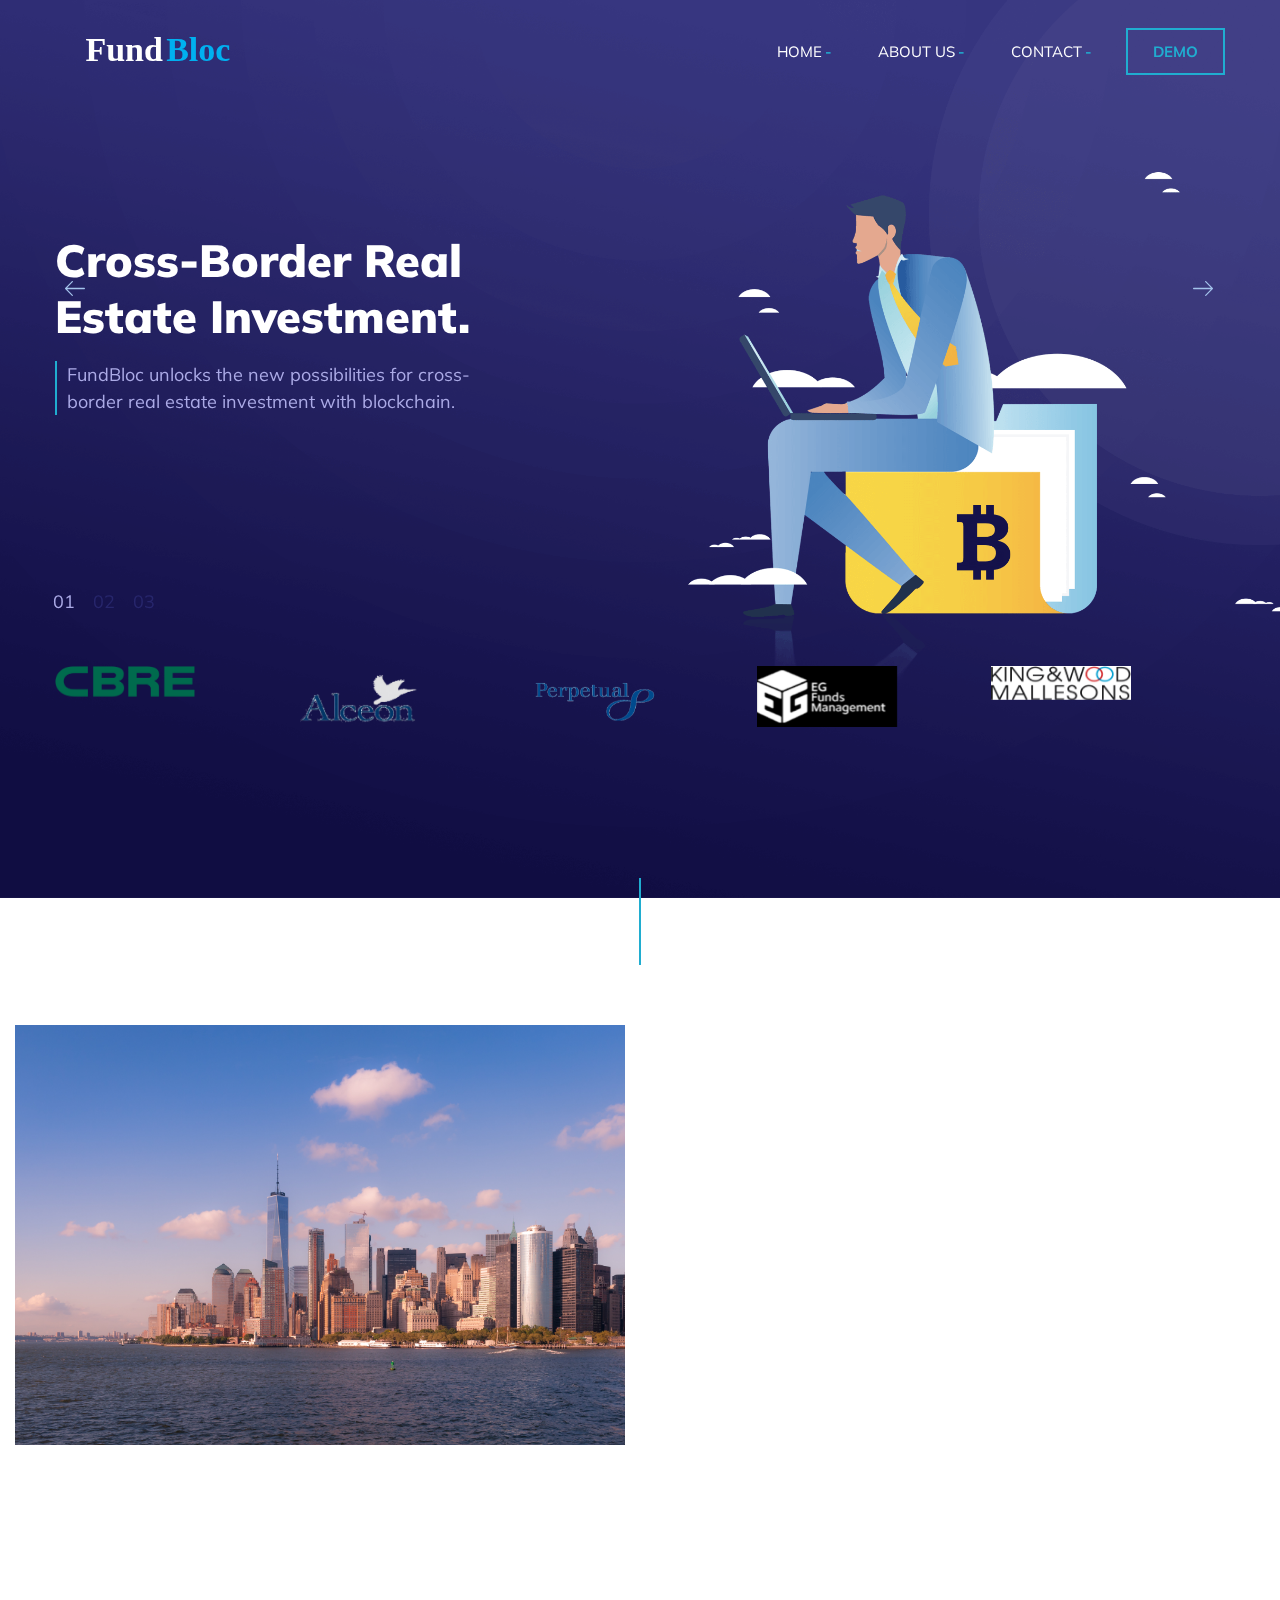
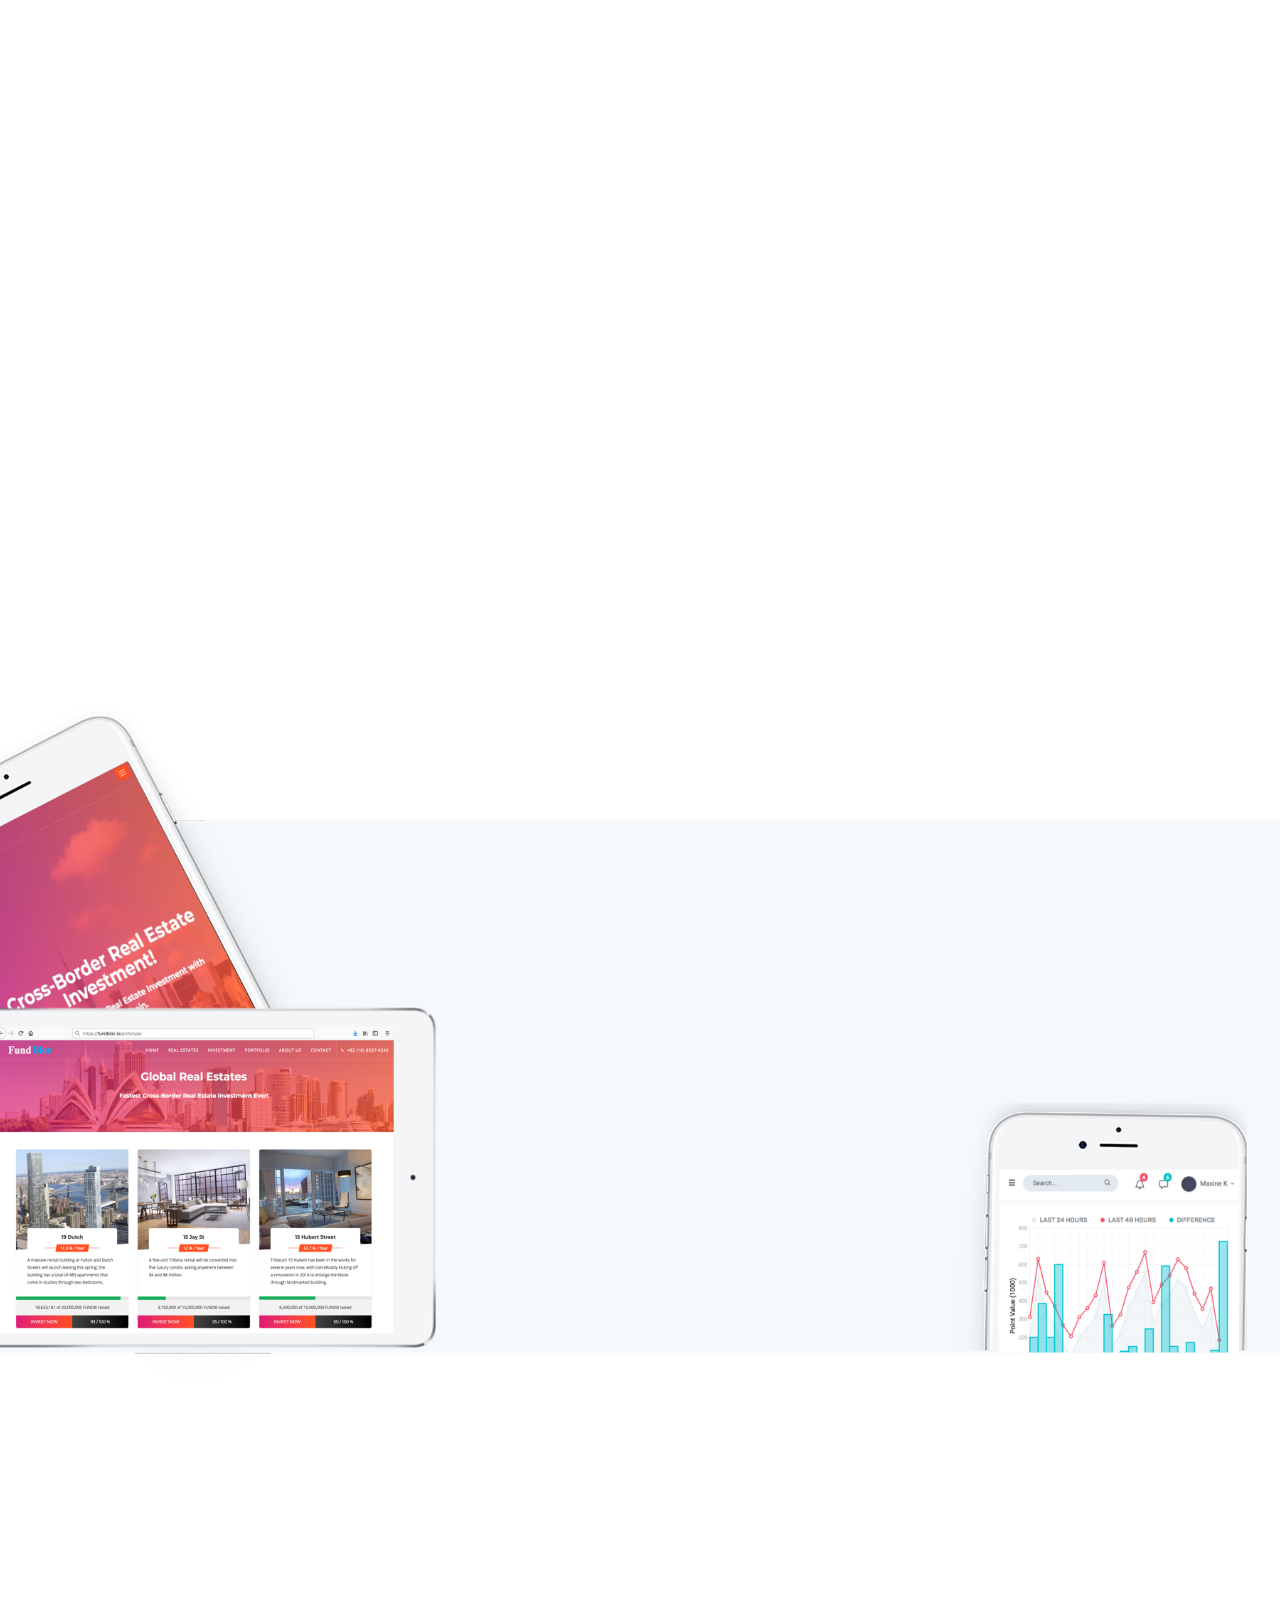
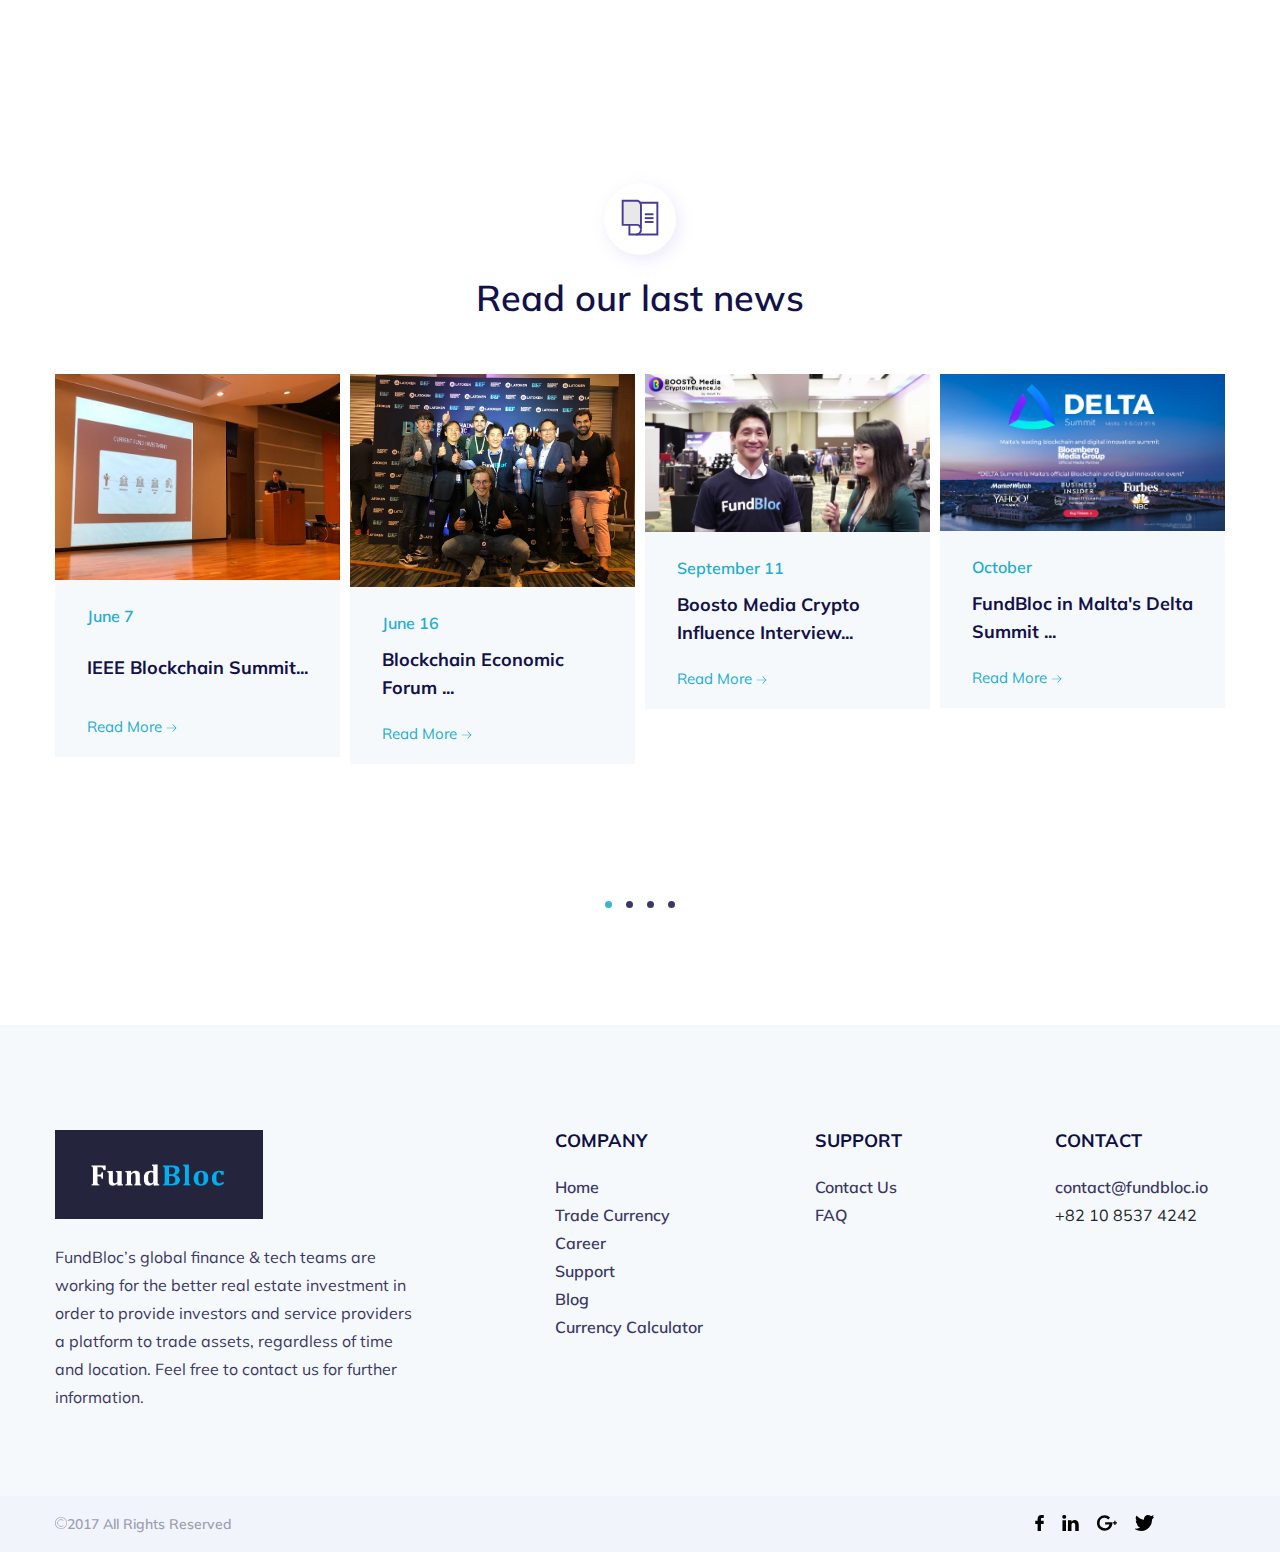
==== index.html @ 7fe64083 "upload" ====
<!DOCTYPE html>
<html lang="en">
<head>
	<meta charset="UTF-8">
	<title>FundBloc - Real Estate Investment with Blockchain</title>
	<meta name="viewport" content="width=device-width, initial-scale=1, maximum-scale=1.5">
	<!-- Framework Css -->
	<link rel="stylesheet" type="text/css" href="assets/css/lib/bootstrap.min.css">
	<!-- Owl Carousel -->
	<link rel="stylesheet" type="text/css" href="assets/css/lib/owl.carousel.min.css">
	<!-- Slick Carousel -->
	<link rel="stylesheet" type="text/css" href="assets/css/lib/slick.css">
	<!-- Animation -->
	<link rel="stylesheet" type="text/css" href="assets/css/lib/animations.min.css">
	<!-- Google Font -->
	<link href="https://fonts.googleapis.com/css?family=Muli:300,400,400i,600,700,700i,800,900" rel="stylesheet">
	<!-- Style Theme -->
	<link rel="stylesheet" type="text/css" href="assets/css/style.css">
	<!-- Responsive Theme -->
	<link rel="stylesheet" type="text/css" href="assets/css/responsive.css">
	<!-- Style Straight Theme -->
	<link rel="stylesheet" type="text/css" href="assets/css/style-straight.css">
</head>
<body>
<div class="wrapper">
	<!--===================== Header ========================-->
	<header>
		<div class="container">
			<div class="row align-items-center">
				<div class="col-xl-3 col-lg-3 col-md-12">
					<a href="index.html">
						<img src="assets/img/logo_trans.svg" class="logo" alt="images">
					</a>
				</div>
				<div class="col-xl-9 col-lg-9 col-md-12 text-right">
					<!--===================== Header Block ========================-->
					<div class="header-block">
						<ul class="nav-menu list-unstyled list-inline">

							<li class="list-inline-item"><a href="index.html">HOME<span>-</span></a></li>
							<li class="list-inline-item"><a href="about-us-straight.html">ABOUT US<span>-</span></a></li>

							<li class="list-inline-item"><a href="contact-straight.html">CONTACT<span>-</span></a></li>


									</ul>
						<div class="text-center">
							<a href="http://141.223.124.72:8888/fundbloc/prototype/index.html" class="blue-brd-btn">DEMO</a>
						</div>
					</div>
					<button class="mobile-btn">
						<span></span>
					</button>
					<!--===================== End of Header Block ========================-->
				</div>
			</div>
		</div>
	</header>
	<!--===================== End of Header ========================-->
	<!--===================== Slider ========================-->
	<div class="courusel-container">
		<div class="container">
			<div class="row">
				<div class="col-xl-12">
					<div id="sync1" class="owl-carousel owl-theme">
						<div class="item">
							<div class="inside">
								<h1>Cross-Border Real Estate Investment.</h1>
								<p>FundBloc unlocks the new possibilities for cross-border real estate investment with blockchain.</p>

							</div>
						</div>
						<div class="item">
							<div class="inside">
								<h1>Tokenization of Real Estates.</h1>
								<p>FundBloc connects investors and real estates, regardless of their time and residency.</p>

							</div>						</div>
						<div class="item">
							<div class="inside">
								<h1>Asset Tokenization Protocol.</h1>
								<p> FundBloc enables investors to broaden their spectrum of investment, and asset management companies to advertise and raise fund worldwide..</p>

							</div>
						</div>
					</div>
					<div id="sync2" class="owl-carousel owl-theme">
						<div class="item">
							<span>01</span>
						</div>
						<div class="item">
							<span>02</span>
						</div>
						<div class="item">
							<span>03</span>
						</div>
					</div>


					<div class="main-slider-logo-block owl-carousel owl-theme">
						<div class="item">
							<img src="assets/img/slider-logo-1.png" alt="images">
						</div>
						<div class="item">
							<img src="assets/img/slider-logo-2.png" alt="images">
						</div>
						<div class="item">
							<img src="assets/img/slider-logo-3.png" alt="images">
						</div>
						<div class="item">
							<img src="assets/img/slider-logo-4.png" alt="images">
						</div>
						<div class="item">
							<img src="assets/img/slider-logo-5.png" alt="images">
						</div>
						<div class="item">
							<img src="assets/img/slider-logo-6.png" alt="images">
						</div>
						<div class="item">
							<img src="assets/img/slider-logo-7.png" alt="images">
						</div>
						<div class="item">
							<img src="assets/img/slider-logo-8.png" alt="images">
						</div>
					</div>

				</div>
			</div>
		</div>
	</div>
	<!--===================== End of Slider ========================-->


	<!--===================== philosophy Block ========================-->
	<div class="philosophy-block">
		<div class="container-fluid">
			<div class="row animatedParent">

				<div class="col-md-6 animated bounceinright delay-250 float-right">
					<img src="assets/img/nyc.jpg" style="height: 420px" class="animated delay-250 float-right">

				</div>

				<div class="col-md-6 philosophy-div2 animated bounceInRight delay-500">
					<h4>Our Vision</h4>
					<h2 class="h2-main">Real Estate X Blockchain</h2>
					<p>We like blockchain, but we should not make it as a religion. We are building a solution which runs under current regulation.</p>
					<p>FundBloc’s vision is to build a more trusted, efficient system where all real estate registries are based on blockchain technology and can be combined into a transparent and secure worldwide distributed ledger.</p>

					<!-- <a href="blog-grid.html" class="see-brd-btn">Learn More</a> -->
				</div>
			</div>
		</div>
	</div>
	<!--===================== End of philosophy Block ========================-->





	<!--===================== Reasons Block ========================-->
	<div class="container">
		<div class="row reasons-block animatedParent">
			<div class="col-xl-4 col-lg-4 col-12 animated bounceInLeft delay-250">
				<h2 class="h2-main">Why we disrupt real estate industry with blockchain</h2>
			</div>
			<div class="col-xl-8 col-lg-8 col-12">
				<div class="row">
					<div class="col-sm-6 animated bounceInRight delay-250">
						<!--===================== Reason Block Cont ========================-->
						<div class="reason-block-cont">
							<div class="reasons-icon-div">
								<img src="assets/img/reason-icon1.svg" alt="images">
							</div>
							<div class="reasons-desc-div">
								<h4>Information Asymmetry</h4>
								<p>Utilizing the nature of distributed ledger, the investors would have more access to the hidden opportunities in real estate investment.</p>
							</div>
						</div>
						<!--===================== End of Reason Block Cont ========================-->
					</div>
					<div class="col-sm-6 animated bounceInRight delay-250">
						<!--===================== Reason Block Cont ========================-->
						<div class="reason-block-cont">
							<div class="reasons-icon-div">
								<img src="assets/img/reason-icon2.svg" alt="images">
							</div>
							<div class="reasons-desc-div">
								<h4>Time Consuming Process</h4>
								<p>Utilizing Blockchain-based platform, global investors are able to buy and sell their real estate investment funds, the shares of REITS, or asset-backed tokens in any minute, 24/7, freeing fund management companies from barriers of time and space.</p>
							</div>
						</div>
						<!--===================== End of Reason Block Cont ========================-->
					</div>
					<div class="col-sm-6 animated bounceInRight delay-500">
						<!--===================== Reason Block Cont ========================-->
						<div class="reason-block-cont">
							<div class="reasons-icon-div">
								<img src="assets/img/reason-icon3.svg" alt="images">
							</div>
							<div class="reasons-desc-div">
								<h4>High Transaction Cost</h4>
								<p>Asset owners and financial institutions can tokenize their properties and products by themselves, and transactions are verified and stored in the distributed ledger under the mutual consensus of delegated nodes.</p>
							</div>
						</div>
						<!--===================== End of Reason Block Cont ========================-->
					</div>
					<div class="col-sm-6 animated bounceInRight delay-500">
						<!--===================== Reason Block Cont ========================-->
						<div class="reason-block-cont">
							<div class="reasons-icon-div">
								<img src="assets/img/reason-icon4.svg" alt="images">
							</div>
							<div class="reasons-desc-div">
								<h4>Lack of Liquidity</h4>
								<p>Investors can buy and sell as much as they want to trade via a secondary market that are set forth by a blockchain-based platform.</p>
							</div>
						</div>
						<!--===================== End of Reason Block Cont ========================-->
					</div>
				</div>
			</div>
		</div>
	</div>
	<!--===================== End of Reasons Block ========================-->

	<!--===================== Iphone Block ========================-->
	<div class="iphone-block animatedParent">
		<div class="container">
			<div class="row">
				<div class="col-xl-12 text-center animated growIn">
					<div class="icon">
						<img src="assets/img/icon-phone.svg" alt="icon-phone">
					</div>
					<h2 class="h2-main">FundBloc DEMO</h2>
					<p>Live DEMO shows how FundBloc's real estate investment service will work. <br>Experience easy and fast real estate investment. <br> Beta service is coming soon...</p>
					<a href="http://141.223.124.72:8888/fundbloc/prototype/index.html" class="see-brd-btn">Learn More</a>
				</div>
			</div>
		</div>
	</div>
	<!--===================== End of Iphone Block ========================-->
	<!--===================== Live Currency ========================-->
	<div class="container-fluid live-currency animatedParent">
		<div class="row align-items-center">
			<div class="col-lg-4 col-md-4 offset-lg-1 live-currency-div1 animated bounceInLeft delay-250">
				<h4>Real Estate Investment</h4>
				<h2 class="h2-main">Cryptocurrencies Supported</h2>
				<p>Currently investors can invest in global real estates with Bitcoin, Ethereum, Ethereum Classic, Litecoin, Dash and IOTA. Fiat and more cryptocurrencies will be supported soon.</p>
				<!--<a href="calculator.html" class="see-brd-btn">To Calculator</a>-->
			</div>
			<div class="col-lg-7 col-md-8 live-currency-div2 animated bounceInRight delay-500">
				<img  src="assets/img/line-bitcoin.png" alt="images">
				<div class="live-currency-cont">
					<div>
						<h4>Ethereum</h4>

					</div>
					<div>
						<h4>Bitcoin</h4>

					</div>
					<div>
						<h4>IOTA</h4>
						<!-- <p>$0.5669</p> -->
					</div>
				</div>
			</div>
		</div>
	</div>
	<!--===================== End of Live Currency ========================-->


		<!--===================== Last Mews ========================-->
	<div class="container">
		<div class="row">
			<div class="col-xl-12">
				<div class="last-news-title-wrap text-center">
					<div class="icon">
						<img src="assets/img/news-icon.svg" alt="icon-phone">
					</div>
					<h2 class="h2-main">Read our last news</h2>
				</div>
				<div id="news-owl-carousel" class="owl-carousel news-owl-carousel">
					<div class="item">
						<!--===================== Last News ========================-->
						<article class="post">
							<div class="last-news-img-wrap">
								<img src="assets/img/news1.jpg" alt="images">
							</div>
							<div class="last-news-info-wrap">
								<h4 class="last-news-date">June 7</h4>
								<a href="http://sites.ieee.org/bcsummitkorea-2018/"><h4 class="last-news-title">IEEE Blockchain Summit...</h4></a>
								<a href="http://sites.ieee.org/bcsummitkorea-2018/" class="read-more-btn">Read More <svg xmlns="http://www.w3.org/2000/svg" xmlns:xlink="http://www.w3.org/1999/xlink" width="11" height="8" viewBox="0 0 11 8"><defs><path id="zqnma2" d="M246.3 6201.78a.31.31 0 0 1 0 .44l-3.26 3.3a.3.3 0 0 1-.44 0 .31.31 0 0 1 0-.45l2.73-2.76h-8.41a.31.31 0 0 1-.31-.31c0-.17.14-.31.3-.31h8.42l-2.73-2.76a.31.31 0 0 1 0-.44.3.3 0 0 1 .44 0z"/></defs><g><g transform="translate(-236 -6198)"><use fill="#20add0" xlink:href="#zqnma2"/></g></g></svg></a>
							</div>
						</article>
						<!--===================== End of Last News ========================-->
					</div>
					<div class="item">
						<!--===================== Last News ========================-->
						<article class="post">
							<div class="last-news-img-wrap">
								<img src="assets/img/news2.jpg" alt="images">
							</div>
							<div class="last-news-info-wrap">
								<h4 class="last-news-date">June 16</h4>
								<a href="http://bef.latoken.com/"><h4 class="last-news-title">Blockchain Economic Forum ...</h4></a>
								<a href="http://bef.latoken.com/" class="read-more-btn">Read More <svg xmlns="http://www.w3.org/2000/svg" xmlns:xlink="http://www.w3.org/1999/xlink" width="11" height="8" viewBox="0 0 11 8"><defs><path id="zqnma3" d="M246.3 6201.78a.31.31 0 0 1 0 .44l-3.26 3.3a.3.3 0 0 1-.44 0 .31.31 0 0 1 0-.45l2.73-2.76h-8.41a.31.31 0 0 1-.31-.31c0-.17.14-.31.3-.31h8.42l-2.73-2.76a.31.31 0 0 1 0-.44.3.3 0 0 1 .44 0z"/></defs><g><g transform="translate(-236 -6198)"><use fill="#20add0" xlink:href="#zqnma3"/></g></g></svg></a>
							</div>
						</article>
						<!--===================== End of Last News ========================-->
					</div>
					<div class="item">
						<!--===================== Last News ========================-->
						<article class="post">
							<div class="last-news-img-wrap">
								<img src="assets/img/news3.jpg" alt="images">
							</div>
							<div class="last-news-info-wrap">
								<h4 class="last-news-date">September 11</h4>
								<a href="https://www.youtube.com/watch?v=82fVPiIVsNo"><h4 class="last-news-title">Boosto Media Crypto Influence Interview...</h4></a>
								<a href="https://www.youtube.com/watch?v=82fVPiIVsNo" class="read-more-btn">Read More <svg xmlns="http://www.w3.org/2000/svg" xmlns:xlink="http://www.w3.org/1999/xlink" width="11" height="8" viewBox="0 0 11 8"><defs><path id="zqnma4" d="M246.3 6201.78a.31.31 0 0 1 0 .44l-3.26 3.3a.3.3 0 0 1-.44 0 .31.31 0 0 1 0-.45l2.73-2.76h-8.41a.31.31 0 0 1-.31-.31c0-.17.14-.31.3-.31h8.42l-2.73-2.76a.31.31 0 0 1 0-.44.3.3 0 0 1 .44 0z"/></defs><g><g transform="translate(-236 -6198)"><use fill="#20add0" xlink:href="#zqnma4"/></g></g></svg></a>
							</div>
						</article>
						<!--===================== End of Last News ========================-->
					</div>
					<div class="item">
						<!--===================== Last News ========================-->
						<article class="post">
							<div class="last-news-img-wrap">
								<img src="assets/img/news4.jpg" alt="images">
							</div>
							<div class="last-news-info-wrap">
								<h4 class="last-news-date">October</h4>
								<a href="https://delta-summit.com/2018/09/17/fund-bloc/"><h4 class="last-news-title">FundBloc in Malta's Delta Summit ...</h4></a>
								<a href="https://delta-summit.com/2018/09/17/fund-bloc/" class="read-more-btn">Read More <svg xmlns="http://www.w3.org/2000/svg" xmlns:xlink="http://www.w3.org/1999/xlink" width="11" height="8" viewBox="0 0 11 8"><defs><path id="zqnma5" d="M246.3 6201.78a.31.31 0 0 1 0 .44l-3.26 3.3a.3.3 0 0 1-.44 0 .31.31 0 0 1 0-.45l2.73-2.76h-8.41a.31.31 0 0 1-.31-.31c0-.17.14-.31.3-.31h8.42l-2.73-2.76a.31.31 0 0 1 0-.44.3.3 0 0 1 .44 0z"/></defs><g><g transform="translate(-236 -6198)"><use fill="#20add0" xlink:href="#zqnma5"/></g></g></svg></a>
							</div>
						</article>
						<!--===================== End of Last News ========================-->
					</div>
					<div class="item">
						<!--===================== Last News ========================-->
						<article class="post">
							<div class="last-news-img-wrap">
								<img src="assets/img/new-image1.jpg" alt="images">
							</div>
							<div class="last-news-info-wrap">
								<h4 class="last-news-date">12/08</h4>
								<a href="single-blog.html"><h4 class="last-news-title">Best Ways To Get Seller  Leads In 2017: Tips From ...</h4></a>
								<a href="#" class="read-more-btn">Read More <svg xmlns="http://www.w3.org/2000/svg" xmlns:xlink="http://www.w3.org/1999/xlink" width="11" height="8" viewBox="0 0 11 8"><defs><path id="zqnma6" d="M246.3 6201.78a.31.31 0 0 1 0 .44l-3.26 3.3a.3.3 0 0 1-.44 0 .31.31 0 0 1 0-.45l2.73-2.76h-8.41a.31.31 0 0 1-.31-.31c0-.17.14-.31.3-.31h8.42l-2.73-2.76a.31.31 0 0 1 0-.44.3.3 0 0 1 .44 0z"/></defs><g><g transform="translate(-236 -6198)"><use fill="#20add0" xlink:href="#zqnma6"/></g></g></svg></a>
							</div>
						</article>
						<!--===================== End of Last News ========================-->
					</div>
					<div class="item">
						<!--===================== Last News ========================-->
						<article class="post">
							<div class="last-news-img-wrap">
								<img src="assets/img/new-image1.jpg" alt="images">
							</div>
							<div class="last-news-info-wrap">
								<h4 class="last-news-date">14/09</h4>
								<a href="single-blog.html"><h4 class="last-news-title">Best Ways To Get Seller  Leads In 2017: Tips From ...</h4></a>
								<a href="#" class="read-more-btn">Read More <svg xmlns="http://www.w3.org/2000/svg" xmlns:xlink="http://www.w3.org/1999/xlink" width="11" height="8" viewBox="0 0 11 8"><defs><path id="zqnma7" d="M246.3 6201.78a.31.31 0 0 1 0 .44l-3.26 3.3a.3.3 0 0 1-.44 0 .31.31 0 0 1 0-.45l2.73-2.76h-8.41a.31.31 0 0 1-.31-.31c0-.17.14-.31.3-.31h8.42l-2.73-2.76a.31.31 0 0 1 0-.44.3.3 0 0 1 .44 0z"/></defs><g><g transform="translate(-236 -6198)"><use fill="#20add0" xlink:href="#zqnma7"/></g></g></svg></a>
							</div>
						</article>
						<!--===================== End of Last News ========================-->
					</div>
					<div class="item">
						<!--===================== Last News ========================-->
						<article class="post">
							<div class="last-news-img-wrap">
								<img src="assets/img/new-image1.jpg" alt="images">
							</div>
							<div class="last-news-info-wrap">
								<h4 class="last-news-date">22/09</h4>
								<a href="single-blog.html"><h4 class="last-news-title">Best Ways To Get Seller  Leads In 2017: Tips From ...</h4></a>
								<a href="#" class="read-more-btn">Read More <svg xmlns="http://www.w3.org/2000/svg" xmlns:xlink="http://www.w3.org/1999/xlink" width="11" height="8" viewBox="0 0 11 8"><defs><path id="zqnma8" d="M246.3 6201.78a.31.31 0 0 1 0 .44l-3.26 3.3a.3.3 0 0 1-.44 0 .31.31 0 0 1 0-.45l2.73-2.76h-8.41a.31.31 0 0 1-.31-.31c0-.17.14-.31.3-.31h8.42l-2.73-2.76a.31.31 0 0 1 0-.44.3.3 0 0 1 .44 0z"/></defs><g><g transform="translate(-236 -6198)"><use fill="#20add0" xlink:href="#zqnma8"/></g></g></svg></a>
							</div>
						</article>
						<!--===================== End of Last News ========================-->
					</div>
					<div class="item">
						<!--===================== Last News ========================-->
						<article class="post">
							<div class="last-news-img-wrap">
								<img src="assets/img/new-image1.jpg" alt="images">
							</div>
							<div class="last-news-info-wrap">
								<h4 class="last-news-date">12/10</h4>
								<a href="single-blog.html"><h4 class="last-news-title">Best Ways To Get Seller  Leads In 2017: Tips From ...</h4></a>
								<a href="#" class="read-more-btn">Read More <svg xmlns="http://www.w3.org/2000/svg" xmlns:xlink="http://www.w3.org/1999/xlink" width="11" height="8" viewBox="0 0 11 8"><defs><path id="zqnma9" d="M246.3 6201.78a.31.31 0 0 1 0 .44l-3.26 3.3a.3.3 0 0 1-.44 0 .31.31 0 0 1 0-.45l2.73-2.76h-8.41a.31.31 0 0 1-.31-.31c0-.17.14-.31.3-.31h8.42l-2.73-2.76a.31.31 0 0 1 0-.44.3.3 0 0 1 .44 0z"/></defs><g><g transform="translate(-236 -6198)"><use fill="#20add0" xlink:href="#zqnma9"/></g></g></svg></a>
							</div>
						</article>
						<!--===================== End of Last News ========================-->
					</div>
					<div class="item">
						<!--===================== Last News ========================-->
						<article class="post">
							<div class="last-news-img-wrap">
								<img src="assets/img/new-image1.jpg" alt="images">
							</div>
							<div class="last-news-info-wrap">
								<h4 class="last-news-date">12/08</h4>
								<a href="single-blog.html"><h4 class="last-news-title">Best Ways To Get Seller  Leads In 2017: Tips From ...</h4></a>
								<a href="#" class="read-more-btn">Read More <svg xmlns="http://www.w3.org/2000/svg" xmlns:xlink="http://www.w3.org/1999/xlink" width="11" height="8" viewBox="0 0 11 8"><defs><path id="zqnma10" d="M246.3 6201.78a.31.31 0 0 1 0 .44l-3.26 3.3a.3.3 0 0 1-.44 0 .31.31 0 0 1 0-.45l2.73-2.76h-8.41a.31.31 0 0 1-.31-.31c0-.17.14-.31.3-.31h8.42l-2.73-2.76a.31.31 0 0 1 0-.44.3.3 0 0 1 .44 0z"/></defs><g><g transform="translate(-236 -6198)"><use fill="#20add0" xlink:href="#zqnma10"/></g></g></svg></a>
							</div>
						</article>
						<!--===================== End of Last News ========================-->
					</div>
					<div class="item">
						<!--===================== Last News ========================-->
						<article class="post">
							<div class="last-news-img-wrap">
								<img src="assets/img/new-image1.jpg" alt="images">
							</div>
							<div class="last-news-info-wrap">
								<h4 class="last-news-date">14/09</h4>
								<a href="single-blog.html"><h4 class="last-news-title">Best Ways To Get Seller  Leads In 2017: Tips From ...</h4></a>
								<a href="#" class="read-more-btn">Read More <svg xmlns="http://www.w3.org/2000/svg" xmlns:xlink="http://www.w3.org/1999/xlink" width="11" height="8" viewBox="0 0 11 8"><defs><path id="zqnma11" d="M246.3 6201.78a.31.31 0 0 1 0 .44l-3.26 3.3a.3.3 0 0 1-.44 0 .31.31 0 0 1 0-.45l2.73-2.76h-8.41a.31.31 0 0 1-.31-.31c0-.17.14-.31.3-.31h8.42l-2.73-2.76a.31.31 0 0 1 0-.44.3.3 0 0 1 .44 0z"/></defs><g><g transform="translate(-236 -6198)"><use fill="#20add0" xlink:href="#zqnma11"/></g></g></svg></a>
							</div>
						</article>
						<!--===================== End of Last News ========================-->
					</div>
					<div class="item">
						<!--===================== Last News ========================-->
						<article class="post">
							<div class="last-news-img-wrap">
								<img src="assets/img/new-image1.jpg" alt="images">
							</div>
							<div class="last-news-info-wrap">
								<h4 class="last-news-date">22/09</h4>
								<a href="single-blog.html"><h4 class="last-news-title">Best Ways To Get Seller  Leads In 2017: Tips From ...</h4></a>
								<a href="#" class="read-more-btn">Read More <svg xmlns="http://www.w3.org/2000/svg" xmlns:xlink="http://www.w3.org/1999/xlink" width="11" height="8" viewBox="0 0 11 8"><defs><path id="zqnma12" d="M246.3 6201.78a.31.31 0 0 1 0 .44l-3.26 3.3a.3.3 0 0 1-.44 0 .31.31 0 0 1 0-.45l2.73-2.76h-8.41a.31.31 0 0 1-.31-.31c0-.17.14-.31.3-.31h8.42l-2.73-2.76a.31.31 0 0 1 0-.44.3.3 0 0 1 .44 0z"/></defs><g><g transform="translate(-236 -6198)"><use fill="#20add0" xlink:href="#zqnma12"/></g></g></svg></a>
							</div>
						</article>
						<!--===================== End of Last News ========================-->
					</div>
					<div class="item">
						<!--===================== Last News ========================-->
						<article class="post">
							<div class="last-news-img-wrap">
								<img src="assets/img/new-image1.jpg" alt="images">
							</div>
							<div class="last-news-info-wrap">
								<h4 class="last-news-date">12/10</h4>
								<a href="single-blog.html"><h4 class="last-news-title">Best Ways To Get Seller  Leads In 2017: Tips From ...</h4></a>
								<a href="#" class="read-more-btn">Read More <svg xmlns="http://www.w3.org/2000/svg" xmlns:xlink="http://www.w3.org/1999/xlink" width="11" height="8" viewBox="0 0 11 8"><defs><path id="zqnma13" d="M246.3 6201.78a.31.31 0 0 1 0 .44l-3.26 3.3a.3.3 0 0 1-.44 0 .31.31 0 0 1 0-.45l2.73-2.76h-8.41a.31.31 0 0 1-.31-.31c0-.17.14-.31.3-.31h8.42l-2.73-2.76a.31.31 0 0 1 0-.44.3.3 0 0 1 .44 0z"/></defs><g><g transform="translate(-236 -6198)"><use fill="#20add0" xlink:href="#zqnma13"/></g></g></svg></a>
							</div>
						</article>
						<!--===================== End of Last News ========================-->
					</div>
					<div class="item">
						<!--===================== Last News ========================-->
						<article class="post">
							<div class="last-news-img-wrap">
								<img src="assets/img/new-image1.jpg" alt="images">
							</div>
							<div class="last-news-info-wrap">
								<h4 class="last-news-date">12/08</h4>
								<a href="single-blog.html"><h4 class="last-news-title">Best Ways To Get Seller  Leads In 2017: Tips From ...</h4></a>
								<a href="#" class="read-more-btn">Read More <svg xmlns="http://www.w3.org/2000/svg" xmlns:xlink="http://www.w3.org/1999/xlink" width="11" height="8" viewBox="0 0 11 8"><defs><path id="zqnma14" d="M246.3 6201.78a.31.31 0 0 1 0 .44l-3.26 3.3a.3.3 0 0 1-.44 0 .31.31 0 0 1 0-.45l2.73-2.76h-8.41a.31.31 0 0 1-.31-.31c0-.17.14-.31.3-.31h8.42l-2.73-2.76a.31.31 0 0 1 0-.44.3.3 0 0 1 .44 0z"/></defs><g><g transform="translate(-236 -6198)"><use fill="#20add0" xlink:href="#zqnma14"/></g></g></svg></a>
							</div>
						</article>
						<!--===================== End of Last News ========================-->
					</div>
					<div class="item">
						<!--===================== Last News ========================-->
						<article class="post">
							<div class="last-news-img-wrap">
								<img src="assets/img/new-image1.jpg" alt="images">
							</div>
							<div class="last-news-info-wrap">
								<h4 class="last-news-date">14/09</h4>
								<a href="single-blog.html"><h4 class="last-news-title">Best Ways To Get Seller  Leads In 2017: Tips From ...</h4></a>
								<a href="#" class="read-more-btn">Read More <svg xmlns="http://www.w3.org/2000/svg" xmlns:xlink="http://www.w3.org/1999/xlink" width="11" height="8" viewBox="0 0 11 8"><defs><path id="zqnma15" d="M246.3 6201.78a.31.31 0 0 1 0 .44l-3.26 3.3a.3.3 0 0 1-.44 0 .31.31 0 0 1 0-.45l2.73-2.76h-8.41a.31.31 0 0 1-.31-.31c0-.17.14-.31.3-.31h8.42l-2.73-2.76a.31.31 0 0 1 0-.44.3.3 0 0 1 .44 0z"/></defs><g><g transform="translate(-236 -6198)"><use fill="#20add0" xlink:href="#zqnma15"/></g></g></svg></a>
							</div>
						</article>
						<!--===================== End of Last News ========================-->
					</div>
					<div class="item">
						<!--===================== Last News ========================-->
						<article class="post">
							<div class="last-news-img-wrap">
								<img src="assets/img/new-image1.jpg" alt="images">
							</div>
							<div class="last-news-info-wrap">
								<h4 class="last-news-date">22/09</h4>
								<a href="single-blog.html"><h4 class="last-news-title">Best Ways To Get Seller  Leads In 2017: Tips From ...</h4></a>
								<a href="#" class="read-more-btn">Read More <svg xmlns="http://www.w3.org/2000/svg" xmlns:xlink="http://www.w3.org/1999/xlink" width="11" height="8" viewBox="0 0 11 8"><defs><path id="zqnma16" d="M246.3 6201.78a.31.31 0 0 1 0 .44l-3.26 3.3a.3.3 0 0 1-.44 0 .31.31 0 0 1 0-.45l2.73-2.76h-8.41a.31.31 0 0 1-.31-.31c0-.17.14-.31.3-.31h8.42l-2.73-2.76a.31.31 0 0 1 0-.44.3.3 0 0 1 .44 0z"/></defs><g><g transform="translate(-236 -6198)"><use fill="#20add0" xlink:href="#zqnma16"/></g></g></svg></a>
							</div>
						</article>
						<!--===================== End of Last News ========================-->
					</div>
					<div class="item">
						<!--===================== Last News ========================-->
						<article class="post">
							<div class="last-news-img-wrap">
								<img src="assets/img/new-image1.jpg" alt="images">
							</div>
							<div class="last-news-info-wrap">
								<h4 class="last-news-date">12/10</h4>
								<a href="single-blog.html"><h4 class="last-news-title">Best Ways To Get Seller  Leads In 2017: Tips From ...</h4></a>
								<a href="#" class="read-more-btn">Read More <svg xmlns="http://www.w3.org/2000/svg" xmlns:xlink="http://www.w3.org/1999/xlink" width="11" height="8" viewBox="0 0 11 8"><defs><path id="zqnma17" d="M246.3 6201.78a.31.31 0 0 1 0 .44l-3.26 3.3a.3.3 0 0 1-.44 0 .31.31 0 0 1 0-.45l2.73-2.76h-8.41a.31.31 0 0 1-.31-.31c0-.17.14-.31.3-.31h8.42l-2.73-2.76a.31.31 0 0 1 0-.44.3.3 0 0 1 .44 0z"/></defs><g><g transform="translate(-236 -6198)"><use fill="#20add0" xlink:href="#zqnma17"/></g></g></svg></a>
							</div>
						</article>
						<!--===================== End of Last News ========================-->
					</div>
				</div>
			</div>
		</div>
	</div>
	<!--===================== End of Last Mews ========================-->
	<!--===================== Footer ========================-->
	<footer>
		<div class="container">
			<div class="row footer-menu-wrap">
				<div class="col-xl-4 col-lg-4 col-md-6 col-12">
					<div class="logo">
						<a href="index.html"><img src="assets/img/logo.png" alt="images"></a>
						<p>FundBloc’s global finance & tech teams are working for the better real estate investment in order to provide investors and service providers a platform to trade assets, regardless of time and location. Feel free to contact us for further information.</p>
					</div>
				</div>
				<div class="col-xl-3 col-lg-3 col-md-6 col-12">
					<div class="inside-column">
						<h4 class="title">Company</h4>
						<ul class="list-unstyled">
							<li><a href="index.html">Home</a></li>
							<li><a href="trade-currency-straight.html">Trade Currency</a></li>
							<li><a href="about-us-straight.html">Career</a></li>
							<li><a href="contact-straight.html">Support</a></li>
							<li><a href="blog-grid-straight.html">Blog</a></li>
							<li><a href="calculator-straight.html">Currency Calculator</a></li>
						</ul>
					</div>
				</div>
				<div class="col-xl-3 col-lg-2 col-md-6 col-12">
					<div class="inside">
						<h4 class="title">Support</h4>
						<ul class="list-unstyled">
							<li><a href="contact-straight.html">Contact Us</a></li>
							<li><a href="faq-straight.html">FAQ</a></li>
						</ul>
					</div>
				</div>
				<div class="col-xl-2 col-lg-3 col-md-6 col-12">
					<h4 class="title">Contact</h4>
					<ul class="list-unstyled">
						<li><a href="#">contact@fundbloc.io</a></li>
						<li>+82 10 8537 4242</li>
					</ul>
				</div>
			</div>
		</div>
		<!--===================== Copyright ========================-->
		<div class="copyright">
			<div class="container">
				<div class="row align-items-center">
					<div class="col-md-6 col-6">
						<p><img class="svg social-link" src="assets/img/copyright.svg" alt="images">2017 All Rights Reserved</p>
					</div>
					<div class="col-md-6 col-6">
						<div class="footer-social-wrapper">
							<a href="#">
								<svg xmlns="http://www.w3.org/2000/svg" width="9" height="16" viewBox="0 0 16 30">
									<path id="f" class="cls-1" d="M2246.4,13660h-3.84c-4.31,0-7.1,2.9-7.1,7.4v3.4h-3.86a0.622,0.622,0,0,0-.6.6v4.9a0.561,0.561,0,0,0,.6.6h3.86v12.5a0.624,0.624,0,0,0,.61.6h5.03a0.622,0.622,0,0,0,.6-0.6v-12.5h4.51a0.564,0.564,0,0,0,.61-0.6v-4.9a0.453,0.453,0,0,0-.18-0.4,0.666,0.666,0,0,0-.42-0.2h-4.52v-2.9c0-1.4.33-2.1,2.11-2.1h2.59a0.622,0.622,0,0,0,.6-0.6v-4.6A0.622,0.622,0,0,0,2246.4,13660Z" transform="translate(-2231 -13660)"></path>
								</svg>
							</a>
							<a href="#">
								<svg xmlns="http://www.w3.org/2000/svg" width="17" height="16" viewBox="0 0 32 31">
									<path id="in" class="cls-1" d="M2329,13679v12h-6.86v-11.2c0-2.8-.99-4.7-3.47-4.7a3.781,3.781,0,0,0-3.52,2.5,5.146,5.146,0,0,0-.23,1.7v11.7h-6.86s0.09-19,0-20.9h6.86v2.9c-0.01.1-.03,0.1-0.05,0.1h0.05v-0.1a6.812,6.812,0,0,1,6.18-3.4C2325.62,13669.6,2329,13672.6,2329,13679Zm-28.12-19a3.622,3.622,0,0,0-3.88,3.6,3.567,3.567,0,0,0,3.79,3.6h0.05A3.609,3.609,0,1,0,2300.88,13660Zm-3.47,31h6.86v-20.9h-6.86v20.9Z" transform="translate(-2297 -13660)"></path>
								</svg>
							</a>
							<a href="#">
								<svg xmlns="http://www.w3.org/2000/svg" width="20" height="16" viewBox="0 0 39.18 30.4">
									<path id="g" class="cls-1" d="M2396.48,13673.8h-14.04v4.7h8.57a10.039,10.039,0,1,1-9.57-13.1,9.772,9.772,0,0,1,7.13,3l3.4-3.7a14.923,14.923,0,0,0-10.53-4.4,15.2,15.2,0,0,0,0,30.4,15.382,15.382,0,0,0,15.04-12.2v-4.7h0Zm9.12,0h-2.87v-2.9h-2.46v2.9h-2.87v2.5h2.87v2.9h2.46v-2.9h2.87v-2.5Z" transform="translate(-2366.41 -13660.3)"></path>
								</svg>
							</a>
							<a href="#">
								<svg xmlns="http://www.w3.org/2000/svg" width="19" height="16" viewBox="0 0 37 31">
									<path id="t" class="cls-1" d="M2477.16,13663.6a11.4,11.4,0,0,1-1.79.6,7.626,7.626,0,0,0,1.61-2.9,0.513,0.513,0,0,0-.19-0.6,0.583,0.583,0,0,0-.68-0.1,12.96,12.96,0,0,1-4.16,1.7,7.79,7.79,0,0,0-5.56-2.3,8.016,8.016,0,0,0-7.95,8.1,10.152,10.152,0,0,0,.07,1.1,20.1,20.1,0,0,1-13.96-7.6,0.5,0.5,0,0,0-.51-0.2,0.518,0.518,0,0,0-.47.3,8.22,8.22,0,0,0,.82,9.3,4.52,4.52,0,0,1-1.07-.5,0.445,0.445,0,0,0-.58.1,0.589,0.589,0,0,0-.3.5v0.1a8.331,8.331,0,0,0,3.89,7,1.329,1.329,0,0,0-.61-0.1,0.442,0.442,0,0,0-.56.2,0.616,0.616,0,0,0-.12.6,8.051,8.051,0,0,0,5.82,5.4,13.329,13.329,0,0,1-7.51,2.2,9.421,9.421,0,0,1-1.68-.1,0.608,0.608,0,0,0-.64.4,0.563,0.563,0,0,0,.24.7,20.894,20.894,0,0,0,11.59,3.5,20.343,20.343,0,0,0,15.96-7.2,23.09,23.09,0,0,0,5.54-14.8c0-.2-0.01-0.4-0.01-0.7a14.182,14.182,0,0,0,3.55-3.8,0.729,0.729,0,0,0-.04-0.8A0.6,0.6,0,0,0,2477.16,13663.6Z" transform="translate(-2441 -13660)"></path>
								</svg>
							</a>
						</div>
					</div>
				</div>
			</div>
		</div>
		<!--===================== End of Copyright ========================-->
	</footer>
	<!--===================== End of Footer ========================-->
</div><!--wrapper-->
<script src="assets/js/lib/jquery-3.2.1.js"></script>
<script src="assets/js/lib/popper.min.js"></script>
<script src="assets/js/lib/bootstrap.min.js"></script>
<script src="assets/js/lib/owl.carousel.min.js"></script>
<script src="assets/js/lib/masonry.pkgd.min.js"></script>
<script src="assets/js/lib/slick.min.js"></script>
<script src="assets/js/lib/css3-animate-it.js"></script>
<script src="assets/js/main.js"></script>
</body>
</html>
---- assets/css/lib/animations.min.css ----
@media only screen and (min-width: 1200px){
    /*animations*/

    /******************
    * Bounce in right *
    *******************/


    .animated { 
        -webkit-animation-duration: 1s; 
        animation-duration: 1s; 
        -webkit-animation-fill-mode: both; 
        animation-fill-mode: both; 
    } 
    .slow{
         -webkit-animation-duration: 1.5s; 
        animation-duration: 1.5s; 
        -webkit-animation-fill-mode: both; 
        animation-fill-mode: both; 
    }
    .slower{
         -webkit-animation-duration: 2s; 
        animation-duration: 2s; 
        -webkit-animation-fill-mode: both; 
        animation-fill-mode: both; 
    }
    .slowest{
         -webkit-animation-duration: 3s; 
        animation-duration: 3s; 
        -webkit-animation-fill-mode: both; 
        animation-fill-mode: both; 
    }

    /* Added by Andy Meetan */
    .delay-250 {
        -webkit-animation-delay:0.25s;
        -moz-animation-delay:0.25s;
        -o-animation-delay:0.25s;
        animation-delay:0.25s;
    }
    .delay-500 {
        -webkit-animation-delay:0.5s;
        -moz-animation-delay:0.5s;
        -o-animation-delay:0.5s;
        animation-delay:0.5s;
    }
    .delay-750 {
        -webkit-animation-delay:0.75s;
        -moz-animation-delay:0.75s;
        -o-animation-delay:0.75s;
        animation-delay:0.75s;
    }
    .delay-1000 {
        -webkit-animation-delay:1.0s;
        -moz-animation-delay:1.0s;
        -o-animation-delay:1.0s;
        animation-delay:1.0s;
    }
    .delay-1250 {
        -webkit-animation-delay:1.25s;
        -moz-animation-delay:1.25s;
        -o-animation-delay:1.25s;
        animation-delay:1.25s;
    }
    .delay-1500 {
        -webkit-animation-delay:1.5s;
        -moz-animation-delay:1.5s;
        -o-animation-delay:1.5s;
        animation-delay:1.5s;
    }
    .delay-1750 {
        -webkit-animation-delay:1.75s;
        -moz-animation-delay:1.75s;
        -o-animation-delay:1.75s;
        animation-delay:1.75s;
    }
    .delay-2000 {
        -webkit-animation-delay:2.0s;
        -moz-animation-delay:2.0s;
        -o-animation-delay:2.0s;
        animation-delay:2.0s;
    }
    .delay-2500 {
        -webkit-animation-delay:2.5s;
        -moz-animation-delay:2.5s;
        -o-animation-delay:2.5s;
        animation-delay:2.5s;
    }
    .delay-2000 {
        -webkit-animation-delay:2.0s;
        -moz-animation-delay:2.0s;
        -o-animation-delay:2.0s;
        animation-delay:2.0s;
    }
    .delay-2500 {
        -webkit-animation-delay:2.5s;
        -moz-animation-delay:2.5s;
        -o-animation-delay:2.5s;
        animation-delay:2.5s;
    }
    .delay-3000 {
        -webkit-animation-delay:3.0s;
        -moz-animation-delay:3.0s;
        -o-animation-delay:3.0s;
        animation-delay:3.0s;
    }
    .delay-3500 {
        -webkit-animation-delay:3.5s;
        -moz-animation-delay:3.5s;
        -o-animation-delay:3.5s;
        animation-delay:3.5s;
    }

    .bounceInRight, .bounceInLeft, .bounceInUp, .bounceInDown{
        opacity:0;
        -webkit-transform: translateX(400px); 
        transform: translateX(400px); 
    }
    .fadeInRight, .fadeInLeft, .fadeInUp, .fadeInDown{
        opacity:0;
        -webkit-transform: translateX(400px); 
        transform: translateX(400px); 
    }

    .flipInX, .flipInY, .rotateIn, .rotateInUpLeft, .rotateInUpRight, .rotateInDownLeft, .rotateDownUpRight, .rollIn{
        opacity:0;
    }

    .lightSpeedInRight, .lightSpeedInLeft{
        opacity:0;
        -webkit-transform: translateX(400px); 
        transform: translateX(400px); 
    }

    /***********
    * bounceIn *
    ************/
    @-webkit-keyframes bounceIn { 
        0% { 
            opacity: 0; 
            -webkit-transform: scale(.3); 
        } 

        50% { 
            opacity: 1; 
            -webkit-transform: scale(1.05); 
        } 

        70% { 
            -webkit-transform: scale(.9); 
        } 

        100% { 
             -webkit-transform: scale(1); 
        } 
    } 

    @keyframes bounceIn { 
        0% { 
            opacity: 0; 
            transform: scale(.3); 
        } 

        50% { 
            opacity: 1; 
            transform: scale(1.05); 
        } 

        70% { 
            transform: scale(.9); 
        } 

        100% { 
            transform: scale(1); 
        } 
    } 

    .bounceIn.go { 
        -webkit-animation-name: bounceIn; 
        animation-name: bounceIn; 
    }

    /****************
    * bounceInRight *
    ****************/

    @-webkit-keyframes bounceInRight { 
        0% { 
            opacity: 0; 
            
            -webkit-transform: translateX(400px); 
        } 
        60% { 
            
            -webkit-transform: translateX(-30px); 
        } 
        80% { 
            -webkit-transform: translateX(10px); 
        } 
        100% {
        opacity: 1;
         
            -webkit-transform: translateX(0); 
        } 
    } 

    @keyframes bounceInRight { 
        0% { 
            opacity: 0; 
            
            transform: translateX(400px); 
        } 
        60% { 
            
            transform: translateX(-30px); 
        } 
        80% { 
            transform: translateX(10px); 
        } 
        100% {
        opacity: 1;
         
            transform: translateX(0); 
        } 
    } 


    .bounceInRight.go { 
        -webkit-animation-name: bounceInRight; 
        animation-name: bounceInRight; 
    }

    /******************
    * Bounce in left *
    *******************/

    @-webkit-keyframes bounceInLeft { 
        0% { 
            opacity: 0; 
            
            -webkit-transform: translateX(-400px); 
        } 
        60% { 
           
            -webkit-transform: translateX(30px); 
        } 
        80% { 
            -webkit-transform: translateX(-10px); 
        } 
        100% {
            opacity: 1;
             
            -webkit-transform: translateX(0); 
        } 
    } 

    @keyframes bounceInLeft { 
        0% { 
            opacity: 0; 
            
            transform: translateX(-400px); 
        } 
        60% { 
           
            transform: translateX(30px); 
        } 
        80% { 
            transform: translateX(-10px); 
        } 
        100% {
            opacity: 1;
             
            transform: translateX(0); 
        } 
    } 

    .bounceInLeft.go { 
        -webkit-animation-name: bounceInLeft; 
        animation-name: bounceInLeft; 
    }

    /******************
    * Bounce in up *
    *******************/

    @-webkit-keyframes bounceInUp { 
        0% { 
            opacity: 0; 
            
            -webkit-transform: translateY(400px); 
        } 
        60% { 
           
            -webkit-transform: translateY(-30px); 
        } 
        80% { 
            -webkit-transform: translateY(10px); 
        } 
        100% {
            opacity: 1;
             
            -webkit-transform: translateY(0); 
        } 
    } 

    @keyframes bounceInUp { 
        0% { 
            opacity: 0; 
            
            transform: translateY(400px); 
        } 
        60% { 
           
            transform: translateY(-30px); 
        } 
        80% { 
            transform: translateY(10px); 
        } 
        100% {
            opacity: 1;
             
            transform: translateY(0); 
        } 
    } 

    .bounceInUp.go { 
        -webkit-animation-name: bounceInUp; 
        animation-name: bounceInUp; 
    }


    /******************
    * Bounce in down *
    *******************/

    @-webkit-keyframes bounceInDown { 
        0% { 
            opacity: 0; 
            
            -webkit-transform: translateY(-400px); 
        } 
        60% { 
           
            -webkit-transform: translateY(30px); 
        } 
        80% { 
            -webkit-transform: translateY(-10px); 
        } 
        100% {
            opacity: 1;
             
            -webkit-transform: translateY(0); 
        } 
    } 

    @keyframes bounceInDown { 
        0% { 
            opacity: 0; 
            
            transform: translateY(-400px); 
        } 
        60% { 
           
            transform: translateY(30px); 
        } 
        80% { 
            transform: translateY(-10px); 
        } 
        100% {
            opacity: 1;
             
            transform: translateY(0); 
        } 
    } 

    .bounceInDown.go { 
        -webkit-animation-name: bounceInDown; 
        animation-name: bounceInDown; 
    }


    /**********
    * Fade In *
    **********/ 
    @-webkit-keyframes fadeIn { 
        0% {opacity: 0;} 
        100% {opacity: 1;
            display:block;} 
    } 
    @keyframes fadeIn { 
        0% {opacity: 0;} 
        100% {opacity: 1;
            display:block;} 
    }
    .fadeIn{
        opacity:0;
    }
    .fadeIn.go { 
        -webkit-animation-name: fadeIn; 
        animation-name: fadeIn; 
    }

    /**********
    * Grow in *
    ***********/

    @-webkit-keyframes growIn { 
        0% { 
            -webkit-transform: scale(0.2); 
            opacity:0;
        } 
        50% { 
            -webkit-transform: scale(1.2); 
            
        } 
        100% { 
            -webkit-transform: scale(1); 
            opacity:1;
        } 
    } 
    @keyframes growIn { 
        0% { 
            transform: scale(0.2); 
            opacity:0;
        } 
        50% { 
            transform: scale(1.2); 
            
        } 
        100% { 
            transform: scale(1); 
            opacity:1;
        } 
    } 
    .growIn { 

        -webkit-transform: scale(0.2);
        transform: scale(0.2);
        opacity:0;
    }
    .growIn.go{
        -webkit-animation-name: growIn; 
        animation-name: growIn; 
    }

    /********
    * Shake *
    ********/
    @-webkit-keyframes shake { 
        0%, 100% {-webkit-transform: translateX(0);} 
        10%, 30%, 50%, 70%, 90% {-webkit-transform: translateX(-10px);} 
        20%, 40%, 60%, 80% {-webkit-transform: translateX(10px);} 
    } 
    @keyframes shake { 
        0%, 100% {transform: translateX(0);} 
        10%, 30%, 50%, 70%, 90% {transform: translateX(-10px);} 
        20%, 40%, 60%, 80% {transform: translateX(10px);} 
    } 
    .shake.go { 
        -webkit-animation-name: shake; 
        animation-name: shake; 
    }

    /********
    * ShakeUp *
    ********/
    @-webkit-keyframes shakeUp { 
        0%, 100% {-webkit-transform: translateY(0);} 
        10%, 30%, 50%, 70%, 90% {-webkit-transform: translateY(-10px);} 
        20%, 40%, 60%, 80% {-webkit-transform: translateY(10px);} 
    } 
    @keyframes shakeUp { 
        0%, 100% {transform: translateY(0);} 
        10%, 30%, 50%, 70%, 90% {transform: translateY(-10px);} 
        20%, 40%, 60%, 80% {transform: translateY(10px);} 
    } 
    .shakeUp.go { 
        -webkit-animation-name: shakeUp; 
        animation-name: shakeUp; 
    }

    /*************
    * FadeInLeft *
    *************/

    @-webkit-keyframes fadeInLeft { 
        0% { 
            opacity: 0; 
            -webkit-transform: translateX(-400px); 
        } 
        50%{
           opacity: 0.3; 
        }
        100% { 
            opacity: 1; 
            -webkit-transform: translateX(0); 
        } 
    } 
    @keyframes fadeInLeft { 
        0% { 
            opacity: 0; 
            transform: translateX(-400px); 
        } 
        50%{
           opacity: 0.3; 
        }
        100% { 
            opacity: 1; 
            transform: translateX(0); 
        } 
    } 
    .fadeInLeft{ 
        opacity: 0; 
        -webkit-transform: translateX(-400px); 
        transform: translateX(-400px);
    }
    .fadeInLeft.go { 
        -webkit-animation-name: fadeInLeft; 
        animation-name: fadeInLeft; 
    }


    /*************
    * FadeInRight *
    *************/

    @-webkit-keyframes fadeInRight { 
        0% { 
            opacity: 0; 
            -webkit-transform: translateX(400px); 
        } 
        50%{
           opacity: 0.3; 
        }
        100% { 
            opacity: 1; 
            -webkit-transform: translateX(0); 
        } 
    } 
    @keyframes fadeInRight { 
        0% { 
            opacity: 0; 
            transform: translateX(400px); 
        } 
        50%{
           opacity: 0.3; 
        }
        100% { 
            opacity: 1; 
            transform: translateX(0); 
        } 
    } 
    .fadeInRight{ 
        opacity: 0; 
        -webkit-transform: translateX(400px); 
        transform: translateX(400px);
    }
    .fadeInRight.go { 
        -webkit-animation-name: fadeInRight; 
        animation-name: fadeInRight; 
    }

    /*************
    * FadeInUp *
    *************/

    @-webkit-keyframes fadeInUp { 
        0% { 
            opacity: 0; 
            -webkit-transform: translateY(400px); 
        } 
        50%{
           opacity: 0.3; 
        }
        100% { 
            opacity: 1; 
            -webkit-transform: translateY(0); 
        } 
    } 
    @keyframes fadeInUp { 
        0% { 
            opacity: 0; 
            transform: translateY(400px); 
        } 
        50%{
           opacity: 0.3; 
        }
        100% { 
            opacity: 1; 
            transform: translateY(0); 
        } 
    } 
    .fadeInUp{ 
        opacity: 0; 
        -webkit-transform: translateY(400px); 
        transform: translateY(400px);
    }
    .fadeInUp.go { 
        -webkit-animation-name: fadeInUp; 
        animation-name: fadeInUp; 
    }

    /*************
    * FadeInDown *
    *************/

    @-webkit-keyframes fadeInDown { 
        0% { 
            opacity: 0; 
            -webkit-transform: translateY(-400px); 
        } 
        50%{
           opacity: 0.3; 
        }
        100% { 
            opacity: 1; 
            -webkit-transform: translateY(0); 
        } 
    } 
    @keyframes fadeInDown { 
        0% { 
            opacity: 0; 
            transform: translateY(-400px); 
        } 
        50%{
           opacity: 0.3; 
        }
        100% { 
            opacity: 1; 
            transform: translateY(0); 
        } 
    } 
    .fadeInDown{ 
        opacity: 0; 
        -webkit-transform: translateY(-400px); 
        transform: translateY(-400px);
    }
    .fadeInDown.go { 
        -webkit-animation-name: fadeInDown; 
        animation-name: fadeInDown; 
    }

    /*****************
    * rotateIn *
    *****************/
    @-webkit-keyframes rotateIn { 
        0% { 
            -webkit-transform-origin: center center; 
            -webkit-transform: rotate(-200deg); 
            opacity: 0; 
        } 
        100% { 
            -webkit-transform-origin: center center; 
            -webkit-transform: rotate(0); 
            opacity: 1; 
        } 
    } 
    @keyframes rotateIn { 
        0% { 
            transform-origin: center center; 
            transform: rotate(-200deg); 
            opacity: 0; 
        } 
        100% { 
            transform-origin: center center; 
            transform: rotate(0); 
            opacity: 1; 
        } 
    } 
    .rotateIn.go { 
        -webkit-animation-name: rotateIn; 
        animation-name: rotateIn; 
    }

    /*****************
    * rotateInUpLeft *
    *****************/

    @-webkit-keyframes rotateInUpLeft { 
        0% { 
            -webkit-transform-origin: left bottom; 
            -webkit-transform: rotate(90deg); 
            opacity: 0; 
        } 
        100% { 
            -webkit-transform-origin: left bottom; 
            -webkit-transform: rotate(0); 
            opacity: 1; 
        } 
    } 
    @keyframes rotateInUpLeft { 
        0% { 
            transform-origin: left bottom; 
            transform: rotate(90deg); 
            opacity: 0; 
        } 
        100% { 
            transform-origin: left bottom; 
            transform: rotate(0); 
            opacity: 1; 
        } 
    } 
    .rotateInUpLeft.go { 
        -webkit-animation-name: rotateInUpLeft; 
        animation-name: rotateInUpLeft; 
    }

    /*******************
    * rotateInDownLeft *
    *******************/
    @-webkit-keyframes rotateInDownLeft { 
        0% { 
            -webkit-transform-origin: left bottom; 
            -webkit-transform: rotate(-90deg); 
            opacity: 0; 
        } 
        100% { 
            -webkit-transform-origin: left bottom; 
            -webkit-transform: rotate(0); 
            opacity: 1; 
        } 
    } 
    @keyframes rotateInDownLeft { 
        0% { 
            transform-origin: left bottom; 
            transform: rotate(-90deg); 
            opacity: 0; 
        } 
        100% { 
            transform-origin: left bottom; 
            transform: rotate(0); 
            opacity: 1; 
        } 
    } 
    .rotateInDownLeft.go { 
        -webkit-animation-name: rotateInDownLeft; 
        animation-name: rotateInDownLeft; 
    }

    /******************
    * rotateInUpRight *
    *******************/

    @-webkit-keyframes rotateInUpRight { 
        0% { 
            -webkit-transform-origin: right bottom; 
            -webkit-transform: rotate(-90deg); 
            opacity: 0; 
        } 
        100% { 
            -webkit-transform-origin: right bottom; 
            -webkit-transform: rotate(0); 
            opacity: 1; 
        } 
    } 
    @keyframes rotateInUpRight { 
        0% { 
            transform-origin: right bottom; 
            transform: rotate(-90deg); 
            opacity: 0; 
        } 
        100% { 
            transform-origin: right bottom; 
            transform: rotate(0); 
            opacity: 1; 
        } 
    } 
    .rotateInUpRight.go { 
        -webkit-animation-name: rotateInUpRight; 
        animation-name: rotateInUpRight; 
    }

    /********************
    * rotateInDownRight *
    ********************/

    @-webkit-keyframes rotateInDownRight { 
        0% { 
            -webkit-transform-origin: right bottom; 
            -webkit-transform: rotate(90deg); 
            opacity: 0; 
        } 
        100% { 
            -webkit-transform-origin: right bottom; 
            -webkit-transform: rotate(0); 
            opacity: 1; 
        } 
    } 
    @keyframes rotateInDownRight { 
        0% { 
            transform-origin: right bottom; 
            transform: rotate(90deg); 
            opacity: 0; 
        } 
        100% { 
            transform-origin: right bottom; 
            transform: rotate(0); 
            opacity: 1; 
        } 
    } 
    .rotateInDownRight.go { 
        -webkit-animation-name: rotateInDownRight; 
        animation-name: rotateInDownRight; 
    }

    /*********
    * rollIn *
    **********/

    @-webkit-keyframes rollIn { 
        0% { opacity: 0; -webkit-transform: translateX(-100%) rotate(-120deg); } 
        100% { opacity: 1; -webkit-transform: translateX(0px) rotate(0deg); } 
    } 
    @keyframes rollIn { 
        0% { opacity: 0; transform: translateX(-100%) rotate(-120deg); } 
        100% { opacity: 1; transform: translateX(0px) rotate(0deg); } 
    } 
    .rollIn.go { 
        -webkit-animation-name: rollIn; 
        animation-name: rollIn; 
    }

    /*********
    * wiggle *
    **********/

    @-webkit-keyframes wiggle { 
        0% { -webkit-transform: skewX(9deg); } 
        10% { -webkit-transform: skewX(-8deg); } 
        20% { -webkit-transform: skewX(7deg); } 
        30% { -webkit-transform: skewX(-6deg); } 
        40% { -webkit-transform: skewX(5deg); } 
        50% { -webkit-transform: skewX(-4deg); } 
        60% { -webkit-transform: skewX(3deg); } 
        70% { -webkit-transform: skewX(-2deg); } 
        80% { -webkit-transform: skewX(1deg); } 
        90% { -webkit-transform: skewX(0deg); } 
        100% { -webkit-transform: skewX(0deg); } 
    } 
    @keyframes wiggle { 
        0% { transform: skewX(9deg); } 
        10% { transform: skewX(-8deg); } 
        20% { transform: skewX(7deg); } 
        30% { transform: skewX(-6deg); } 
        40% { transform: skewX(5deg); } 
        50% { transform: skewX(-4deg); } 
        60% { transform: skewX(3deg); } 
        70% { transform: skewX(-2deg); } 
        80% { transform: skewX(1deg); } 
        90% { transform: skewX(0deg); } 
        100% { transform: skewX(0deg); } 
    } 
    .wiggle.go { 
        -webkit-animation-name: wiggle; 
        animation-name: wiggle; 
        -webkit-animation-timing-function: ease-in; 
        animation-timing-function: ease-in; 
    } 

    /********
    * swing *
    *********/

    @-webkit-keyframes swing { 
        20%, 40%, 60%, 80%, 100% { -webkit-transform-origin: top center; } 
        20% { -webkit-transform: rotate(15deg); } 
        40% { -webkit-transform: rotate(-10deg); } 
        60% { -webkit-transform: rotate(5deg); } 
        80% { -webkit-transform: rotate(-5deg); } 
        100% { -webkit-transform: rotate(0deg); } 
    } 
    @keyframes swing { 
        20% { transform: rotate(15deg); } 
        40% { transform: rotate(-10deg); } 
        60% { transform: rotate(5deg); } 
        80% { transform: rotate(-5deg); } 
        100% { transform: rotate(0deg); } 
    } 
    .swing.go { 
        -webkit-transform-origin: top center; 
        transform-origin: top center; 
        -webkit-animation-name: swing; 
        animation-name: swing; 
    }

    /*******
    * tada *
    ********/

    @-webkit-keyframes tada { 
        0% {-webkit-transform: scale(1);} 
        10%, 20% {-webkit-transform: scale(0.9) rotate(-3deg);} 
        30%, 50%, 70%, 90% {-webkit-transform: scale(1.1) rotate(3deg);} 
        40%, 60%, 80% {-webkit-transform: scale(1.1) rotate(-3deg);} 
        100% {-webkit-transform: scale(1) rotate(0);} 
    } 
    @keyframes tada { 
        0% {transform: scale(1);} 
        10%, 20% {transform: scale(0.9) rotate(-3deg);} 
        30%, 50%, 70%, 90% {transform: scale(1.1) rotate(3deg);} 
        40%, 60%, 80% {transform: scale(1.1) rotate(-3deg);} 
        100% {transform: scale(1) rotate(0);} 
    } 
    .tada.go { 
        -webkit-animation-name: tada; 
        animation-name: tada; 
    }

    /*********
    * wobble *
    **********/

    @-webkit-keyframes wobble { 
      0% { -webkit-transform: translateX(0%); } 
      15% { -webkit-transform: translateX(-25%) rotate(-5deg); } 
      30% { -webkit-transform: translateX(20%) rotate(3deg); } 
      45% { -webkit-transform: translateX(-15%) rotate(-3deg); } 
      60% { -webkit-transform: translateX(10%) rotate(2deg); } 
      75% { -webkit-transform: translateX(-5%) rotate(-1deg); } 
      100% { -webkit-transform: translateX(0%); } 
    } 
    @keyframes wobble { 
      0% { transform: translateX(0%); } 
      15% { transform: translateX(-25%) rotate(-5deg); } 
      30% { transform: translateX(20%) rotate(3deg); } 
      45% { transform: translateX(-15%) rotate(-3deg); } 
      60% { transform: translateX(10%) rotate(2deg); } 
      75% { transform: translateX(-5%) rotate(-1deg); } 
      100% { transform: translateX(0%); } 
    } 
    .wobble.go { 
        -webkit-animation-name: wobble; 
        animation-name: wobble; 
    }

    /********
    * pulse *
    *********/

    @-webkit-keyframes pulse { 
        0% { -webkit-transform: scale(1); } 
        50% { -webkit-transform: scale(1.1); } 
        100% { -webkit-transform: scale(1); } 
    } 
    @keyframes pulse { 
        0% { transform: scale(1); } 
        50% { transform: scale(1.1); } 
        100% { transform: scale(1); } 
    } 
    .pulse.go { 
        -webkit-animation-name: pulse; 
        animation-name: pulse; 
    }

    /***************
    * lightSpeedInRight *
    ****************/
    @-webkit-keyframes lightSpeedInRight { 
       0% { -webkit-transform: translateX(100%) skewX(-30deg); opacity: 0; } 
        60% { -webkit-transform: translateX(-20%) skewX(30deg); opacity: 1; } 
        80% { -webkit-transform: translateX(0%) skewX(-15deg); opacity: 1; } 
        100% { -webkit-transform: translateX(0%) skewX(0deg); opacity: 1; } 
    } 
    @keyframes lightSpeedInRight { 
        0% { transform: translateX(100%) skewX(-30deg); opacity: 0; } 
        60% { transform: translateX(-20%) skewX(30deg); opacity: 1; } 
        80% { transform: translateX(0%) skewX(-15deg); opacity: 1; } 
        100% { transform: translateX(0%) skewX(0deg); opacity: 1; } 
    } 
    .lightSpeedInRight.go { 
        -webkit-animation-name: lightSpeedInRight; 
        animation-name: lightSpeedInRight; 
        -webkit-animation-timing-function: ease-out; 
        animation-timing-function: ease-out; 
    } 

    /***************
    * lightSpeedInLeft *
    ****************/
    @-webkit-keyframes lightSpeedInLeft { 
       0% { -webkit-transform: translateX(-100%) skewX(30deg); opacity: 0; } 
        60% { -webkit-transform: translateX(20%) skewX(-30deg); opacity: 1; } 
        80% { -webkit-transform: translateX(0%) skewX(15deg); opacity: 1; } 
        100% { -webkit-transform: translateX(0%) skewX(0deg); opacity: 1; } 
    } 
    @keyframes lightSpeedInLeft { 
        0% { transform: translateX(-100%) skewX(30deg); opacity: 0; } 
        60% { transform: translateX(20%) skewX(-30deg); opacity: 1; } 
        80% { transform: translateX(0%) skewX(15deg); opacity: 1; } 
        100% { transform: translateX(0%) skewX(0deg); opacity: 1; } 
    } 
    .lightSpeedInLeft.go { 
        -webkit-animation-name: lightSpeedInLeft; 
        animation-name: lightSpeedInLeft; 
        -webkit-animation-timing-function: ease-out; 
        animation-timing-function: ease-out; 
    } 


    /*******
    * Flip *
    *******/
    @-webkit-keyframes flip { 
        0% { 
            -webkit-transform: perspective(400px) rotateY(0); 
            -webkit-animation-timing-function: ease-out; 
        } 
        40% { 
            -webkit-transform: perspective(400px) translateZ(150px) rotateY(170deg); 
            -webkit-animation-timing-function: ease-out; 
        } 
        50% { 
            -webkit-transform: perspective(400px) translateZ(150px) rotateY(190deg) scale(1); 
            -webkit-animation-timing-function: ease-in; 
        } 
        80% { 
            -webkit-transform: perspective(400px) rotateY(360deg) scale(.95); 
            -webkit-animation-timing-function: ease-in; 
        } 
        100% { 
            -webkit-transform: perspective(400px) scale(1); 
            -webkit-animation-timing-function: ease-in; 
        } 
    }
    @keyframes flip { 
        0% { 
            transform: perspective(400px) rotateY(0); 
            animation-timing-function: ease-out; 
        } 
        40% { 
            transform: perspective(400px) translateZ(150px) rotateY(170deg); 
            animation-timing-function: ease-out; 
        } 
        50% { 
            transform: perspective(400px) translateZ(150px) rotateY(190deg) scale(1); 
            animation-timing-function: ease-in; 
        } 
        80% { 
            transform: perspective(400px) rotateY(360deg) scale(.95); 
            animation-timing-function: ease-in; 
        } 
        100% { 
            transform: perspective(400px) scale(1); 
            animation-timing-function: ease-in; 
        } 
    } 
    .flip.go { 
        -webkit-backface-visibility: visible !important; 
        -webkit-animation-name: flip; 
        backface-visibility: visible !important; 
        animation-name: flip; 
    }

    /**********
    * flipInX *
    **********/
    @-webkit-keyframes flipInX { 
        0% { 
            -webkit-transform: perspective(400px) rotateX(90deg); 
            opacity: 0; 
        } 
        40% { 
            -webkit-transform: perspective(400px) rotateX(-10deg); 
        } 
        70% { 
            -webkit-transform: perspective(400px) rotateX(10deg); 
        } 
        100% { 
            -webkit-transform: perspective(400px) rotateX(0deg); 
            opacity: 1; 
        } 
    } 
    @keyframes flipInX { 
        0% { 
            transform: perspective(400px) rotateX(90deg); 
            opacity: 0; 
        } 
        40% { 
            transform: perspective(400px) rotateX(-10deg); 
        } 
        70% { 
            transform: perspective(400px) rotateX(10deg); 
        } 
        100% { 
            transform: perspective(400px) rotateX(0deg); 
            opacity: 1; 
        } 
    } 
    .flipInX.go { 
        -webkit-backface-visibility: visible !important; 
        -webkit-animation-name: flipInX; 
        backface-visibility: visible !important; 
        animation-name: flipInX; 
    }

    /**********
    * flipInY *
    **********/

    @-webkit-keyframes flipInY { 
        0% { 
            -webkit-transform: perspective(400px) rotateY(90deg); 
            opacity: 0; 
        } 
        40% { 
            -webkit-transform: perspective(400px) rotateY(-10deg); 
        } 
        70% { 
            -webkit-transform: perspective(400px) rotateY(10deg); 
        } 
        100% { 
            -webkit-transform: perspective(400px) rotateY(0deg); 
            opacity: 1; 
        } 
    } 
    @keyframes flipInY { 
        0% { 
            transform: perspective(400px) rotateY(90deg); 
            opacity: 0; 
        } 
        40% { 
            transform: perspective(400px) rotateY(-10deg); 
        } 
        70% { 
            transform: perspective(400px) rotateY(10deg); 
        } 
        100% { 
            transform: perspective(400px) rotateY(0deg); 
            opacity: 1; 
        } 
    } 
    .flipInY.go { 
        -webkit-backface-visibility: visible !important; 
        -webkit-animation-name: flipInY; 
        backface-visibility: visible !important; 
        animation-name: flipInY; 
    }

    /*****************
    * Out animations *
    *****************/


    /************
    * bounceOut *
    *************/
    @-webkit-keyframes bounceOut { 
        0% { 
            -webkit-transform: scale(1); 
        } 
        25% { 
            -webkit-transform: scale(.95); 
        } 
        50% { 
            opacity: 1; 
            -webkit-transform: scale(1.1); 
        } 
        100% { 
            opacity: 0; 
            -webkit-transform: scale(.3); 
        } 
    } 
    @keyframes bounceOut { 
        0% { 
            transform: scale(1); 
        } 
        25% { 
            transform: scale(.95); 
        } 
        50% { 
            opacity: 1; 
            transform: scale(1.1); 
        } 
        100% { 
            opacity: 0; 
            transform: scale(.3); 
        } 
    } 
    .bounceOut.goAway { 
        -webkit-animation-name: bounceOut; 
        animation-name: bounceOut; 
    }

    /************
    * bounceOutUp *
    *************/
    @-webkit-keyframes bounceOutUp { 
        0% { 
            -webkit-transform: translateY(0); 
        } 
        20% { 
            opacity: 1; 
            -webkit-transform: translateY(20px); 
        } 
        100% { 
            opacity: 0; 
            -webkit-transform: translateY(-2000px); 
        } 
    } 
    @keyframes bounceOutUp { 
        0% { 
            transform: translateY(0); 
        } 
        20% { 
            opacity: 1; 
            transform: translateY(20px); 
        } 
        100% { 
            opacity: 0; 
            transform: translateY(-2000px); 
        } 
    } 
    .bounceOutUp.goAway { 
        -webkit-animation-name: bounceOutUp; 
        animation-name: bounceOutUp; 
    }

    /************
    * bounceOutDown *
    *************/
    @-webkit-keyframes bounceOutDown { 
        0% { 
            -webkit-transform: translateY(0); 
        } 
        20% { 
            opacity: 1; 
            -webkit-transform: translateY(-20px); 
        } 
        100% { 
            opacity: 0; 
            -webkit-transform: translateY(2000px); 
        } 
    } 
    @keyframes bounceOutDown { 
        0% { 
            transform: translateY(0); 
        } 
        20% { 
            opacity: 1; 
            transform: translateY(-20px); 
        } 
        100% { 
            opacity: 0; 
            transform: translateY(2000px); 
        } 
    } 
    .bounceOutDown.goAway { 
        -webkit-animation-name: bounceOutDown; 
        animation-name: bounceOutDown; 
    }


    /************
    * bounceOutLeft *
    *************/
    @-webkit-keyframes bounceOutLeft { 
        0% { 
            -webkit-transform: translateX(0); 
        } 
        20% { 
            opacity: 1; 
            -webkit-transform: translateX(20px); 
        } 
        100% { 
            opacity: 0; 
            -webkit-transform: translateX(-2000px); 
        } 
    } 
    @keyframes bounceOutLeft { 
        0% { 
            transform: translateX(0); 
        } 
        20% { 
            opacity: 1; 
            transform: translateX(20px); 
        } 
        100% { 
            opacity: 0; 
            transform: translateX(-2000px); 
        } 
    } 
    .bounceOutLeft.goAway { 
        -webkit-animation-name: bounceOutLeft; 
        animation-name: bounceOutLeft; 
    }

    /************
    * bounceOutRight *
    *************/
    @-webkit-keyframes bounceOutRight { 
        0% { 
            -webkit-transform: translateX(0); 
        } 
        20% { 
            opacity: 1; 
            -webkit-transform: translateX(-20px); 
        } 
        100% { 
            opacity: 0; 
            -webkit-transform: translateX(2000px); 
        } 
    } 
    @keyframes bounceOutRight { 
        0% { 
            transform: translateX(0); 
        } 
        20% { 
            opacity: 1; 
            transform: translateX(-20px); 
        } 
        100% { 
            opacity: 0; 
            transform: translateX(2000px); 
        } 
    } 
    .bounceOutRight.goAway { 
        -webkit-animation-name: bounceOutRight; 
        animation-name: bounceOutRight; 
    }

    /************
    * fadeOut *
    *************/
    @-webkit-keyframes fadeOut { 
        0% {opacity: 1;} 
        100% {opacity: 0;} 
    } 
    @keyframes fadeOut { 
        0% {opacity: 1;} 
        100% {opacity: 0;} 
    } 
    .fadeOut.goAway { 
        -webkit-animation-name: fadeOut; 
        animation-name: fadeOut; 
    }

    /************
    * fadeOutUp *
    *************/
    @-webkit-keyframes fadeOutUp { 
        0% { 
            opacity: 1; 
            -webkit-transform: translateY(0); 
        } 
        100% { 
            opacity: 0; 
            -webkit-transform: translateY(-2000px); 
        } 
    } 
    @keyframes fadeOutUp { 
        0% { 
            opacity: 1; 
            transform: translateY(0); 
        } 
        100% { 
            opacity: 0; 
            transform: translateY(-2000px); 
        } 
    } 
    .fadeOutUp.goAway { 
        -webkit-animation-name: fadeOutUp; 
        animation-name: fadeOutUp; 
    }

    /************
    * fadeOutDown *
    *************/
    @-webkit-keyframes fadeOutDown { 
        0% { 
            opacity: 1; 
            -webkit-transform: translateY(0); 
        } 
        100% { 
            opacity: 0; 
            -webkit-transform: translateY(2000px); 
        } 
    } 
    @keyframes fadeOutDown { 
        0% { 
            opacity: 1; 
            transform: translateY(0); 
        } 
        100% { 
            opacity: 0; 
            transform: translateY(2000px); 
        } 
    } 
    .fadeOutDown.goAway { 
        -webkit-animation-name: fadeOutDown; 
        animation-name: fadeOutDown; 
    }

    /************
    * fadeOutLeft *
    *************/
    @-webkit-keyframes fadeOutLeft { 
        0% { 
            opacity: 1; 
            -webkit-transform: translateX(0); 
        } 
        100% { 
            opacity: 0; 
            -webkit-transform: translateX(-2000px); 
        } 
    } 
    @keyframes fadeOutLeft { 
        0% { 
            opacity: 1; 
            transform: translateX(0); 
        } 
        100% { 
            opacity: 0; 
            transform: translateX(-2000px); 
        } 
    } 
    .fadeOutLeft.goAway { 
        -webkit-animation-name: fadeOutLeft; 
        animation-name: fadeOutLeft; 
    }

    /************
    * fadeOutRight *
    *************/
    @-webkit-keyframes fadeOutRight { 
        0% { 
            opacity: 1; 
            -webkit-transform: translateX(0); 
        } 
        100% { 
            opacity: 0; 
            -webkit-transform: translateX(2000px); 
        } 
    } 
    @keyframes fadeOutRight { 
        0% { 
            opacity: 1; 
            transform: translateX(0); 
        } 
        100% { 
            opacity: 0; 
            transform: translateX(2000px); 
        } 
    } 
    .fadeOutRight.goAway { 
        -webkit-animation-name: fadeOutRight; 
        animation-name: fadeOutRight; 
    }
    /************
    * flipOutX *
    *************/
    @-webkit-keyframes flipOutX { 
        0% { 
            -webkit-transform: perspective(400px) rotateX(0deg); 
            opacity: 1; 
        } 
        100% { 
            -webkit-transform: perspective(400px) rotateX(90deg); 
            opacity: 0; 
        } 
    } 
    @keyframes flipOutX { 
        0% { 
            transform: perspective(400px) rotateX(0deg); 
            opacity: 1; 
        } 
        100% { 
            transform: perspective(400px) rotateX(90deg); 
            opacity: 0; 
        } 
    } 
    .flipOutX.goAway { 
        -webkit-animation-name: flipOutX; 
        -webkit-backface-visibility: visible !important; 
        animation-name: flipOutX; 
        backface-visibility: visible !important; 
    }

    /************
    * flipOutY *
    *************/
    @-webkit-keyframes flipOutY { 
        0% { 
            -webkit-transform: perspective(400px) rotateY(0deg); 
            opacity: 1; 
        } 
        100% { 
            -webkit-transform: perspective(400px) rotateY(90deg); 
            opacity: 0; 
        } 
    } 
    @keyframes flipOutY { 
        0% { 
            transform: perspective(400px) rotateY(0deg); 
            opacity: 1; 
        } 
        100% { 
            transform: perspective(400px) rotateY(90deg); 
            opacity: 0; 
        } 
    } 
    .flipOutY { 
        -webkit-backface-visibility: visible !important; 
        -webkit-animation-name: flipOutY; 
        backface-visibility: visible !important; 
        animation-name: flipOutY; 
    }

    /************
    * lightSpeedOutRight *
    *************/
    @-webkit-keyframes lightSpeedOutRight { 
        0% { -webkit-transform: translateX(0%) skewX(0deg); opacity: 1; } 
        100% { -webkit-transform: translateX(100%) skewX(-30deg); opacity: 0; } 
    } 
    @keyframes lightSpeedOutRight { 
        0% { transform: translateX(0%) skewX(0deg); opacity: 1; } 
        100% { transform: translateX(100%) skewX(-30deg); opacity: 0; } 
    } 
    .lightSpeedOutRight.goAway { 
        -webkit-animation-name: lightSpeedOutRight; 
        animation-name: lightSpeedOutRight; 
        -webkit-animation-timing-function: ease-in; 
        animation-timing-function: ease-in; 
    } 


    /************
    * lightSpeedOutLeft *
    *************/
    @-webkit-keyframes lightSpeedOutLeft { 
        0% { -webkit-transform: translateX(0%) skewX(0deg); opacity: 1; } 
        100% { -webkit-transform: translateX(-100%) skewX(30deg); opacity: 0; } 
    } 
    @keyframes lightSpeedOutLeft { 
        0% { transform: translateX(0%) skewX(0deg); opacity: 1; } 
        100% { transform: translateX(-100%) skewX(30deg); opacity: 0; } 
    } 
    .lightSpeedOutLeft.goAway { 
        -webkit-animation-name: lightSpeedOutLeft; 
        animation-name: lightSpeedOutLeft; 
        -webkit-animation-timing-function: ease-in; 
        animation-timing-function: ease-in; 

    } 

    /************
    * rotateOut *
    *************/
    @-webkit-keyframes rotateOut { 
        0% { 
            -webkit-transform-origin: center center; 
            -webkit-transform: rotate(0); 
            opacity: 1; 
        } 
        100% { 
            -webkit-transform-origin: center center; 
            -webkit-transform: rotate(200deg); 
            opacity: 0; 
        } 
    } 
    @keyframes rotateOut { 
        0% { 
            transform-origin: center center; 
            transform: rotate(0); 
            opacity: 1; 
        } 
        100% { 
            transform-origin: center center; 
            transform: rotate(200deg); 
            opacity: 0; 
        } 
    } 
    .rotateOut.goAway { 
        -webkit-animation-name: rotateOut; 
        animation-name: rotateOut; 
    }


    /************
    * rotateOutUpLeft *
    *************/
    @-webkit-keyframes rotateOutUpLeft { 
        0% { 
            -webkit-transform-origin: left bottom; 
            -webkit-transform: rotate(0); 
            opacity: 1; 
        } 
        100% { 
            -webkit-transform-origin: left bottom; 
            -webkit-transform: rotate(-90deg); 
            opacity: 0; 
        } 
    } 
    @keyframes rotateOutUpLeft { 
        0% { 
            transform-origin: left bottom; 
            transform: rotate(0); 
            opacity: 1; 
        } 
        100% { 
            -transform-origin: left bottom; 
            -transform: rotate(-90deg); 
            opacity: 0; 
        } 
    } 
    .rotateOutUpLeft.goAway { 
        -webkit-animation-name: rotateOutUpLeft; 
        animation-name: rotateOutUpLeft; 
    }

    /************
    * rotateOutDownLeft *
    *************/

    @-webkit-keyframes rotateOutDownLeft { 
        0% { 
            -webkit-transform-origin: left bottom; 
            -webkit-transform: rotate(0); 
            opacity: 1; 
        } 
        100% { 
            -webkit-transform-origin: left bottom; 
            -webkit-transform: rotate(90deg); 
            opacity: 0; 
        } 
    } 
    @keyframes rotateOutDownLeft { 
        0% { 
            transform-origin: left bottom; 
            transform: rotate(0); 
            opacity: 1; 
        } 
        100% { 
            transform-origin: left bottom; 
            transform: rotate(90deg); 
            opacity: 0; 
        } 
    } 
    .rotateOutDownLeft.goAway { 
        -webkit-animation-name: rotateOutDownLeft; 
        animation-name: rotateOutDownLeft; 
    }
    /************
    * rotateOutUpRight *
    *************/

    @-webkit-keyframes rotateOutUpRight { 
        0% { 
            -webkit-transform-origin: right bottom; 
            -webkit-transform: rotate(0); 
            opacity: 1; 
        } 
        100% { 
            -webkit-transform-origin: right bottom; 
            -webkit-transform: rotate(90deg); 
            opacity: 0; 
        } 
    } 
    @keyframes rotateOutUpRight { 
        0% { 
            transform-origin: right bottom; 
            transform: rotate(0); 
            opacity: 1; 
        } 
        100% { 
            transform-origin: right bottom; 
            transform: rotate(90deg); 
            opacity: 0; 
        } 
    } 
    .rotateOutUpRight.goAway { 
        -webkit-animation-name: rotateOutUpRight; 
        animation-name: rotateOutUpRight; 
    }

    /************
    * rollOut *
    *************/
    @-webkit-keyframes rollOut { 
        0% { 
            opacity: 1; 
            -webkit-transform: translateX(0px) rotate(0deg); 
        } 
        100% { 
            opacity: 0; 
            -webkit-transform: translateX(100%) rotate(120deg); 
        } 
    } 
    @keyframes rollOut { 
        0% { 
            opacity: 1; 
            transform: translateX(0px) rotate(0deg); 
        } 
        100% { 
            opacity: 0; 
            transform: translateX(100%) rotate(120deg); 
        } 
    } 
    .rollOut.goAway { 
        -webkit-animation-name: rollOut; 
        animation-name: rollOut; 
    }
    /*****************
    * Short Animations
    *******************/

    /*********************
    * fadeInUpShort
    *********************/
    @-webkit-keyframes fadeInUpShort { 
        0% { 
            opacity: 0; 
            -webkit-transform: translateY(20px); 
        } 
        100% { 
            opacity: 1; 
            -webkit-transform: translateY(0); 
        } 
    } 

    @keyframes fadeInUpShort { 
        0% { 
            opacity: 0; 
            transform: translateY(20px); 
        } 
        100% { 
            opacity: 1; 
            transform: translateY(0); 
        } 
    } 
    .fadeInUpShort{
        opacity: 0; 
        -webkit-transform: translateY(20px); 
        transform: translateY(20px); 
    }
    .fadeInUpShort.go { 
        -webkit-animation-name: fadeInUpShort; 
        animation-name: fadeInUpShort; 
    }

    /*********************
    * fadeInDownShort
    *********************/
    @-webkit-keyframes fadeInDownShort { 
        0% { 
            opacity: 0; 
            -webkit-transform: translateY(-20px); 
        } 
        100% { 
            opacity: 1; 
            -webkit-transform: translateY(0); 
        } 
    } 

    @keyframes fadeInDownShort { 
        0% { 
            opacity: 0; 
            transform: translateY(-20px); 
        } 
        100% { 
            opacity: 1; 
            transform: translateY(0); 
        } 
    } 
    .fadeInDownShort{
        opacity: 0; 
        -webkit-transform: translateY(-20px); 
        transform: translateY(-20px); 
    }
    .fadeInDownShort.go { 
        -webkit-animation-name: fadeInDownShort; 
        animation-name: fadeInDownShort; 
    }

    /*********************
    * fadeInRightShort 
    *********************/
    @-webkit-keyframes fadeInRightShort { 
        0% { 
            opacity: 0; 
            -webkit-transform: translateX(20px); 
        } 
        100% { 
            opacity: 1; 
            -webkit-transform: translateX(0); 
        } 
    } 
    @keyframes fadeInRightShort { 
        0% { 
            opacity: 0; 
            transform: translateX(20px); 
        } 
        100% { 
            opacity: 1; 
            transform: translateX(0); 
        } 
    } 
    .fadeInRightShort { 
        opacity: 0; 
        -webkit-transform: translateX(20px);  
        transform: translateX(20px); 
    }
    .fadeInRightShort.go { 
        -webkit-animation-name: fadeInRightShort; 
        animation-name: fadeInRightShort; 
    }

    /*********************
    * fadeInLeftShort 
    *********************/
    @-webkit-keyframes fadeInLeftShort { 
        0% { 
            opacity: 0; 
            -webkit-transform: translateX(-20px); 
        } 
        100% { 
            opacity: 1; 
            -webkit-transform: translateX(0); 
        } 
    } 
    @keyframes fadeInLeftShort { 
        0% { 
            opacity: 0; 
            transform: translateX(-20px); 
        } 
        100% { 
            opacity: 1; 
            transform: translateX(0); 
        } 
    } 
    .fadeInLeftShort { 
        opacity: 0; 
        -webkit-transform: translateX(-20px);  
        transform: translateX(-20px); 
    }
    .fadeInLeftShort.go { 
        -webkit-animation-name: fadeInLeftShort; 
        animation-name: fadeInLeftShort; 
    }
}
---- assets/css/style.css ----
/*
Theme Name:     Cryptocurrency
Theme URI:      https://cryptocurrency-html.fruitfulcode.com/
Author:         fruitfulcode
Author URI:     https://fruitfulcode.com/
Description:    
Version:        1.0
License:        GNU General Public License v2 or later
License URI:    http://www.gnu.org/licenses/gpl-2.0.html
*/
/**
	Navigation Files

	01. Info
	02. Reset
	03. Base Style
	04. Header Style
	05. Elements
	06. Footer
	07. Slider
	08. About Us
	09. Trade Currency
	10. Contact
	11. Blog Grid
	12. Blog Widget
	13. Blog List
	14. Single Blog
	15. Login Signup
	16. Faq
	17. Error Page
	18. Calculator
	19. Style For Ie

 */
/*=================================
=            02. Reset            =
=================================*/
html,
body,
div,
span,
applet,
object,
iframe,
h1,
h2,
h3,
h4,
h5,
h6,
p,
blockquote,
pre,
a,
abbr,
acronym,
address,
big,
cite,
code,
del,
dfn,
em,
img,
ins,
kbd,
q,
s,
samp,
small,
strike,
strong,
sub,
sup,
tt,
var,
b,
u,
i,
center,
dl,
dt,
dd,
ol,
ul,
li,
fieldset,
form,
label,
legend,
table,
caption,
tbody,
tfoot,
thead,
tr,
th,
td,
article,
aside,
canvas,
details,
embed,
figure,
figcaption,
footer,
header,
hgroup,
menu,
nav,
output,
ruby,
section,
summary,
time,
mark,
audio,
video {
  margin: 0;
  padding: 0;
  border: 0;
  font-size: 100%;
  vertical-align: baseline;
}
/* HTML5 display-role reset for older browsers */
article,
aside,
details,
figcaption,
figure,
footer,
header,
hgroup,
menu,
nav,
section {
  display: block;
}
body {
  line-height: 1;
}
blockquote,
q {
  quotes: none;
}
blockquote:before,
blockquote:after,
q:before,
q:after {
  content: '';
}
button:focus {
  outline: none;
}
table {
  border-collapse: collapse;
  border-spacing: 0;
}
select {
  -webkit-appearance: none;
  -moz-appearance: none;
  -webkit-user-select: none;
     -moz-user-select: none;
      -ms-user-select: none;
          user-select: none;
}
select::-ms-expand {
  display: none;
}
label {
  font-weight: normal;
}
img {
  max-width: 100%;
  height: auto;
}
iframe {
  width: 100%;
}
/*=====  End of 02. Reset  ======*/
/*======================================
=            03. Base Style            =
======================================*/
/**
	Navigation File

	01. Global Style
	02. Custom Fonts
	03. Text Head
	04. Base Style Form
	05. Typography

 */
/* 01. Global Style
   ==================================== */
body {
  font-family: 'Muli', sans-serif;
  font-weight: 400;
}
h1 {
  font-size: 51px;
  font-weight: 900;
}
h2 {
  font-size: 45px;
  font-weight: 900;
}
h3 {
  font-size: 36px;
  font-weight: 700;
}
h4 {
  font-size: 22px;
  font-weight: 600;
}
h5 {
  font-size: 18px;
  font-weight: 600;
}
h6 {
  font-size: 16px;
  font-weight: 400;
}
a {
  transition: 0.2s linear;
}
a:hover {
  text-decoration: none;
}
p {
  color: #3a3864;
  font-size: 16px;
  line-height: 28px;
  font-weight: 400;
}
.wrapper {
  position: relative;
}
.blue-brd-btn {
  color: #20add0;
  padding: 14px 25px;
  border: 2px solid #20add0;
  font-size: 15px;
  text-align: center;
  font-weight: 700;
  display: inline-block;
  font-family: "Myriad-Pro-Regular", serif;
  transition: 0.2s linear;
}
.blue-brd-btn:hover {
  background: #20add0;
  color: #fff;
  text-decoration: none;
}
.see-brd-btn {
  color: #fff;
  padding: 14px 34px;
  display: inline-block;
  border: 2px solid #20add0;
  font-size: 15px;
  text-align: center;
  background: #20add0;
  cursor: pointer;
  font-family: "Myriad-Pro-Regular", serif;
  transition: 0.2s linear;
}
.see-brd-btn:hover {
  background: #110f46;
  border: 2px solid #110f46;
  color: #fff;
  text-decoration: none;
}
.h2-main {
  color: #131149;
  font-weight: 600;
  font-size: 36px;
  line-height: 51px;
  margin-bottom: 20px;
}
/* 02. Custom Fonts
   ==================================== */
@font-face {
  font-family: "Myriad-Pro-Regular";
  src: url("../fonts/Myriad-Pro Regular.eot");
  src: url("../fonts/Myriad-Pro Regular.ttf") format("truetype"), url("../fonts/Myriad-Pro Regular.woff") format("woff"), url("../fonts/Myriad-Pro Regular.otf") format("opentype");
  font-weight: normal;
  font-style: normal;
}
/* 03. Text Head
   ==================================== */
.text-head h5 {
  font-size: 18px;
  color: #20add0;
  margin-bottom: 25px;
}
/* 04. Base Style Form
   ==================================== */
form.custom-form input,
form.custom-form textarea {
  padding: 5px 0;
  font-size: 16px;
  color: #131149;
  background-color: transparent;
  border-radius: 0;
  border-width: 0 0 2px 0;
  border-color: #d0d3e3;
  width: 100%;
}
form.custom-form input:focus,
form.custom-form textarea:focus {
  outline: none;
  box-shadow: none;
  background-color: transparent;
}
form.custom-form .see-brd-btn {
  padding: 14px 53px;
}
form.custom-form textarea {
  resize: none;
  height: 37px;
}
form.custom-form label {
  position: absolute;
  -ms-transform: translateY(9px);
      transform: translateY(9px);
  left: 0;
  transition: all 0.25s ease;
  backface-visibility: hidden;
  pointer-events: none;
  font-size: 15px;
  font-weight: 600;
  color: #706fa4;
  letter-spacing: 0.5px;
}
form.custom-form label.active {
  -ms-transform: translateY(-25px);
      transform: translateY(-25px);
  left: 2px;
  font-size: 14px;
}
form.custom-form label.highlight {
  color: #706fa4;
}
form.custom-form .form-group {
  width: 100%;
  position: relative;
  display: inline-block;
}
/* 05. Typography
   ==================================== */
.typography h1,
.typography h2,
.typography h3,
.typography h4,
.typography h5,
.typography h6 {
  margin-bottom: 30px;
  color: #110f46;
}
.typography h1 span,
.typography h2 span,
.typography h3 span,
.typography h4 span,
.typography h5 span,
.typography h6 span {
  font-weight: 700;
}
.typography h1 span,
.typography h2 span,
.typography h3 span {
  font-size: 22px;
  font-weight: bold;
}
.typography h4 span {
  font-size: 22px;
}
.typography h5 span {
  font-size: 18px;
}
.typography h6 span {
  font-size: 16px;
}
.line-black {
  width: 100%;
  height: 3px;
  margin: 60px 0;
  background-color: #110f46;
}
.unordered-list li {
  list-style: none;
  font-size: 16px;
  color: #131149;
  line-height: 26px;
}
.unordered-list li:before {
  content: "-";
  display: inline-block;
  margin-right: 10px;
}
.unordered-list li ul {
  margin-left: 20px;
}
.ordered-list {
  margin-left: 20px;
}
.ordered-list li {
  font-size: 16px;
  color: #131149;
  line-height: 26px;
}
.ordered-list li ul {
  list-style: decimal;
  margin-left: 20px;
}
.animatedParent {
  overflow: hidden;
}
/*=====  End of 03. Base Style  ======*/
/*========================================
=            04. Header Style            =
========================================*/
/**
	Navigation File

	01. Header
	02. Header Type 2

 */
/* 01. Header
   ==================================== */
header {
  left: 0;
  width: 100%;
  z-index: 999;
  position: fixed;
  transition: 0.2s linear;
}
header .blue-brd-btn {
  margin-left: 13px;
  font-family: 'Muli', sans-serif;
  display: inline-block;
}
header .header-block {
  display: -ms-flexbox;
  display: flex;
  -ms-flex-pack: end;
      justify-content: flex-end;
  -ms-flex-direction: row;
      flex-direction: row;
  -ms-flex-align: center;
      align-items: center;
}
header .nav-menu a {
  color: #fff;
  font-size: 15px;
  font-weight: 400;
  transition: 0.2s linear;
}
header .nav-menu a:hover {
  color: #20add0;
}
header .nav-menu span {
  color: #20add0;
  margin-left: 3px;
  font-weight: 700;
}
header .nav-menu li {
  position: relative;
  padding: 43px 21px;
  list-style: none;
  transition: 0.2s linear;
}
header .nav-menu li:not(:last-child) {
  margin-right: 0;
}
header .nav-menu li.top-sub-menu:hover {
  cursor: pointer;
  background: linear-gradient(to bottom, #190a2e 0%, #281643 100%);
}
header .nav-menu li.top-sub-menu:hover > a {
  color: #20add0;
}
header .nav-menu li.top-sub-menu:hover .sub-menu {
  opacity: 1;
  visibility: visible;
  pointer-events: all;
  background: linear-gradient(to bottom, #281643 0%, #3b2a5a 100%);
}
header .nav-menu .sub-menu {
  top: 100%;
  left: 0;
  width: 100%;
  opacity: 0;
  visibility: hidden;
  pointer-events: none;
  padding: 12px 0 17px 0;
  text-align: left;
  z-index: 9;
  position: absolute;
  transition: 0.2s linear;
}
header .nav-menu .sub-menu li {
  padding: 0;
}
header .nav-menu .sub-menu li a {
  color: #fff;
  display: block;
  padding: 0 19px;
}
header .nav-menu .sub-menu li a:hover {
  color: #20add0;
}
header .nav-menu .sub-menu li:not(:last-child) {
  margin-bottom: 17px;
}
header .logo {
  max-width: 208px;
}
header .logo-fixed {
  display: none;
}
header.fixed {
  background: #1f0e36;
  background: linear-gradient(to bottom, #1f0e36 0%, #321f52 100%);
}
header.fixed .nav-menu li {
  padding: 43px 21px;
}
header.fixed .nav-menu .sub-menu li {
  padding: 0;
}
header .mobile-btn {
  height: 30px;
  background-color: transparent;
  border: none;
  padding: 0;
  cursor: pointer;
  display: none;
}
header .mobile-btn.active span {
  background-color: rgba(0, 0, 0, 0);
}
header .mobile-btn.active span:before {
  margin-top: 0;
  -ms-transform: rotate(45deg);
      transform: rotate(45deg);
}
header .mobile-btn.active span:after {
  margin-top: 0;
  -ms-transform: rotate(-45deg);
      transform: rotate(-45deg);
}
header .mobile-btn span {
  margin: 0 auto;
  position: relative;
  top: 10px;
  transition: 0.2s linear;
}
header .mobile-btn span:before,
header .mobile-btn span:after {
  content: '';
  position: absolute;
  transition: 0.2s linear;
}
header .mobile-btn span:before {
  margin-top: -10px;
}
header .mobile-btn span:after {
  margin-top: 10px;
}
header .mobile-btn span,
header .mobile-btn span:before,
header .mobile-btn span:after {
  width: 35px;
  height: 3px;
  background-color: #fff;
  display: block;
}
/* 02. Header Type 2
   ==================================== */
.header-type-2 {
  top: 0;
  background: #1f0e36;
  background: linear-gradient(to bottom, #1f0e36 0%, #321f52 100%);
}
.header-type-2 .nav-menu li {
  padding: 36px 21px;
}
.header-type-2 .blue-brd-btn {
  margin-left: 12px;
}
.margin-top {
  margin-top: 165px;
}
/*=====  End of 04. Header Style  ======*/
/*==========================================
=            05. Elements Style            =
==========================================*/
/**
	Navigation File

	01. Reasons Block
	02. Philosophy Block
	03. Iphone Block
	04. Live Currency
	05. Price Plan Block
	06. Reviews Block
	07. News Slider
	08. Our Team
	09. Grid Masonry

 */
/* 01. Reasons Block
   ==================================== */
.reasons-block {
  margin-bottom: 64px;
}
.reasons-block h2 {
  padding-right: 50px;
}
.reasons-block .reasons-desc-div h4 {
  color: #131149;
  margin-bottom: 6px;
  font-size: 18px;
  font-weight: 700;
  line-height: 22px;
  padding-right: 50px;
}
.reasons-block .reasons-desc-div p {
  font-size: 16px;
  line-height: 22px;
  padding-right: 15px;
}
.reasons-block .reasons-icon-div {
  width: 71px;
  height: 71px;
  margin-right: 43px;
  background-color: #fff;
  border-radius: 100%;
  line-height: 93px;
  -ms-flex: 0 0 71px;
      flex: 0 0 71px;
  text-align: center;
  display: inline-block;
  box-shadow: 3px 5px 15px 1px rgba(6, 180, 253, 0.13);
}
.reasons-block .reasons-icon-div img {
  max-width: 40px;
}
.reasons-block .reason-block-cont {
  display: -ms-flexbox;
  display: flex;
  -ms-flex-align: center;
      align-items: center;
  margin: 25px 0 72px 0;
}
/* 02. Philosophy Block
   ==================================== */
.philosophy-block {
  margin-bottom: 123px;
}
.philosophy-block .philosophy-div1 {
  min-height: 405px;
  background: url('../img/logo_square.png') no-repeat;
  background-size: 100%;
  position: relative;
}
.philosophy-block.animatedParent {
  overflow: inherit;
}
.philosophy-block .philosophy-div2 {
  padding: 46px 0 0 76px;

}
.philosophy-block .philosophy-div2 h4 {
  font-size: 18px;
  color: #20add0;
  font-weight: 700;
  line-height: 11px;
  margin-bottom: 20px;
}
.philosophy-block .philosophy-div2 .h2-main {
  max-width: 290px;
  margin-bottom: 12px;
}
.philosophy-block .philosophy-div2 p {
  font-size: 16px;
  line-height: 28px;
  padding-right: 150px;
  margin-bottom: 10px;
}
.philosophy-block .coin-speacial-block {
  width: 317px;
  background: #110f46;
  position: absolute;
  right: 68px;
  top: 203px;
  border: 16px solid #fff;
  padding: 32px 5px 30px 37px;

}
.philosophy-block .coin-speacial-block img {
  max-width: 54px;
}
.philosophy-block .coin-speacial-block h4 {
  color: #fff;
  font-size: 18px;
  margin-top: 23px;
  margin-bottom: 5px;
}
.philosophy-block .coin-speacial-block p {
  font-size: 16px;
  color: #abaae6;
  line-height: 28px;
  margin-bottom: 26px;
}
.philosophy-block .coin-speacial-block span {
  display: inline-block;
  color: #20add0;
  font-size: 36px;
}
.philosophy-block .see-brd-btn {
  margin-top: 13px;
}
.philosophy-block .animatedParent {
  overflow: inherit;
}
/* 03. Iphone Block
   ==================================== */
.iphone-block {
  margin-bottom: 31px;
  padding: 148px 0 278px 0;
  background: url('../img/iphone-background.png') no-repeat center;
  background-size: cover;
}
.iphone-block .icon {
  width: 72px;
  height: 72px;
  text-align: center;
  line-height: 103px;
  display: inline-block;
  margin-bottom: 12px;
  border-radius: 100%;
  box-shadow: 3px 5px 15px 1px rgba(121, 105, 230, 0.13);
  background-color: #fff;
}
.iphone-block .icon img {
  max-width: 45px;
}
.iphone-block p {
  margin-bottom: 22px;
}
.iphone-block h2 {
  margin-bottom: 10px;
}
.iphone-block.animatedParent {
  overflow: initial;
}
/* 04. Live Currency
   ==================================== */
.live-currency {
  margin-bottom: 50px;
}
.live-currency .live-currency-div1 {
  margin-top: 42px;
}
.live-currency .live-currency-div1 h4 {
  color: #20add0;
  font-size: 18px;
  font-weight: 700;
}
.live-currency .live-currency-div1 .h2-main {
  margin: 13px 0;
}
.live-currency .live-currency-div1 .see-brd-btn {
  margin-top: 15px;
}
.live-currency .live-currency-div2 {
  padding-right: 0;
  display: -ms-flexbox;
  display: flex;
  -ms-flex-direction: column;
      flex-direction: column;
  -ms-flex-pack: center;
      justify-content: center;
  -ms-flex-align: center;
      align-items: center;
  position: relative;
}
.live-currency .live-currency-div2 img {
  width: 100%;
}
.live-currency .live-currency-cont {
  width: 60%;
  margin-left: 62px;
  display: -ms-flexbox;
  display: flex;
  -ms-flex-pack: justify;
      justify-content: space-between;
}
.live-currency .live-currency-cont h4 {
  font-size: 18px;
  text-align: center;
  color: #3a3864;
}
.live-currency .live-currency-cont p {
  color: #20add0;
  text-align: center;
  font-weight: 400;
  margin-top: 5px;
}
/* 05. Price Plan Block
   ==================================== */
.price-plan-block {
  margin-bottom: 60px;
  padding: 128px 0 234px 0;
  background: url('../img/background-price-block.png') no-repeat center;
  background-size: cover;
}
.price-plan-block .h2-main {
  color: #fff;
  text-align: center;
  width: 100%;
  display: block;
  margin-bottom: 51px;
}
.price-plan-block .price-plan-icon-wrap {
  max-width: 48%;
  height: 95px;
  margin: 0 auto 45px;
}
.price-plan-block .price-plan-item-inside {
  padding: 51px 35px 26px 35px;
  background-color: #1c1b4e;
  text-align: center;
}
.price-plan-block .price-plan-item-inside h4 {
  color: #fdfdfe;
  font-size: 18px;
  font-weight: 700;
  margin-bottom: 3px;
}
.price-plan-block .price-plan-item-inside h3 {
  color: #f9f9fd;
  font-size: 20px;
  font-weight: 700;
  margin-bottom: 21px;
}
.price-plan-block .custom {
  padding-left: 0;
  -ms-flex: 0 0 24%;
      flex: 0 0 24%;
  max-width: 24%;
  padding-right: 0;
}
.price-plan-block .custom:not(:last-child) {
  padding-right: 9px;
}
.price-plan-block .see-brd-btn {
  padding: 14px 45px;
}
.price-plan-block .price-plan-text-1 {
  color: #abaae6;
  line-height: 1.5;
  padding-bottom: 25px;
  border-bottom: 2px solid #323260;
  margin-bottom: 28px;
}
.price-plan-block .price-plan-text-2 {
  color: #abaae6;
  line-height: 1.7;
  margin-bottom: 26px;
}
/* 06. Reviews Block
   ==================================== */
.reviews-wrapper {
  margin-bottom: 96px;
}
.reviews-wrapper .reviews-inside {
  padding: 0 2px;
  text-align: center;
}
.reviews-wrapper .reviews-inside .reviews-img-wrap {
  margin-bottom: 3px;
}
.reviews-wrapper .reviews-inside .reviews-img-wrap img {
  max-width: 68px;
}
.reviews-wrapper .reviews-inside h4 {
  font-size: 18px;
  text-align: center;
  color: #131149;
  margin-top: 7px;
  font-weight: 700;
  margin-bottom: 0;
}
.reviews-wrapper .reviews-inside p {
  color: #131149;
}
.reviews-wrapper .reviews-inside .review-text {
  font-size: 18px;
  padding: 33px 52px 0 52px;
  font-weight: 400;
  font-style: italic;
  color: #131149;
  line-height: 29px;
}
/* 07. News Slider
   ==================================== */
.last-news-title-wrap {
  margin-bottom: 51px;
}
.last-news-title-wrap .icon {
  width: 72px;
  height: 72px;
  text-align: center;
  line-height: 103px;
  display: inline-block;
  margin-bottom: 17px;
  border-radius: 100%;
  box-shadow: 3px 5px 15px 1px rgba(121, 105, 230, 0.13);
  background-color: #fff;
}
.last-news-title-wrap .icon img {
  max-width: 44px;
}
#news-owl-carousel .owl-dots {
  margin-top: 63px;
  display: -ms-flexbox;
  display: flex;
  -ms-flex-pack: center;
      justify-content: center;
}
#news-owl-carousel .owl-dots .owl-dot {
  display: inline-block;
  margin: 0 7px;
}
#news-owl-carousel .owl-dots .owl-dot span {
  display: inline-block;
  width: 7px;
  height: 7px;
  background: #3a3864;
  border-radius: 90px;
}
#news-owl-carousel .owl-dots .active span {
  background: #39b2d3;
}
/* 08. Our Team
   ==================================== */
.our-team {
  padding: 198px 0 70px 0;
  background: url(../img/background-team.png) no-repeat;
  background-size: cover;
}
.our-team .first {
  border-radius: 100%;
  box-shadow: -15px -2px 0 8px #f5f9fc;
}
.our-team .images {
  margin: 33px 0 0 22px;
  display: inline-block;
}
.our-team .images img {
  margin-bottom: 15px;
}
.our-team h5 {
  font-size: 18px;
  color: #131149;
  font-weight: 700;
  margin-bottom: 4px;
}
.our-team span {
  font-size: 16px;
  color: #3a3864;
}
.our-team .text {
  padding-left: 61px;
}
.our-team .text h4 {
  color: #20add0;
  font-size: 18px;
  font-weight: 700;
  margin-bottom: 13px;
}
.our-team .text h2 {
  margin-bottom: 6px;
}
.our-team .text p {
  margin-bottom: 10px;
}
.our-team .text a {
  color: #20add0;
  font-size: 15px;
}
.our-team .text a img {
  margin-left: 3px;
  vertical-align: middle;
}
/* 09. Grid Masonry
   ==================================== */
.grid.masonry img {
  margin-bottom: 15px;
  border-radius: 100%;
}
.grid.masonry .grid-item-width2 {
  width: 50%;
}
.grid.masonry .grid-item-width1 {
  width: 25%;
}
.grid.masonry .grid-item:nth-child(2) {
  padding: 40px 44px 0 0;
}
.grid.masonry .grid-item:nth-child(3) {
  margin-top: -75px;
}
.grid.masonry .grid-item:nth-child(4) {
  padding-top: 76px;
  padding-left: 122px;
}
.grid.masonry .grid-item:nth-child(5) {
  padding-top: 45px;
}
.grid.masonry .grid-item:nth-child(6) {
  margin-top: -40px;
  padding-left: 93px;
}
/*=====  End of 05. Elements Style  ======*/
/*========================================
=            06. Footer Style            =
========================================*/
/**
	Navigation File

	01. Footer
	02. Copyright

 */
/* 01. Footer
   ==================================== */
footer {
  padding-top: 210px;
  min-height: 565px;
  background: url('../img/bg-footer.png') no-repeat;
  background-size: cover;
}
footer ul li {
  line-height: 28px;
}
footer ul li a {
  color: #3a3864;
  font-size: 16px;
  font-weight: 600;
}
footer ul li a:hover {
  color: #20add0;
}
footer .title {
  color: #100f45;
  font-size: 18px;
  font-weight: 700;
  margin-bottom: 22px;
  text-transform: uppercase;
}
footer .logo {
  padding-right: 0;
}
footer .logo img {
  max-width: 208px;
  margin-bottom: 22px;
}
footer .inside-column {
  padding-left: 100px;
}
footer .inside {
  padding-left: 60px;
}
footer .footer-menu-wrap {
  margin-bottom: 85px;
}
footer .footer-social-wrapper {
  padding-right: 71px;
}
.footer-social-wrapper {
  text-align: right;
}
.footer-social-wrapper img {
  max-width: 18px;
}
.footer-social-wrapper a {
  margin-right: 0;
}
.footer-social-wrapper a:not(:last-child) {
  margin-right: 14px;
}
.footer-social-wrapper a:hover svg path {
  fill: #20add0;
}
/* 02. Copyright
   ==================================== */
.copyright {
  padding: 14px 0;
  background-color: #f1f5fb;
}
.copyright p {
  font-size: 14px;
  color: #9e9fb5;
  font-weight: 600;
}
/*=====  End of 06. Footer Style  ======*/
/*========================================
=            07. Slider Style            =
========================================*/
/**
	Navigation File

	01. Info block
	02. List
	03. Text

 */
/* 01. Info block
   ==================================== */
.courusel-container {
  padding: 232px 0 135px;
  position: relative;
  margin-bottom: 86px;
  background: url(../img/background.png) no-repeat center;
  background-size: cover;
}
.courusel-container .inside {
  max-width: 560px;
}
.courusel-container .main-slider-logo-block {
  display: -ms-flexbox;
  display: flex;
  padding-top: 156px;
  -ms-flex-direction: row;
      flex-direction: row;
  -ms-flex-align: center;
      align-items: center;
  -ms-flex-pack: justify;
      justify-content: space-between;
}
.courusel-container .main-slider-logo-block img {
  max-width: 140px;
}
.courusel-container:before {
  content: "";
  width: 2px;
  height: 87px;
  bottom: -25px;
  left: 50%;
  -ms-transform: translateX(-50%);
      transform: translateX(-50%);
  position: absolute;
  display: inline-block;
  background-color: #20add0;
}
#sync1 .item h1 {
  font-size: 45px;
  color: #fff;
  font-weight: 900;
  line-height: 56px;
}
#sync1 .item p {
  color: #abaae6;
  line-height: 27px;
  padding: 0 130px 0 10px;
  margin: 17px 0 41px;
  font-size: 18px;
  border-left: 2px solid #20add0;
}
#sync1 .item .blue-brd-btn {
  background: #20add0;
  border: 2px solid #20add0;
  color: #fff;
  font-family: 'Muli', sans-serif;
}
#sync1 .item .blue-brd-btn:hover,
#sync1 .item .blue-brd-btn:active {
  background: #110f46;
  border: 2px solid #110f46;
}
#sync1 .owl-dots {
  display: none;
}
#sync2 {
  position: absolute;
  top: 346px;
  left: 4px;
}
#sync2 .item {
  padding: 10px 0;
  margin: 5px;
  color: #27266c;
  border-radius: 3px;
  text-align: center;
  cursor: pointer;
}
#sync2 .item span {
  font-size: 18px;
}
#sync2 .current .item {
  color: #abaae6;
}
.owl-carousel {
  cursor: url(../img/drag.png) 16 9, ew-resize;
}
.owl-theme .owl-nav [class*=owl-] {
  background: none;
}
.owl-theme .owl-nav [class*=owl-]:hover {
  background: none;
}
#sync1.owl-theme {
  position: relative;
}
#sync1.owl-theme .owl-next,
#sync1.owl-theme .owl-prev {
  width: 22px;
  height: 40px;
  margin-top: -70px;
  position: absolute;
  top: 50%;
  -ms-transform: translateY(-50%);
      transform: translateY(-50%);
}
#sync1.owl-theme .owl-prev {
  left: -77px;
}
#sync1.owl-theme .owl-next {
  right: -77px;
}
#sync2 .owl-item {
  width: 40px !important;
}
/*=====  End of 07. Slider Style  ======*/
/*==========================================
=            08. Style About us            =
==========================================*/
/**
	Navigation File

	01. First Section
	02. About Working
	03. Team Slider
	04. Join Us
	05. Media Query Animation

 */
/* 01. First Section
   ==================================== */
.first-section {
  padding: 145px 0 0;
  margin-bottom: 118px;
  max-height: 653px;
  background-size: cover !important;
  position: relative;
  overflow-x: hidden;
  background: url(../img/first-section-bg.png) no-repeat;
}
.first-section .text {
  max-width: 394px;
  padding-top: 98px;
}
.first-section .text h1 {
  color: #fff;
  font-weight: 900;
  margin-bottom: 33px;
  line-height: 70px;
}
.first-section .text span {
  font-size: 28px;
  color: #20add0;
}
.first-section .text .line {
  width: 68px;
  height: 2px;
  margin-right: 15px;
  display: inline-block;
  background-color: #20add0;
}
.first-section .text .line:nth-child(2) {
  display: none;
}
.first-section .col-12 {
  z-index: 9;
}
.first-section.animatedParent {
  overflow: inherit;
}
.first-section.not-images {
  padding: 134px 0 322px;
  max-height: 660px;
  background: url(../img/first-section-not-images.png) no-repeat;
}
.first-section.not-images .text {
  max-width: 100%;
  text-align: center;
}
.first-section.bg2 {
  background: url(../img/first-section-bg-contact.png) no-repeat;
}
.first-section .cloud,
.first-section .cloud-two,
.first-section .mini-cloud,
.first-section .mini-cloud.two,
.first-section .mini-cloud.three {
  left: 0;
  position: absolute;
  display: inline-block;
}
.first-section .cloud {
  width: 130px;
  top: 32%;
  height: 23px;
  background: url(../img/cloud.png) no-repeat;
  animation: cloud_one 250s infinite;
  animation-timing-function: linear !important;
}
.first-section .cloud-two {
  top: 47%;
  width: 210px;
  height: 30px;
  background: url(../img/cloud2.png) no-repeat;
  animation: cloud_two 300s infinite;
  animation-timing-function: linear !important;
}
.first-section .mini-cloud {
  animation: mini_cloud 500s infinite;
}
.first-section .mini-cloud.two {
  animation: mini_cloud 350s infinite;
}
.first-section .mini-cloud.three {
  animation: mini_cloud 350s infinite;
}
.first-section .mini-cloud,
.first-section .mini-cloud.two,
.first-section .mini-cloud.three {
  top: 16%;
  width: 32px;
  height: 20px;
  background: url(../img/mini-cloud.png) no-repeat;
  animation-timing-function: linear !important;
}
.first-section .mini-cloud.two {
  top: 55%;
}
.first-section .mini-cloud.three {
  top: 81%;
}
.text-about {
  margin-bottom: 98px;
}
.text-about .h2-main {
  margin-bottom: 10px;
}
.text-about p {
  line-height: 30px;
  font-size: 18px;
}
/* 02. About Working
   ==================================== */
.about .cloud {
  top: 79%;
  animation: cloud_one_about 300s infinite;
}
.about .cloud-two {
  animation: cloud_two_about 300s infinite;
}
.about .first-section {
  padding: 180px 0 0;
}
.about-working {
  padding: 115px 0 167px 0;
  background-size: cover !important;
  background: url(../img/background-about.png) no-repeat center;
}
.about-working ul {
  clear: both;
  display: inline-block;
}
.about-working ul li {
  width: 50%;
  float: left;
  margin-bottom: 73px;
}
.about-working ul li img {
  max-width: 58px;
  margin-right: 29px;
}
.about-working ul li h5 {
  color: #131149;
  font-weight: 700;
  margin-bottom: 6px;
}
.about-working ul li p {
  line-height: 22px;
}
.about-working ul li:nth-child(even) {
  padding-left: 36px;
}
.about-working .text-head {
  margin-bottom: 64px;
}
.about-working .text-head h5 {
  margin-bottom: 14px;
}
/* 03. Team Slider
   ==================================== */
.team-slider {
  padding-bottom: 80px;
  margin-bottom: 90px;
}
.team-slider .item:focus {
  outline: none;
}
.team-slider .item:hover .info-team {
  background-color: #f5f9fc;
}
.team-slider .item:hover .info-team h5 {
  color: #20add0;
}
.team-slider .item:hover .info-team svg path {
  fill: #20add0;
}
.team-slider .info-team {
  opacity: 1;
  padding: 24px 0 30px 0;
  text-align: center;
  transition: 0.2s linear;
}
.team-slider .info-team svg {
  width: 21px;
}
.team-slider .info-team svg path {
  fill: #3a3864;
}
.team-slider .info-team h5 {
  color: #131149;
  font-weight: 700;
  margin-bottom: 6px;
  transition: 0.2s linear;
}
.team-slider .info-team .line {
  width: 34px;
  height: 2px;
  background-color: #1c1b4e;
  margin: 11px auto 8px;
  display: block;
}
.team-slider .info-team p {
  color: #3a3864;
  line-height: 22px;
  padding: 0 50px 15px 50px;
}
.team-slider .info-team span {
  font-weight: 400;
  color: #131149;
  font-size: 16px;
  font-style: italic;
}
.team-slider .slick-arrow {
  bottom: 0;
  left: 50%;
  cursor: pointer;
  -ms-transform: translateX(-50%);
      transform: translateX(-50%);
  position: absolute;
}
.team-slider .slick-arrow.next {
  margin-left: 22px;
}
.team-slider .slick-arrow.prev {
  margin-left: -20px;
}
.team-slider .slick-arrow:hover svg path {
  fill: #a3c3eb;
}
.team-slider-text {
  margin-top: -15px;
  margin-bottom: 57px;
}
.team-slider-text .text-head {
  max-width: 460px;
  margin: 0 auto;
}
.team-slider-text .text-head h5 {
  margin-bottom: 13px;
}
.team-slider-text .text-head .h2-main {
  margin-bottom: 7px;
}
/* 04. Join Us
   ==================================== */
.join-us .text-head {
  margin-bottom: 84px;
}
.join-us .text-head h5 {
  margin-bottom: 14px;
}
.join-us ul {
  max-width: 982px;
  margin: 0 auto;
}
.join-us ul li {
  padding-bottom: 25px;
  margin-bottom: 52px;
  border-bottom: 2px solid #f5f9fc;
}
.join-us ul li h4 {
  font-size: 20px;
  font-weight: 700;
  margin-bottom: 8px;
}
.join-us ul li p {
  line-height: 22px;
}
/* 05. Media Query Animation
   ==================================== */
@media only screen and (min-width: 992px) {
  @keyframes cloud_one {
    from {
      left: 18%;
    }
    to {
      left: 110%;
    }
  }
  @keyframes cloud_two {
    from {
      left: 80%;
    }
    to {
      left: -110%;
    }
  }
  @keyframes mini_cloud {
    from {
      left: 93%;
    }
    to {
      left: -110%;
    }
  }
  @keyframes cloud_one_about {
    from {
      left: 31%;
    }
    to {
      left: 110%;
    }
  }
  @keyframes cloud_two_about {
    from {
      left: 40%;
    }
    to {
      left: 110%;
    }
  }
  @keyframes mini_cloud_about {
    from {
      left: 56%;
    }
    to {
      left: 110%;
    }
  }
  @keyframes mini_cloud_about_two {
    from {
      left: 7%;
    }
    to {
      left: 110%;
    }
  }
}
/*=====  End of 08. Style About us  ======*/
/*================================================
=            09. Stlye Trade Currency            =
================================================*/
.table-currency {
  margin-top: -384px;
  margin-bottom: 60px;
}
#table {
  width: 100%;
  box-shadow: 6px -1px 20px 1px rgba(18, 15, 71, 0.17);
  background-color: #f5f9fc;
}
#table b {
  font-weight: 700;
}
#table thead td {
  font-size: 18px;
  font-weight: 700;
  color: #20add0;
  padding: 33px 0;
  cursor: pointer;
}
#table thead td:hover svg path {
  fill: #6abfd4;
}
#table thead td svg {
  vertical-align: middle;
  margin-left: 5px;
}
#table thead td:first-child {
  padding-left: 30px;
}
#table thead td:nth-child(1) {
  width: 24%;
}
#table thead td:nth-child(2),
#table thead td:nth-child(3) {
  width: 17%;
}
#table thead td:nth-child(4),
#table thead td:nth-child(5) {
  width: 15%;
}
#table thead td:nth-child(6) {
  width: 12%;
}
#table tbody tr:nth-child(even) {
  background-color: rgba(255, 255, 255, 0.9);
}
#table tbody tr td {
  color: #3a3864;
  padding: 8px 0;
}
#table tbody tr td img {
  vertical-align: middle;
}
#table tbody tr td:first-child {
  padding-left: 30px;
  color: #131149;
}
#table tbody tr td:first-child img {
  margin-right: 22px;
}
#table tbody tr td span {
  color: #e70000;
  font-weight: 700;
}
/*=====  End of 09. Stlye Trade Currency  ======*/
/*=========================================
=            10. Contact Style            =
=========================================*/
.contact .first-section.not-images {
  background: url(../img/first-section-bg-contact.png) no-repeat;
}
.contact-block {
  margin-top: -384px;
  margin-bottom: 30px;
}
.contact-block .bg {
  padding: 57px 30px 28px 55px;
  background-color: #f5f9fc;
}
.contact-block h4 {
  margin-bottom: 63px;
  color: #131149;
}
.contact-block form.custom-form .form-group {
  width: 306px;
  display: inline-block;
  margin-bottom: 73px;
}
.contact-block form.custom-form .form-group:nth-child(odd) {
  margin-right: 67px;
}
.contact-block form.custom-form .form-group.last {
  width: 100%;
  margin: 0 0 19px 0;
}
.contact-block .contact-info {
  color: #fff;
  padding: 56px 50px 56px 62px;
  display: inline-block;
  height: 100%;
  box-shadow: 6px -1px 20px 1px rgba(18, 15, 71, 0.17);
  background-color: #131149;
}
.contact-block .contact-info h4 {
  color: #fff;
  font-size: 24px;
  font-weight: 600;
  margin-bottom: 56px;
}
.contact-block .contact-info ul li img {
  width: 20px;
  margin-right: 15px;
}
.contact-block .contact-info ul li span {
  font-size: 16px;
  line-height: 27px;
  color: #f5f9fc;
}
.contact-block .contact-info ul li a {
  font-size: 16px;
  line-height: 27px;
  color: #f5f9fc;
}
.contact-block .contact-info ul li a:hover {
  color: #20add0;
}
.contact-block .contact-info ul li:not(:last-child) {
  padding-bottom: 40px;
}
.contact-block .contact-info .footer-social-wrapper {
  margin-top: 80px;
  text-align: left;
}
.contact-block .contact-info .footer-social-wrapper svg path {
  fill: #706fa4;
}
.contact-block .contact-info .footer-social-wrapper a:not(:last-child) {
  margin-right: 18px;
}
.contact-block .contact-info .footer-social-wrapper a:hover svg path {
  fill: #20add0;
}
/*=====  End of 10. Contact Style  ======*/
/*===========================================
=            11. Style Blog Grid            =
===========================================*/
/**
	Navigation File

	01. Blog/Post
	02. Pagination

 */
/* 01. Blog/Post
   ==================================== */
.blog .post {
  margin-bottom: 35px;
}
.blog .margin-bottom {
  margin-bottom: 95px;
}
.blog .margin-bottom-list {
  margin-bottom: 14px;
}
.post .last-news-info-wrap {
  display: -ms-flexbox;
  display: flex;
  -ms-flex-direction: column;
      flex-direction: column;
  justify-content: space-between;
  -ms-flex-pack: space-between;
  -webkit-box-pack: justify;
  -webkit-justify-content: space-between;
  padding: 27px 20px 23px 32px;
  min-height: 177px;
  background-color: #f5f9fc;
}
.post .last-news-date {
  color: #20add0;
  font-size: 16px;
  margin-bottom: -11px;
}
.post .last-news-title {
  color: #131149;
  font-size: 18px;
  font-weight: 700;
  line-height: 28px;
}
.post .last-news-title:hover {
  color: #20add0;
}
.post .read-more-btn {
  display: inline-block;
  color: #20add0;
  position: relative;
  font-size: 15px;
}
.post .read-more-btn svg use {
  transition: 0.2s linear;
}
.post .read-more-btn:hover {
  color: #110f46;
}
.post .read-more-btn:hover svg use {
  fill: #110f46;
}
.post.post-grid .last-news-info-wrap {
  padding: 15px 20px 23px 32px;
}
.post.post-grid .last-news-date {
  margin-bottom: 0;
}
/* 02. Pagination
   ==================================== */
.pagination {
  border: 0;
  margin-top: 13px;
}
.pagination li.active a {
  color: #20add0;
  font-weight: 700;
}
.pagination li a {
  font-size: 18px;
  font-weight: 600;
  color: #3a3864;
}
.pagination li a:hover {
  color: #20add0;
}
.pagination li.inside {
  margin: 0 10px;
}
.pagination li svg {
  margin-top: 1px;
}
.pagination li:hover svg path {
  fill: #a3c3eb;
}
/*=====  End of 11. Style Blog Grid  ======*/
/*========================================
=            12. Widget Style            =
========================================*/
/**
	Navigation File

	01. Global Style Widget
	02. Widget Category
	03. Widget Post
	04. Widget Archive

 */
/* 01. Global Style Widget
   ==================================== */
.widget-title {
  color: #131149;
  font-size: 16px;
  font-weight: 700;
  margin-bottom: 20px;
}
aside {
  padding-left: 52px;
}
aside > div {
  margin-bottom: 60px;
}
aside a {
  color: #3a3864;
  font-size: 16px;
  font-weight: 400;
}
aside a:hover {
  color: #20add0;
}
/* 02. Widget Category
   ==================================== */
.widget-category ul li {
  margin-bottom: 20px;
}
.widget-category ul li span {
  color: #20add0;
  display: inline-block;
  margin-right: 7px;
  font-weight: 700;
}
/* 03. Widget Post
   ==================================== */
.widget-post ul li {
  margin-bottom: 27px;
}
.widget-post ul li a {
  color: #20add0;
  letter-spacing: 0.8px;
  line-height: 25px;
}
.widget-post ul li a:hover {
  color: #131149;
}
/* 04. Widget Archive
   ==================================== */
.widget-archive ul li {
  margin-bottom: 20px;
}
.widget-archive ul li a {
  letter-spacing: 0.8px;
}
.widget-archive ul li span {
  color: #20add0;
  display: inline-block;
  margin-left: 5px;
  font-style: italic;
}
/*=====  End of 12. Widget Style  ======*/
/*===========================================
=            13. Style Blog List            =
===========================================*/
.post.list {
  margin-bottom: 74px;
}
.post.list .last-news-info-wrap {
  padding: 1px 0 30px 0;
  -ms-flex-pack: start;
      justify-content: flex-start;
  min-height: 100%;
  background-color: transparent;
}
.post.list .last-news-info-wrap > a {
  margin-bottom: 14px;
}
.post.list .last-news-title {
  font-size: 26px;
  line-height: 31px;
}
.post.list .last-news-img-wrap {
  margin-bottom: 21px;
}
.post.list .last-news-date {
  font-size: 14px;
  font-style: italic;
  color: #3a3864;
  font-weight: 400;
  display: -ms-flexbox;
  display: flex;
  -ms-flex-align: center;
      align-items: center;
}
.post.list .last-news-date img {
  margin-right: 5px;
}
.post.list .last-news-description p {
  margin-bottom: 14px;
}
.post.list .read-more-btn {
  letter-spacing: -0.4px;
  font-family: "Myriad-Pro-Regular", serif;
}
.post.list .read-more-btn svg {
  margin-left: 3px;
}
/*=====  End of 13. Style Blog List  ======*/
/*=============================================
=            14. Style Single Blog            =
=============================================*/
/**
	Navigation File

	01. Single Post
	02. Blockquote

 */
/* 01. Single Post
   ==================================== */
.single-post .post {
  margin-bottom: 157px;
}
.single-post .header-type-2 {
  margin-bottom: 67px;
}
.single-post .last-news-info-wrap {
  min-height: 100%;
  padding: 0;
  background-color: transparent;
  margin-bottom: 48px;
}
.single-post .last-news-info-wrap .line {
  width: 68px;
  height: 2px;
  background-color: #20add0;
  margin: 0 auto 22px;
}
.single-post .last-news-title {
  font-weight: 600;
  font-size: 36px;
  line-height: 49px;
  max-width: 725px;
  margin: 0 auto;
  text-align: center;
}
.single-post .last-news-title:hover {
  color: #131149;
}
.single-post .last-news-img-wrap {
  position: relative;
  margin-bottom: 50px;
}
.single-post .last-news-img-wrap .last-news-date {
  bottom: 70px;
  left: 0;
  font-weight: 400;
  color: #fff;
  font-style: italic;
  position: absolute;
  background-color: #131149;
  padding: 21px 52px;
}
.single-post .author {
  max-width: 190px;
  padding: 30px 25px;
  text-align: center;
  background-color: #f5f9fc;
}
.single-post .author h5 {
  font-weight: 700;
  color: #131149;
  margin-bottom: 2px;
}
.single-post .author span {
  color: #3a3864;
  font-size: 15px;
  line-height: 21px;
}
.single-post .author img {
  width: 67px;
  height: 67px;
  margin-bottom: 10px;
}
.single-post .entry-content {
  margin-top: -6px;
  margin-bottom: 48px;
}
.single-post .entry-content p {
  line-height: 26px;
  margin-bottom: 11px;
}
.single-post .entry-content a {
  font-weight: 700;
}
.single-post .images {
  margin-bottom: 50px;
}
.single-post .post-footer ul li a {
  font-weight: 700;
}
.single-post .post-footer ul li svg {
  margin-right: 2px;
}
.single-post .post-footer ul li:not(:last-child) {
  margin-right: 19px;
}
.single-post .post-footer ul li:hover svg path {
  fill: #20add0;
  stroke: #20add0;
}
.single-post .post-footer .tags a {
  display: inline-block;
  font-size: 16px;
  color: #3a3864;
  font-style: italic;
}
.single-post .post-footer .tags a:not(:last-child) {
  margin-right: 21px;
}
.single-post .post-footer .tags a:hover {
  color: #20add0;
}
.single-post #news-owl-carousel .last-news-title {
  font-size: 18px;
  text-align: left;
  font-weight: 700;
  line-height: 28px;
}
.single-post #news-owl-carousel .last-news-img-wrap {
  margin-bottom: 0;
}
.single-post #news-owl-carousel .last-news-info-wrap {
  padding: 27px 20px 23px 32px;
  min-height: 177px;
  background-color: #f5f9fc;
}
.single-post #news-owl-carousel .post {
  margin-bottom: 0;
}
.single-post #news-owl-carousel .owl-dots {
  margin-top: 24px;
}
.single-post #news-owl-carousel .owl-dots .owl-dot {
  margin: 0 5px;
}
/* 02. Blockquote
   ==================================== */
blockquote {
  margin: 40px 0 35px 0;
  max-width: 720px;
}
blockquote p {
  font-size: 16px;
  line-height: 26px;
  color: #3a3864;
  font-style: italic;
  padding: 0 60px 0 60px;
  border-left: 2px solid #20add0;
}
/*=====  End of 14. Style Single Blog  ======*/
/*============================================
=            15. Style Login Page            =
============================================*/
.login-page,
.sign-up {
  background-size: cover;
  background: url(../img/form-bg.png) no-repeat;
}
.login-page .custom-form,
.sign-up .custom-form {
  width: 388px;
  margin: 195px auto;
  padding: 39px 58px 33px 58px;
  background-color: #f5f9fc;
}
.login-page .custom-form h4,
.sign-up .custom-form h4 {
  margin-bottom: 51px;
}
.login-page .custom-form label,
.sign-up .custom-form label {
  -ms-transform: translateY(6px);
      transform: translateY(6px);
}
.login-page .custom-form label.active,
.sign-up .custom-form label.active {
  -ms-transform: translateY(-15px);
      transform: translateY(-15px);
}
.login-page .custom-form .form-group,
.sign-up .custom-form .form-group {
  margin-bottom: 30px;
}
.login-page .custom-form .form-group.last,
.sign-up .custom-form .form-group.last {
  margin-bottom: 42px;
}
.login-page .custom-form .see-brd-btn,
.sign-up .custom-form .see-brd-btn {
  margin-bottom: 22px;
}
.login-page .custom-form span,
.sign-up .custom-form span {
  text-align: center;
  font-size: 15px;
  display: block;
  color: #706fa4;
}
.login-page .custom-form span a,
.sign-up .custom-form span a {
  color: #20add0;
  font-family: "Myriad-Pro-Regular", serif;
}
/*=====  End of 15. Style Login Page  ======*/
/*=====================================
=            16. Style Faq            =
=====================================*/
/**
	Navigation File

	01. Questions Page
	02. Accordion
	03. Media Query Animation

 */
/* 01. Questions Page
   ==================================== */
.questions-page .first-section {
  padding: 300px 0 0;
  margin-bottom: 133px;
  background: url(../img/faq-bg.png) no-repeat;
}
.questions-page .first-section .text {
  padding-top: 0;
  max-width: 420px;
}
.questions-page .first-section .text h1 {
  line-height: 53px;
  margin-bottom: 22px;
}
.questions-page .first-section .text p {
  color: #abaae6;
  font-size: 18px;
  line-height: 27px;
}
.questions-page .cloud {
  top: 32%;
  background: url(../img/cloud.png) no-repeat;
  animation: cloud_one 300s infinite;
  animation-timing-function: linear !important;
}
.questions-page .cloud.two {
  animation: cloud_one_two 310s infinite;
}
.questions-page .cloud-two {
  top: 77%;
  background: url(../img/cloud2.png) no-repeat;
  animation: cloud_two_faq 300s infinite;
  animation-timing-function: linear !important;
}
.questions-page .mini-cloud {
  top: 51%;
}
.questions-page .mini-cloud.two {
  top: 94%;
}
.questions-page .mini-cloud,
.questions-page .mini-cloud.two {
  background: url(../img/mini-cloud.png) no-repeat;
  animation: cloud_two_about 300s infinite;
  animation-timing-function: linear !important;
}
.questions-page .custom-form {
  padding: 32px 56px;
  background-color: #f5f9fc;
}
.questions-page .custom-form h4 {
  color: #131149;
  margin-bottom: 54px;
}
.questions-page .custom-form label.active {
  -ms-transform: translateY(-20px);
      transform: translateY(-20px);
}
.questions-page .custom-form .form-group {
  width: 197px;
  margin-bottom: 66px;
}
.questions-page .custom-form .form-group.last {
  width: 100%;
  margin-bottom: 20px;
}
.questions-page .custom-form .form-group.first {
  margin-right: 59px;
}
.questions-page .custom-form .form-group .see-brd-btn {
  display: -ms-flexbox;
  display: flex;
  -ms-flex-align: center;
      align-items: center;
  -ms-flex-pack: center;
      justify-content: center;
}
.questions-page .text-head {
  margin-bottom: 70px;
}
.questions-page .text-head h5 {
  margin-bottom: 15px;
}
/* 02. Accordion
   ==================================== */
#accordion {
  margin-bottom: 30px;
}
#accordion .accordion-content {
  margin-bottom: 24px;
  background-color: #f5f9fc;
}
#accordion .accordion-header {
  position: relative;
}
#accordion .accordion-header button {
  color: #131149;
  font-size: 20px;
  font-weight: 700;
  width: 100%;
  text-align: left;
  text-decoration: none;
  padding: 31px 65px 31px 30px;
  display: -ms-flexbox;
  display: flex;
  -ms-flex-direction: row;
      flex-direction: row;
  white-space: normal;
  -ms-flex-align: center;
      align-items: center;
  -ms-flex-pack: justify;
      justify-content: space-between;
}
#accordion .accordion-header button svg {
  width: 47px;
  vertical-align: middle;
  position: absolute;
  right: 27px;
  top: 23px;
  -ms-transform: rotate(180deg);
      transform: rotate(180deg);
  transition: 0.2s linear;
}
#accordion .accordion-header button svg path,
#accordion .accordion-header button svg polygon {
  fill: #20add0;
}
#accordion .accordion-header button.collapsed svg {
  -ms-transform: rotate(0);
      transform: rotate(0);
}
#accordion .accordion-header button:hover svg path,
#accordion .accordion-header button:hover svg polygon {
  fill: #131149;
}
#accordion .accordion-body {
  padding: 2px 20px 47px 30px;
}
#accordion .accordion-body p {
  color: #3a3864;
  font-size: 18px;
  line-height: 31px;
}
/* 03. Media Query Animation
   ==================================== */
@media only screen and (min-width: 992px) {
  @keyframes cloud_one_two {
    from {
      left: 87%;
    }
    to {
      left: -110%;
    }
  }
  @keyframes cloud_two_faq {
    from {
      left: 28%;
    }
    to {
      left: 110%;
    }
  }
}
/*=====  End of 16. Style Faq  ======*/
/*============================================
=            17. Style Error Page            =
============================================*/
.error-page {
  background: url(../img/404-bg.png) no-repeat;
  background-size: 100%;
}
.error-page .text {
  padding: 314px 0 53px 0;
}
.error-page .text h1 {
  font-weight: 900;
  color: #fff;
  line-height: 70px;
  margin-bottom: 54px;
}
.error-page .text h1 span {
  display: block;
  font-weight: 600;
}
.error-page .text a {
  color: #20add0;
  font-size: 20px;
  font-weight: 600;
}
.error-page .text a img {
  vertical-align: middle;
  margin-right: 5px;
}
/*=====  End of 17. Style Error Page  ======*/
/*============================================
=            18. Calculator Style            =
============================================*/
.calculator-page .calculator {
  margin: -385px 0 213px 0;
}
.calculator-page .text-head h5 {
  margin-bottom: 15px;
}
.calculator-page .h2-main {
  margin-bottom: 70px;
}
.calculator {
  position: relative;
}
.calculator:before {
  content: "";
  width: 100%;
  top: 137px;
  left: 0;
  position: absolute;
  display: inline-block;
  background: url(../img/calculator-bg.png) no-repeat;
  background-size: cover;
  min-height: 780px;
  z-index: -9;
}
.calculator .nav-pills {
  background-color: #f5f9fc;
  -ms-flex-pack: center;
      justify-content: center;
}
.calculator .nav-pills li a {
  color: #131149;
  font-size: 18px;
  border-radius: 0;
  padding: 24px 0;
  margin: 0 29px;
  border-bottom: 2px solid transparent;
}
.calculator .nav-pills li a.active {
  color: #20add0;
  background-color: transparent;
  border-bottom: 2px solid #20add0;
}
.calculator .tab-content {
  width: 100%;
  padding: 20px 27px 2px 27px;
  background-color: #fff;
  display: inline-block;
}
.calculator .tab-content .info-button {
  width: 100%;
  clear: both;
  margin-bottom: 15px;
}
.calculator .tab-content .info-button li {
  float: left;
  font-size: 18px;
  border-right: 0;
  color: #fff;
  width: 350px;
  padding: 23px 0;
  text-transform: uppercase;
  display: inline-block;
  background-color: #20add0;
  text-align: center;
  margin-bottom: 0;
  box-shadow: 6px -1px 20px 1px rgba(18, 15, 71, 0.17);
}
.calculator .tab-content .info-button li output {
  font-size: 22px;
  font-weight: 700;
  display: block;
  margin-top: 12px;
}
.calculator .tab-content .info-button li:not(:last-child) {
  margin-right: 30px;
}
.calculator .tab-content ul {
  width: 33.3%;
  float: left;
  display: inline-block;
}
.calculator .tab-content ul li {
  font-size: 16px;
  color: #20add0;
  padding: 21px 10px;
  text-align: center;
  margin-bottom: 18px;
  overflow: hidden;
  border-right: 2px solid rgba(32, 173, 208, 0.2);
}
.calculator .tab-content ul li output {
  font-size: 18px;
  font-weight: 700;
  display: block;
  margin-top: 12px;
  width: 100%;
  margin: 12px auto 0 auto;
  overflow: hidden;
}
.calculator .tab-content ul.first li {
  border-right: 0;
  background-color: #f5f9fc;
}
.calculator .calculator-info {
  padding: 32px 0 0;
  text-align: center;
  background: linear-gradient(to bottom, #20add0 0%, #094d9e 100%);
}
.calculator .calculator-info h5 {
  font-weight: 700;
  color: #fff;
  line-height: 25px;
  padding-bottom: 20px;
}
.calculator .calculator-info h5 span {
  font-size: 16px;
  font-weight: 400;
  display: block;
}
.calculator .calculator-info img {
  margin-bottom: 11px;
}
.calculator form .form-group {
  text-align: left;
  padding: 28px 30px 21px 34px;
  border-top: 2px solid #309dc8;
}
.calculator form .form-group.first input {
  width: 190px;
  margin-right: 17px;
}
.calculator form .form-group:last-child {
  padding-bottom: 37px;
}
.calculator form .form-group label {
  font-size: 18px;
  color: #fff;
  font-weight: 600;
  display: block;
  margin-bottom: 18px;
}
.calculator form .form-group input {
  font-size: 18px;
  color: #3a3864;
  font-weight: 600;
  border: none;
  width: 100%;
  height: 44px;
  padding: 0 15px;
  background-color: #d4e2f1;
  vertical-align: bottom;
  -moz-appearance: textfield;
  -webkit-appearance: textfield;
}
.calculator form .form-group input::-webkit-outer-spin-button,
.calculator form .form-group input::-webkit-inner-spin-button {
  -webkit-appearance: none;
}
.calculator form .form-group input:focus {
  outline: none;
  box-shadow: none;
}
.calculator form .form-group input::-webkit-input-placeholder {
  font-size: 18px;
  color: #3a3864;
  font-weight: 600;
}
.calculator form .form-group input::-moz-placeholder {
  font-size: 18px;
  color: #3a3864;
  font-weight: 600;
}
.calculator form .form-group input:-ms-input-placeholder {
  font-size: 18px;
  color: #3a3864;
  font-weight: 600;
}
.calculator form .form-group select {
  color: #20add0;
  padding: 0 15px;
  font-size: 18px;
  font-weight: 700;
  height: 44px;
  cursor: pointer;
  border: none;
  width: 109px;
  background-color: #d4e2f1;
}
.calculator form .form-group select:focus {
  border: none;
  outline: none;
}
.calculator form .form-group select option {
  background-color: #e5ecf3;
}
.calculator form .select {
  display: inline-block;
  position: relative;
}
.calculator form .select svg {
  top: 50%;
  right: 16px;
  cursor: pointer;
  -ms-transform: translateY(-50%);
      transform: translateY(-50%);
  position: absolute;
}
.calculator form .select svg:hover path {
  fill: #6abfd4;
}
/*=====  End of 18. Calculator Style  ======*/
/*================================
=            Style IE            =
================================*/
@media screen and (-ms-high-contrast: active), (-ms-high-contrast: none) {
  div #accordion .accordion-header button svg {
    top: 0;
  }
  .post .last-news-date {
    margin-bottom: 5px;
  }
  .post .last-news-title {
    line-height: 20px;
    margin-bottom: 10px;
  }
  .post.post-grid .last-news-date {
    margin-bottom: 20px;
  }
  .post.post-grid .last-news-title {
    margin-bottom: 20px;
  }
  .single-post .last-news-title {
    margin: 0 auto;
    line-height: 49px;
  }
  .single-post .last-news-info-wrap {
    -ms-flex-align: center;
        align-items: center;
  }
  .single-post #news-owl-carousel .last-news-info-wrap {
    display: inline-block;
  }
  .live-currency .live-currency-div2 img {
    width: 1200px;
  }
}
/*=====  End of Style IE  ======*/
/*===================================
=            Color Theme            =
===================================*/
/*=====  End of Color Theme  ======*/
/*===================================
=            Font Family            =
===================================*/
/*=====  End of Font Family  ======*/
---- assets/css/responsive.css ----
/*========================================
=            Style Responsive            =
========================================*/
@media only screen and (min-width: 1441px) {
  .iphone-block {
    padding: 275px 0 358px 0;
  }
  .price-plan-block {
    padding: 250px 0 434px 0;
  }
  footer {
    padding-top: 300px;
  }
  .courusel-container {
    padding: 323px 0;
  }
  .first-section {
    padding: 243px 0 0;
    max-height: 870px;
  }
  .first-section.not-images {
    padding: 186px 0 480px;
    max-height: 100%;
  }
  .about .first-section {
    padding: 180px 0 70px;
  }
  .about-working {
    padding: 205px 0 360px 0;
  }
  .login-page .custom-form,
  .sign-up .custom-form {
    margin: 195px auto 55px auto;
  }
  .contact .first-section.not-images {
    padding: 134px 0 530px;
    max-height: 870px;
  }
  .questions-page .first-section {
    padding: 311px 0 205px 0;
    max-height: 870px;
  }
  .error-page .text {
    padding: 314px 0 240px 0;
  }
  .first-section.bg2 {
    max-height: 870px;
    padding: 190px 0 475px;
  }
  .calculator-page .calculator {
    margin: -385px 0 313px 0;
  }
  .calculator:before {
    top: -80px;
    min-height: 1033px;
  }
}
@media only screen and (min-width: 1200px) and (max-width: 1340px) {
  #sync1.owl-theme .owl-next {
    right: 10px;
  }
  #sync1.owl-theme .owl-prev {
    left: 10px;
  }
}
@media only screen and (min-width: 1200px) {
  .container {
    max-width: 1200px;
  }
  .our-team .images img {
    max-width: 220px;
  }
  .our-team .images130 img {
    max-width: 130px;
  }
  .our-team .images160 img {
    width: 160px;
  }
  .our-team .images100 img {
    width: 100px;
  }
}
@media only screen and (min-width: 2000px) {
  .first-section.not-images {
    max-height: 100%;
    padding: 350px 0 615px;
  }
  .about .first-section {
    max-height: 100%;
    padding: 350px 0 197px ;
  }
  .contact .first-section.not-images {
    max-height: 100%;
    padding: 355px 0 612px 0;
  }
  .questions-page .first-section {
    max-height: 100%;
    padding: 355px 0 461px 0;
  }
  .courusel-container {
    padding: 524px 0;
  }
  .iphone-block {
    padding: 410px 0 545px 0;
  }
  .price-plan-block {
    padding: 530px 0 617px 0;
  }
  .calculator:before {
    min-height: 1390px;
  }
  .calculator-page .calculator {
    margin: -385px 0 340px 0;
  }
  .about-working {
    padding: 480px 0;
  }
}
@media only screen and (max-width: 1200px) {
  /*=================================
	=            Home Page            =
	=================================*/
  header .blue-brd-btn,
  header.fixed .blue-brd-btn,
  .header-type-2 .blue-brd-btn {
    margin-left: 5px;
  }
  header .nav-menu li,
  header.fixed .nav-menu li,
  .header-type-2 .nav-menu li {
    padding: 35px 6px;
  }
  header .nav-menu .sub-menu li a,
  header.fixed .nav-menu .sub-menu li a,
  .header-type-2 .nav-menu .sub-menu li a {
    padding: 0 11px;
  }
  #sync1.owl-theme .owl-next {
    right: 10px;
  }
  #sync1.owl-theme .owl-prev {
    left: 10px;
  }
  .reasons-block h2 {
    padding-right: 0;
  }
  .reasons-block .reason-block-cont {
    margin: 25px 0 40px 0;
  }
  .reasons-block .reasons-desc-div h4 {
    padding-right: 0;
  }
  .grid.masonry .grid-item-width2 {
    width: 50%;
  }
  .grid.masonry .grid-item-width1 {
    width: 25%;
  }
  .grid.masonry .grid-item {
    text-align: center;
    padding: 0 15px !important;
  }
  .grid.masonry .grid-item.text-right,
  .grid.masonry .grid-item.text-left {
    text-align: center !important;
  }
  .grid.masonry .grid-item:nth-child(2) {
    padding: 0;
  }
  .grid.masonry .grid-item:nth-child(3) {
    margin-top: 0;
  }
  .grid.masonry .grid-item:nth-child(4) {
    padding-top: 0;
    padding-left: 0;
  }
  .grid.masonry .grid-item:nth-child(5) {
    padding-top: 0;
    margin-top: 40px;
  }
  .grid.masonry .grid-item:nth-child(6) {
    margin-top: 40px;
    padding-left: 0;
  }
  .philosophy-block {
    margin-bottom: 80px;
  }
  .philosophy-block .philosophy-div2 {
    padding: 15px 0 0 35px;
  }
  .price-plan-block .price-plan-item-inside {
    padding: 51px 30px 26px 30px;
  }
  .price-plan-block .price-plan-icon-wrap {
    margin: 0 auto 26px;
  }
  .reviews-wrapper {
    margin-bottom: 150px;
  }
  .reviews-wrapper .reviews-inside .review-text {
    padding: 33px 30px 0 30px;
  }
  .post .last-news-title {
    line-height: 22px;
  }
  footer .inside,
  footer .inside-column {
    padding-left: 0;
  }
  /*=====  End of Home Page  ======*/
  /*===========================================
	=            Trade Currency Page            =
	===========================================*/
  .table-currency table thead td:nth-child(1) {
    width: 22%;
  }
  .table-currency table thead td:nth-child(3) {
    width: 16%;
  }
  .table-currency table thead td:nth-child(2),
  .table-currency table thead td:nth-child(4),
  .table-currency table thead td:nth-child(5),
  .table-currency table thead td:nth-child(6) {
    width: 13%;
  }
  footer {
    background-position: center;
  }
  /*=====  End of Trade Currency Page  ======*/
  /*================================
	=            About Us            =
	================================*/
  .slick-slide {
    opacity: 0.5;
  }
  .slick-slide.slick-active {
    opacity: 1;
  }
  .slick-slide.slick-active .info-team {
    opacity: 1;
  }
  .slick-slide .info-team {
    opacity: 0;
  }
  /*=====  End of About Us  ======*/
  /*====================================
	=            Contact Page            =
	====================================*/
  .contact-block .contact-info {
    padding: 56px 25px 56px 40px;
  }
  .contact-block form.custom-form .form-group {
    width: 230px;
  }
  /*=====  End of Contact Page  ======*/
  /*================================
	=            Faq page            =
	================================*/
  .questions-page .custom-form .form-group {
    width: 100%;
    margin-bottom: 30px;
  }
  .questions-page .custom-form .form-group.first {
    margin-right: 0;
  }
  /*=====  End of Faq page  ======*/
  /*=================================
	=            Blog Page            =
	=================================*/
  aside {
    padding-left: 0;
  }
  /*=====  End of Blog Page  ======*/
  /*========================================
	=            Single Blog Page            =
	========================================*/
  .single-post .post .last-news-title {
    line-height: normal;
  }
  .single-post #news-owl-carousel .last-news-title {
    line-height: 22px;
  }
  /*=====  End of Single Blog Page  ======*/
  /*=======================================
	=            Calculator Page            =
	=======================================*/
  .calculator:before {
    background-position: center;
  }
  .calculator form .form-group.first input {
    width: 135px;
    margin-right: 15px;
  }
  .calculator form .form-group select {
    width: 86px;
  }
  .calculator .tab-content .info-button li {
    width: 47%;
  }
  /*=====  End of Calculator Page  ======*/
  /*==================================
	=            Login Page            =
	==================================*/
  .login-page .custom-form,
  .sign-up .custom-form {
    margin: 172px auto 85px auto;
  }
  /*=====  End of Login Page  ======*/
  /*=======================================
	=            Error Page Page            =
	=======================================*/
  .error-page {
    background-size: cover;
  }
  /*=====  End of Error Page Page  ======*/
}
@media only screen and (max-width: 991px) {
  /*=================================
	=            Home Page            =
	=================================*/
  .courusel-container .main-slider-logo-block img {
    max-width: 115px;
  }
  header,
  .header-type-2 {
    padding: 25px 0;
  }
  header .header-block,
  .header-type-2 .header-block {
    display: none;
    top: 75px;
    width: 100%;
    left: 0;
    padding-bottom: 10px;
    position: fixed;
    z-index: 9;
    background: linear-gradient(to bottom, #251541 0%, #321f52 100%);
  }
  header .blue-brd-btn,
  .header-type-2 .blue-brd-btn {
    margin-left: 0 !important;
  }
  header .mobile-btn,
  .header-type-2 .mobile-btn {
    position: absolute;
    top: -40px;
    right: 15px;
    display: inline-block;
  }
  header .nav-menu,
  .header-type-2 .nav-menu {
    display: flex;
    align-items: center;
    flex-direction: column;
    justify-content: center;
  }
  header .nav-menu li,
  .header-type-2 .nav-menu li {
    padding: 15px 0;
    width: 100%;
    text-align: center;
  }
  header .nav-menu li.top-sub-menu > a,
  .header-type-2 .nav-menu li.top-sub-menu > a {
    pointer-events: none;
  }
  header .nav-menu li.top-sub-menu:hover,
  .header-type-2 .nav-menu li.top-sub-menu:hover {
    background: transparent;
  }
  header .nav-menu li.top-sub-menu:hover .sub-menu,
  .header-type-2 .nav-menu li.top-sub-menu:hover .sub-menu {
    background: linear-gradient(to bottom, #190a2e 0%, #281643 100%);
  }
  header .nav-menu li.top-sub-menu.active,
  .header-type-2 .nav-menu li.top-sub-menu.active {
    padding-bottom: 0;
  }
  header .nav-menu .sub-menu,
  .header-type-2 .nav-menu .sub-menu {
    margin-top: 15px;
    padding: 17px 0;
    position: static;
    opacity: 1;
    display: none;
    visibility: visible;
    background: linear-gradient(to bottom, #190a2e 0%, #281643 100%);
  }
  header .nav-menu .sub-menu.active,
  .header-type-2 .nav-menu .sub-menu.active {
    display: block;
  }
  header.fixed,
  .header-type-2.fixed {
    background: linear-gradient(to bottom, #1f0e36 0%, #251541 100%);
  }
  header.fixed .mobile-btn span,
  .header-type-2.fixed .mobile-btn span,
  header.fixed .mobile-btn span:before,
  .header-type-2.fixed .mobile-btn span:before,
  header.fixed .mobile-btn span:after,
  .header-type-2.fixed .mobile-btn span:after {
    background-color: #fff;
  }
  header.fixed .mobile-btn.active span,
  .header-type-2.fixed .mobile-btn.active span {
    background-color: transparent;
  }
  header.fixed .nav-menu li,
  .header-type-2.fixed .nav-menu li {
    padding: 15px 0;
  }
  .philosophy-block .philosophy-div2 {
    padding: 0;
  }
  .philosophy-block .philosophy-div1 {
    background-size: 85%;
  }
  .our-team .text {
    padding-left: 0;
  }
  .grid.masonry .grid-item:nth-child(4) {
    padding-left: 84px;
  }
  .price-plan-block {
    margin-bottom: 0;
  }
  .price-plan-block .custom {
    -webkit-box-flex: 0;
    -ms-flex: 0 0 50%;
    flex: 0 0 50%;
    max-width: 50%;
    margin-bottom: 30px;
  }
  .reviews-wrapper .reviews-inside .review-text {
    padding: 15px 0 0;
  }
  .philosophy-block .philosophy-div2 p {
    padding-right: 0;
  }
  .first-section .cloud {
    left: 18%;
  }
  .first-section .cloud-two {
    left: 38%;
  }
  .first-section .mini-cloud {
    left: 40%;
  }
  /*=====  End of Home Page  ======*/
  /*======================================
	=            Trade Currency            =
	======================================*/
  .table-currency table thead td {
    font-size: 14px;
  }
  .table-currency table tbody tr td {
    font-size: 14px;
  }
  #table tbody tr:nth-child(even) {
    background-color: transparent;
  }
  #table tbody tr td:first-child {
    padding-left: 5px;
  }
  #table thead td:first-child {
    padding-left: 5px;
  }
  /*=====  End of Trade Currency  ======*/
  /*==================================
	=            About Page            =
	==================================*/
  .first-section {
    max-height: 100%;
  }
  .first-section .text h1 {
    line-height: 51px;
    font-size: 38px;
  }
  .team-slider .info-team p {
    padding: 0 15px 15px 15px;
  }
  .join-us ul li {
    margin-bottom: 25px;
  }
  /*=====  End of About Page  ======*/
  /*====================================
	=            Contact page            =
	====================================*/
  .contact-block .contact-info {
    width: 100%;
  }
  .contact-block form.custom-form .form-group {
    width: 44%;
  }
  /*=====  End of Contact page  ======*/
  /*=================================
	=            Blog page            =
	=================================*/
  .blog .post .last-news-img-wrap img {
    width: 100%;
  }
  .blog .margin-bottom {
    margin-bottom: 0;
  }
  .pagination {
    margin-bottom: 60px;
  }
  /*=====  End of Blog page  ======*/
  /*=======================================
	=            Calculator Page            =
	=======================================*/
  .calculator-page .calculator {
    margin: -385px 0 113px 0;
  }
  .calculator form .form-group.first input {
    width: 83%;
  }
  /*=====  End of Calculator Page  ======*/
}
@media only screen and (max-width: 767px) {
  /*=================================
	=            Home Page            =
	=================================*/
  header .mobile-btn {
    right: 15px;
  }
  #sync1 .item h1 {
    font-size: 32px;
    line-height: normal;
  }
  #sync1 .item p {
    font-size: 14px;
  }
  #sync1.owl-theme .owl-nav {
    display: none;
  }
  #sync2 {
    left: 0;
  }
  .courusel-container {
    padding: 110px 0 120px;
  }
  .courusel-container .main-slider-logo-block img {
    margin: 0 auto;
  }
  .h2-main {
    font-size: 28px;
  }
  .philosophy-block {
    margin-bottom: 40px;
  }
  .philosophy-block .philosophy-div1 {
    background-size: 100%;
  }
  .philosophy-block .coin-speacial-block {
    position: static;
    margin-top: 15px;
  }
  .philosophy-block .philosophy-div2 {
    padding: 0 15px;
  }
  .philosophy-block .philosophy-div2 .h2-main {
    max-width: 100%;
  }
  .philosophy-block .philosophy-div2 p {
    padding-right: 0;
  }
  .iphone-block {
    padding: 148px 0 210px 0;
    margin-bottom: 0;
  }
  .live-currency .live-currency-div1 {
    margin-top: 0;
    margin-bottom: 30px;
  }
  .live-currency .live-currency-div2 {
    padding-right: 15px;
  }
  .live-currency .live-currency-cont {
    width: 68%;
    margin-left: 28px;
  }
  .our-team {
    padding: 90px 0 70px 0;
  }
  .our-team h5 {
    font-size: 12px;
  }
  .our-team span {
    font-size: 10px;
  }
  .our-team .text {
    margin-bottom: 40px;
  }
  .price-plan-block .price-plan-icon-wrap img {
    max-width: 110px;
  }
  .price-plan-block {
    padding: 110px 0 234px 0;
  }
  .price-plan-block .price-plan-item-inside {
    padding: 30px 15px;
  }
  .price-plan-block .custom {
    padding-left: 15px;
    padding-right: 15px;
  }
  .price-plan-block .custom:not(:last-child) {
    padding-right: 15px;
  }
  .reviews-wrapper {
    margin-bottom: 40px;
  }
  .reviews-wrapper .reviews-item {
    margin-bottom: 40px;
  }
  footer {
    padding-top: 150px;
    background-size: initial;
  }
  footer .logo,
  footer .inside-column,
  footer .inside {
    margin-bottom: 30px;
  }
  footer .footer-menu-wrap {
    margin-bottom: 30px;
  }
  /*=====  End of Home Page  ======*/
  /*===========================================
	=            Trade Currency Page            =
	===========================================*/
  .first-section.not-images {
    padding: 100px 0 309px;
  }
  .first-section .text {
    margin-bottom: 30px;
    max-width: 100%;
    padding-top: 0;
  }
  .table-currency {
    margin-bottom: 0;
  }
  .table-currency table {
    display: inline-block;
  }
  .table-currency table * {
    display: inline-block;
  }
  .table-currency table thead td {
    text-align: center;
    float: left;
    width: 33.3% !important;
    padding: 20px 0;
  }
  .table-currency table thead td:first-child {
    padding-left: 0;
  }
  .table-currency table tbody tr {
    width: 50%;
    float: left;
    text-align: center;
  }
  .table-currency table tbody tr:nth-child(2n+1) {
    clear: both;
  }
  .table-currency table tbody tr td {
    width: 100%;
  }
  .table-currency table tbody tr td:first-child {
    padding-left: 0;
  }
  /*=====  End of Trade Currency Page  ======*/
  /*=====================================
	=            About us Page            =
	=====================================*/
  .about-working {
    padding: 80px 0 150px 0;
  }
  .about-working ul li {
    width: 100%;
  }
  .about-working ul li:nth-child(even) {
    padding-left: 0;
  }
  .join-us ul li .see-brd-btn {
    width: 125px;
    padding: 14px 0;
  }
  /*=====  End of About us Page  ======*/
  /*====================================
	=            Contact Page            =
	====================================*/
  .contact-block .bg {
    padding: 30px;
  }
  .contact-block form.custom-form .form-group {
    width: 100%;
    margin-bottom: 30px;
  }
  .contact-block form.custom-form .form-group:nth-child(odd) {
    margin-right: 0;
  }
  .contact-block .contact-info {
    padding: 30px;
  }
  /*=====  End of Contact Page  ======*/
  /*=================================
	=            Faq Style            =
	=================================*/
  .questions-page .first-section {
    padding: 100px 0 0;
  }
  .questions-page .custom-form {
    padding: 30px;
  }
  .questions-page .cloud {
    top: 25%;
  }
  #accordion .accordion-content {
    margin-bottom: 15px;
  }
  #accordion .accordion-header button {
    font-size: 16px;
    padding: 20px;
  }
  #accordion .accordion-header button svg {
    width: 30px;
  }
  #accordion .accordion-body {
    padding: 2px 20px 20px 20px;
  }
  #accordion .accordion-body p {
    font-size: 14px;
    line-height: 28px;
  }
  /*=====  End of Faq Style  ======*/
  /*========================================
	=            Single Post Page            =
	========================================*/
  .single-post .post {
    margin-bottom: 60px;
  }
  .single-post .post .last-news-title {
    font-size: 24px;
  }
  .single-post .entry-content {
    margin-bottom: 30px;
  }
  .single-post .last-news-info-wrap {
    margin-bottom: 30px;
  }
  .single-post .last-news-img-wrap {
    margin-bottom: 30px;
  }
  .single-post .last-news-img-wrap .last-news-date {
    bottom: 15px;
    padding: 12px 33px;
    font-size: 14px;
  }
  .single-post .author {
    margin: 0 auto 30px;
  }
  .single-post .images {
    margin-bottom: 30px;
  }
  .single-post .images img {
    width: 100%;
  }
  /*=====  End of Single Post Page  ======*/
  /*=======================================
	=            Calculator Page            =
	=======================================*/
  .calculator-page .calculator {
    margin: -385px 0 60px 0;
  }
  .calculator form .form-group.first input {
    width: 71%;
  }
  .calculator .nav-pills li a {
    margin: 0 25px;
  }
  .calculator .tab-content .info-button li {
    width: 100%;
  }
  .calculator .tab-content .info-button li:not(:last-child) {
    margin-right: 0;
    margin-bottom: 15px;
  }
  .calculator .tab-content ul li {
    height: 104px;
  }
  /*=====  End of Calculator Page  ======*/
  /*==================================
	=            Error Page            =
	==================================*/
  .error-page .text {
    padding: 220px 0 13px 0;
  }
  .error-page footer {
    padding-top: 150px;
  }
  /*=====  End of Error Page  ======*/
}
@media only screen and (max-width: 480px) {
  /*=================================
	=            Home Page            =
	=================================*/
  #sync1 .item h1 {
    font-size: 22px;
  }
  #sync1 .item p {
    padding: 0 0 0 10px;
  }
  #sync2 {
    top: 300px;
  }
  .courusel-container {
    padding: 110px 0 100px;
  }
  .h2-main {
    font-size: 22px;
    line-height: normal;
  }
  .reasons-block .reasons-icon-div {
    margin-right: 20px;
  }
  .reasons-block .reason-block-cont {
    margin: 30px 0;
  }
  .reasons-block .reasons-desc-div p {
    font-size: 14px;
    padding-right: 0;
  }
  .reasons-block .reasons-desc-div h4 {
    font-size: 16px;
  }
  .philosophy-block .coin-speacial-block {
    width: 250px;
    padding: 15px;
  }
  .philosophy-block .coin-speacial-block h4 {
    margin-top: 15px;
  }
  .philosophy-block .coin-speacial-block p {
    font-size: 14px;
    margin-bottom: 15px;
  }
  .iphone-block {
    padding: 115px 0 180px 0;
  }
  .live-currency .live-currency-cont {
    width: 80%;
    margin-left: 10px;
  }
  .live-currency .live-currency-cont h4 {
    font-size: 16px;
  }
  .live-currency .live-currency-cont p {
    font-size: 14px;
  }
  .our-team h5 {
    font-size: 16px;
  }
  .our-team span {
    font-size: 14px;
  }
  .our-team .images h5 {
    font-size: 22px;
  }
  .our-team .images span {
    font-size: 16px;
  }
  #table b {
    font-size: 14px;
  }
  #table thead td {
    padding: 15px 0;
  }
  #table thead tr td:first-child,
  #table tbody tr td:first-child {
    padding-left: 0;
  }
  #table tbody tr td:first-child img {
    margin-right: 12px;
  }
  .grid.masonry .grid-item {
    width: 50%;
    margin-bottom: 30px;
    position: static !important;
    float: left;
  }
  .price-plan-block {
    padding: 110px 0 0;
  }
  .price-plan-block .custom {
    flex: 0 0 100%;
    max-width: 100%;
  }
  #news-owl-carousel .owl-dots {
    margin-top: 30px;
    margin-bottom: 30px;
  }
  #news-owl-carousel .owl-dots .owl-dot {
    margin: 0 4px;
  }
  footer {
    padding-top: 100px;
    background-size: 1080%;
  }
  footer .footer-social-wrapper {
    padding-right: 0;
  }
  .copyright p {
    font-size: 9px;
  }
  .copyright p img {
    margin-right: 3px;
    position: relative;
    top: 3px;
  }
  /*=====  End of Home Page  ======*/
  /*===========================================
	=            Trade Currency Page            =
	===========================================*/
  .first-section {
    padding: 110px 0 0;
    margin-bottom: 60px;
  }
  .first-section .text h1 {
    font-size: 26px;
    line-height: 40px;
  }
  .first-section .text span {
    font-size: 22px;
  }
  .first-section.not-images {
    padding: 110px 0 257px;
  }
  .first-section .mini-cloud {
    left: 75%;
  }
  .first-section .mini-cloud.two {
    top: 42%;
    left: 6%;
  }
  .first-section .cloud {
    left: 56%;
    top: 41%;
  }
  .first-section .cloud-two {
    display: none;
  }
  .about .first-section {
    padding: 120px 0 0 ;
  }
  .about .first-section .text {
    text-align: center;
  }
  .about .first-section .text span {
    justify-content: center;
  }
  .about .first-section .text span .line:nth-child(2) {
    margin-left: 15px;
    margin-right: 0;
    display: inline-block;
  }
  .questions-page .first-section {
    padding: 120px 0 0;
  }
  .questions-page .first-section .text {
    text-align: center;
  }
  .questions-page .first-section .text h1 {
    line-height: normal;
  }
  .questions-page .first-section .cloud {
    display: none;
  }
  .questions-page .first-section .mini-cloud {
    top: 15%;
  }
  .questions-page .first-section .mini-cloud.two {
    top: 24%;
  }
  .table-currency {
    margin-top: -300px;
  }
  .table-currency table thead td {
    padding: 15px 0;
    width: 50% !important;
  }
  .join-us ul li .see-brd-btn {
    font-size: 14px;
  }
  .join-us ul li h4 {
    font-size: 16px;
  }
  .join-us ul li p {
    font-size: 14px;
  }
  /*=====  End of Trade Currency Page  ======*/
  /*====================================
	=            Contact Page            =
	====================================*/
  .contact-block .bg,
  .contact-block .contact-info {
    padding: 15px;
  }
  .contact-block h4 {
    margin-bottom: 30px;
  }
  .contact-block .contact-info h4 {
    margin-bottom: 30px;
  }
  .contact-block .contact-info .footer-social-wrapper {
    margin-top: 30px;
  }
  .contact-block .contact-info ul li:not(:last-child) {
    padding-bottom: 20px;
  }
  /*=====  End of Contact Page  ======*/
  /*================================
	=            Faq page            =
	================================*/
  .questions-page .custom-form {
    padding: 15px;
  }
  .questions-page .custom-form h4 {
    margin-bottom: 30px;
  }
  #accordion .accordion-header {
    position: relative;
  }
  #accordion .accordion-header button {
    padding: 20px 25px 20px 20px;
  }
  #accordion .accordion-header button svg {
    width: 25px;
    right: 5px;
  }
  .contact-block {
    margin-top: -300px;
  }
  /*=====  End of Faq page  ======*/
  /*======================================
	=            Blog List Page            =
	======================================*/
  .header-type-2 {
    margin-bottom: 60px;
  }
  .post.list .last-news-title {
    font-size: 18px;
    line-height: 26px;
  }
  /*=====  End of Blog List Page  ======*/
  /*========================================
	=            Single Post Page            =
	========================================*/
  .single-post .post .last-news-title {
    font-size: 18px;
  }
  .single-post .post .last-news-img-wrap .last-news-date {
    font-size: 12px;
    padding: 10px 20px;
  }
  .single-post .post-footer {
    flex-direction: column;
  }
  .single-post .post-footer .tags {
    width: 100%;
    margin-bottom: 20px;
  }
  .single-post #news-owl-carousel .owl-dots .owl-dot {
    margin: 0 4px;
  }
  blockquote p {
    padding: 0 0 0 30px;
  }
  /*=====  End of Single Post Page  ======*/
  /*=======================================
	=            Calculator Page            =
	=======================================*/
  .calculator form .form-group {
    padding: 15px;
  }
  .calculator form .form-group.first input {
    width: 56%;
  }
  .calculator .nav-pills li a {
    margin: 0 8px;
    font-size: 16px;
    padding: 16px 0;
  }
  .calculator .tab-content ul li output {
    overflow: hidden;
    margin: 12px auto 0 auto;
  }
  .calculator .tab-content ul:not(.info-button).list-unstyled li output {
    width: 62px;
  }
  .calculator .tab-content .info-button.list-unstyled li {
    font-size: 14px;
  }
  .calculator .tab-content .info-button.list-unstyled li output {
    font-size: 16px;
  }
  .calculator .tab-content .list-unstyled li {
    height: 70px;
    font-size: 11px;
    padding: 10px 5px;
  }
  .calculator .tab-content .list-unstyled li output {
    font-size: 12px;
  }
  .calculator-page .calculator {
    margin: -300px 0 60px 0;
  }
  /*=====  End of Calculator Page  ======*/
  /*==================================
	=            Login page            =
	==================================*/
  .login-page .custom-form,
  .sign-up .custom-form {
    width: 100%;
    padding: 15px;
    margin: 172px auto 0 auto;
  }
  .login-page footer,
  .sign-up footer {
    padding-top: 60px;
    margin-top: 60px;
  }
  /*=====  End of Login page  ======*/
  /*==================================
	=            Error Page            =
	==================================*/
  .error-page .text {
    padding: 150px 0 13px 0;
  }
  .error-page .text h1 {
    font-size: 30px;
    line-height: 48px;
  }
  .error-page footer {
    padding-top: 150px;
  }
  /*=====  End of Error Page  ======*/
}
/*=====  End of Style Responsive  ======*/
---- assets/css/style-straight.css ----
/*============================================
=            Style Straight Theme            =
============================================*/
.courusel-container {
  padding: 232px 0 92px;
  background: url(../img/background-straight.png) no-repeat center;
  background-size: cover;
  margin-bottom: 127px;
}
.courusel-container:before {
  bottom: -67px;
}
.philosophy-block {
  margin-bottom: 149px;
}
.iphone-block {
  background: url(../img/iphone-background-straight.png) no-repeat center;
  background-size: cover;
  padding: 200px 0 196px 0;
}
.our-team {
  padding: 198px 0 130px 0;
}
.price-plan-block {
  padding: 72px 0 105px 0;
  margin-bottom: 185px;
  background: url(../img/background-price-block-straight.png) no-repeat center;
  background-size: cover;
}
footer {
  padding-top: 105px;
  margin-top: 115px;
  min-height: 100%;
  background: url(../img/bg-footer-straight.png) no-repeat center;
  background-size: cover;
}
.first-section {
  max-height: 635px;
  margin-bottom: 140px;
  background: url(../img/first-section-bg-straight.png) no-repeat;
  background-size: cover;
}
.first-section.not-images {
  padding: 134px 0 295px;
  background: url(../img/first-section-not-images-straight.png) no-repeat;
  background-size: cover;
}
.text-about {
  margin-bottom: 83px;
}
.table-currency {
  margin-top: -357px;
  margin-bottom: 182px;
}
.about-working {
  padding: 128px 0 89px 0;
  margin-bottom: 65px;
  background: url(../img/background-about-straight.png) no-repeat center;
}
.team-slider-text {
  margin-top: 0;
}
.contact .first-section.not-images {
  padding: 134px 0 170px;
  background: url(../img/first-section-bg-contact-straight.png) no-repeat;
  background-size: cover;
}
.contact-block {
  margin-top: -255px;
  margin-bottom: 160px;
}
.questions-page .first-section {
  margin-bottom: 177px;
  max-height: 610px;
  background: url(../img/faq-bg-straight.png) no-repeat;
  background-size: cover;
}
.calculator-page .first-section.not-images {
  padding: 134px 0 170px;
  background: url(../img/calculator-bg-straight.png) no-repeat;
  background-size: cover;
}
.calculator-page .calculator {
  margin: -253px 0 213px 0;
}
.calculator:before {
  min-height: 640px;
  background: url(../img/calculator-bg-straight2.png) no-repeat;
}
@media only screen and (min-width: 1441px) {
  .iphone-block {
    padding: 275px 0 358px 0;
  }
}
@media only screen and (max-width: 1200px) {
  .philosophy-block {
    margin-bottom: 80px;
  }
}
@media only screen and (max-width: 768px) {
  .courusel-container {
    padding: 110px 0 120px;
  }
  .philosophy-block {
    margin-bottom: 40px;
  }
  .iphone-block {
    padding: 148px 0 210px 0;
  }
  .our-team {
    padding: 50px 0 70px 0;
  }
  .first-section.not-images {
    padding: 100px 0 309px;
  }
  .table-currency {
    margin-bottom: 0;
  }
  .about-working {
    padding: 80px 0 150px 0;
  }
  .calculator-page .first-section.not-images {
    padding: 82px 0 125px;
  }
}
@media only screen and (max-width: 480px) {
  footer {
    padding-top: 60px;
    margin-top: 60px;
  }
  .courusel-container {
    padding: 110px 0 100px;
  }
  .iphone-block {
    padding: 115px 0 180px 0;
  }
  .price-plan-block {
    padding: 70px 0 60px 0;
    margin-bottom: 60px;
  }
  .first-section.not-images {
    padding: 82px 0 230px;
  }
  .calculator-page .calculator {
    margin: -253px 0 60px 0;
  }
  .about-working {
    padding: 60px 0 10px 0;
  }
  .login-page footer,
  .sign-up footer {
    padding-top: 60px;
  }
}
/*=====  End of Style Straight Theme  ======*/
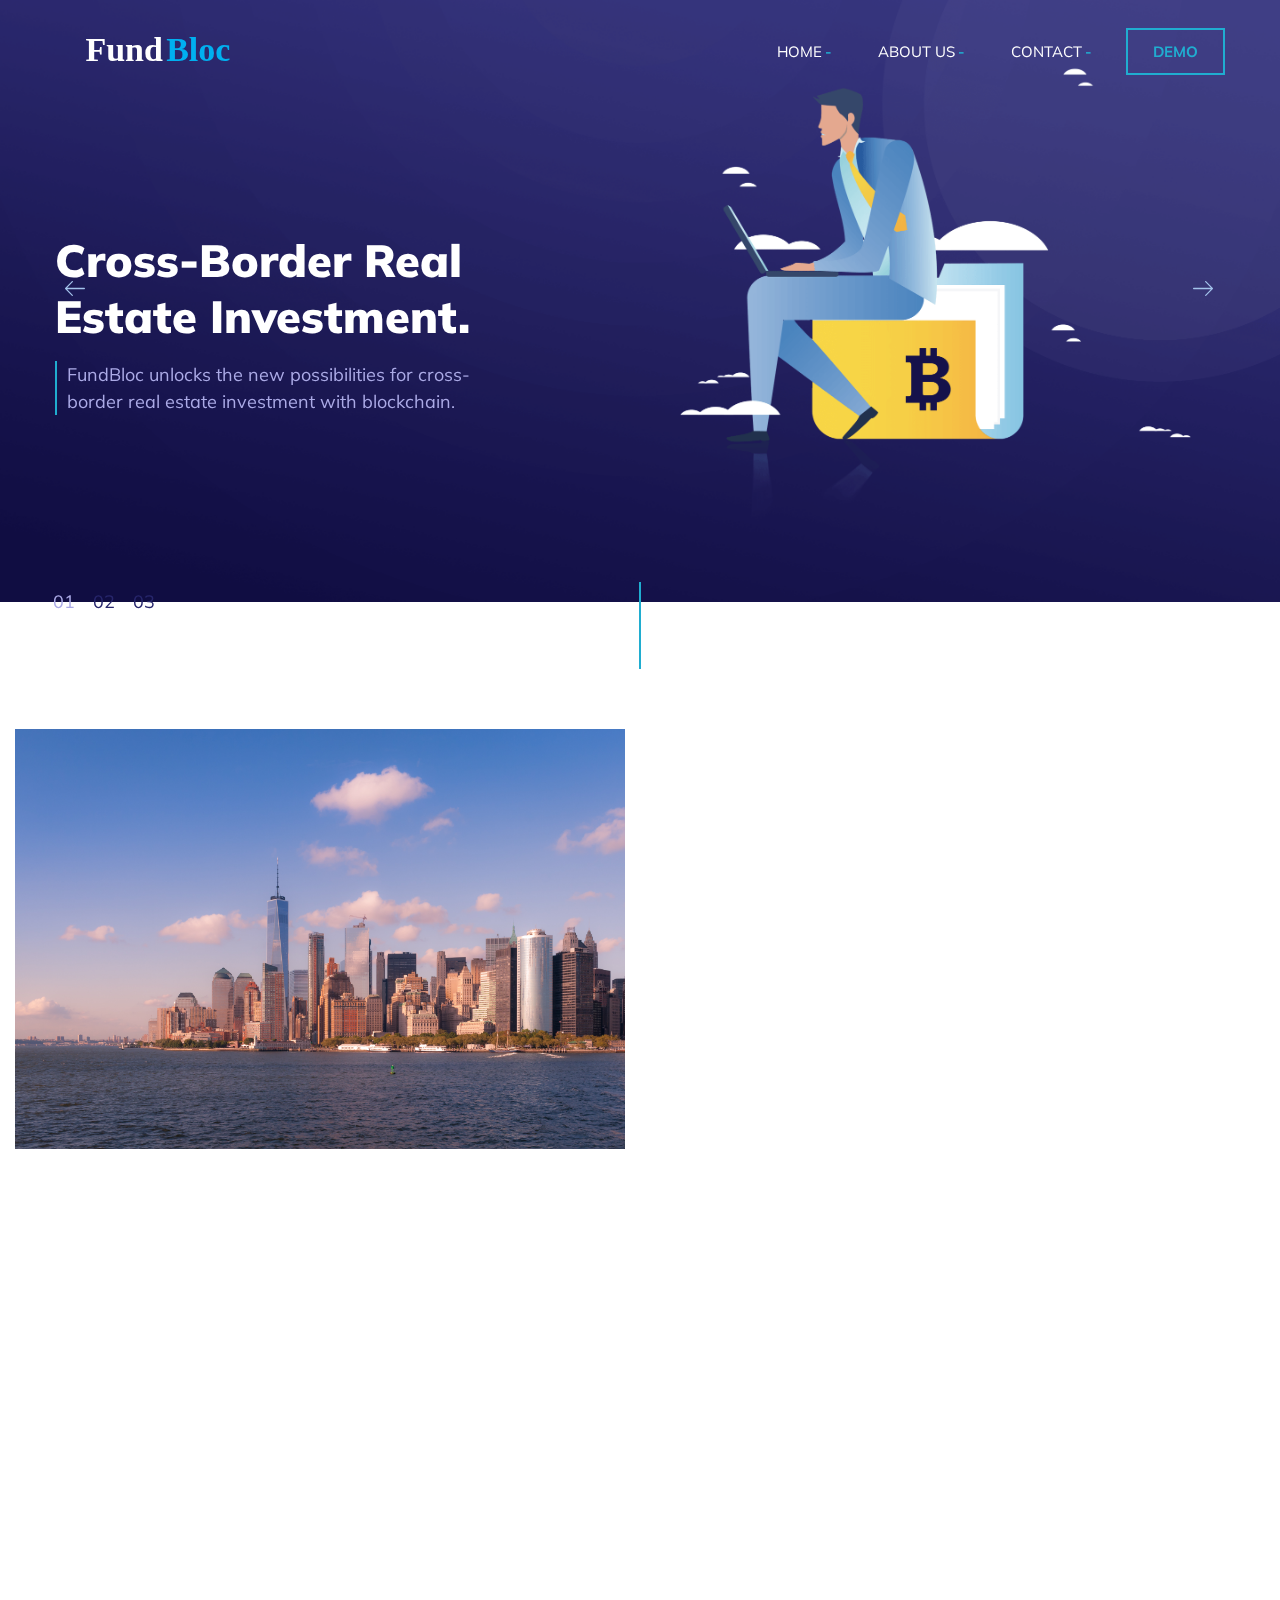
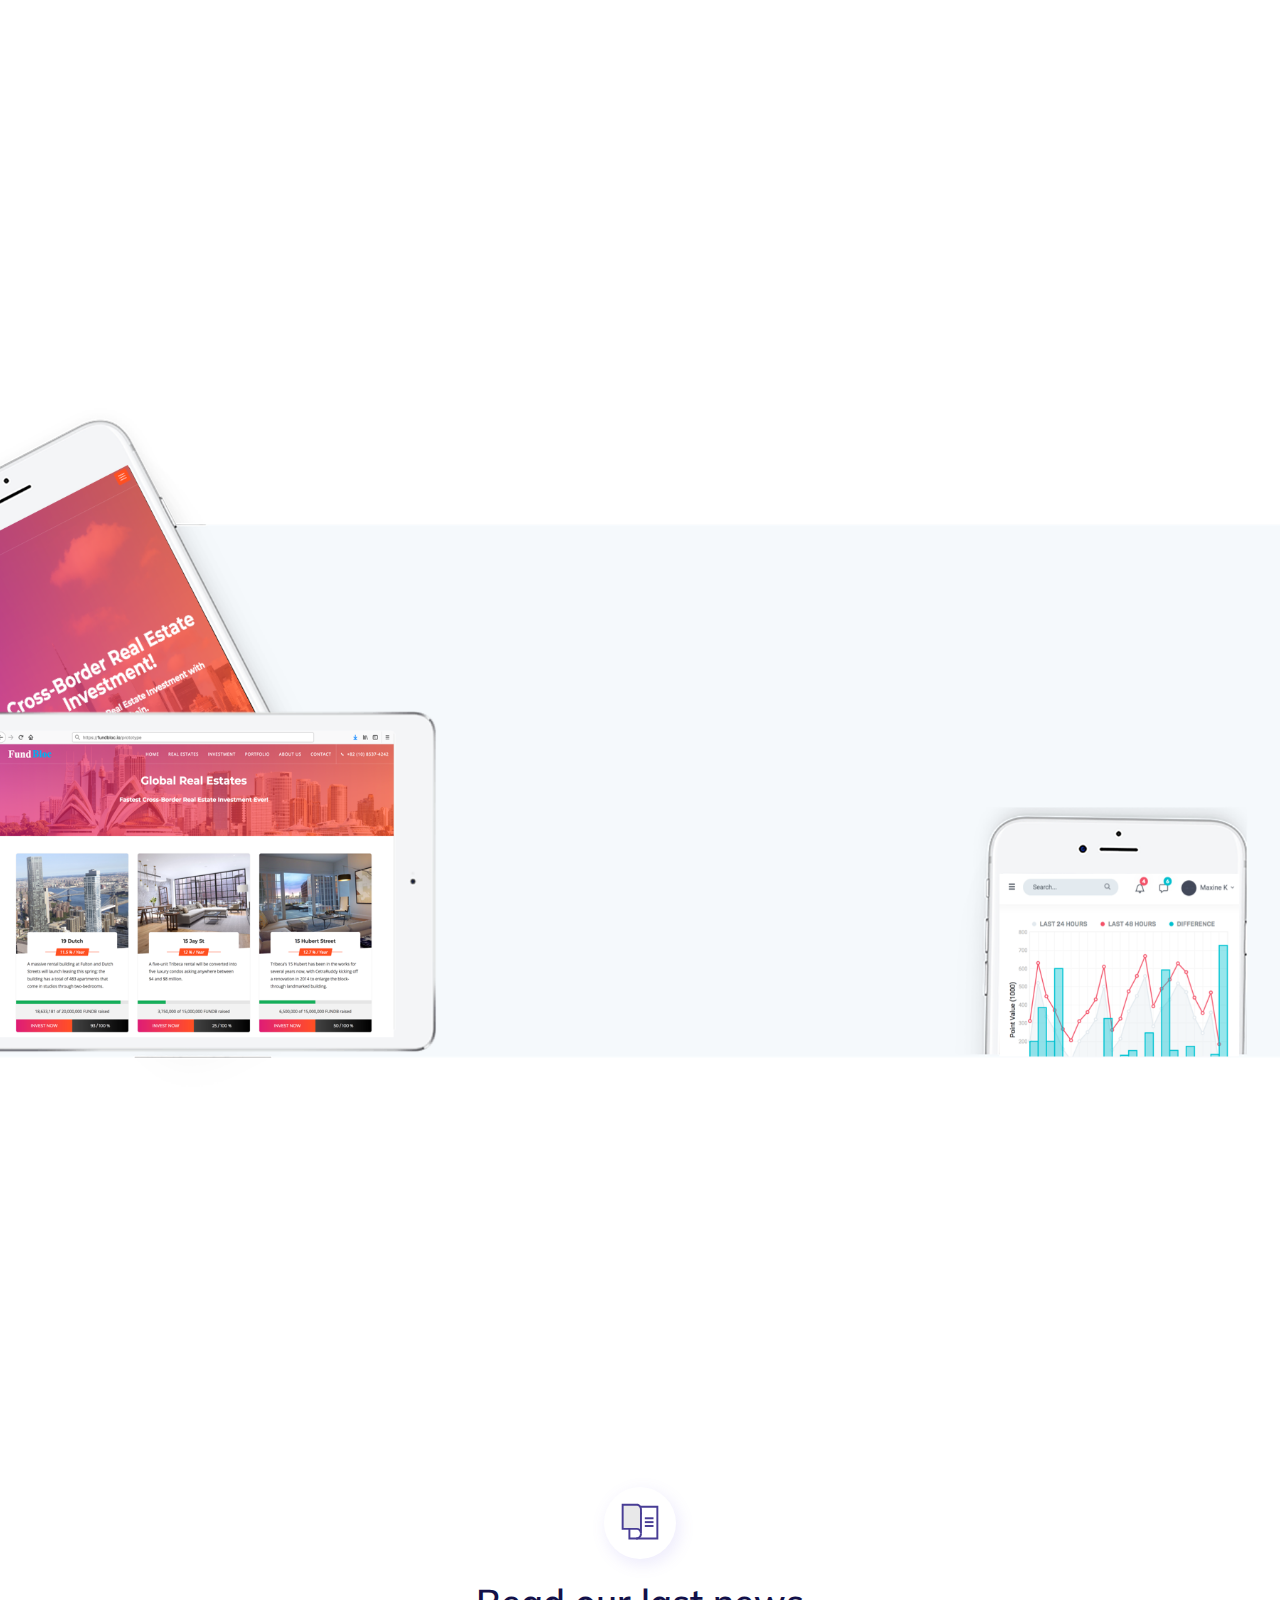
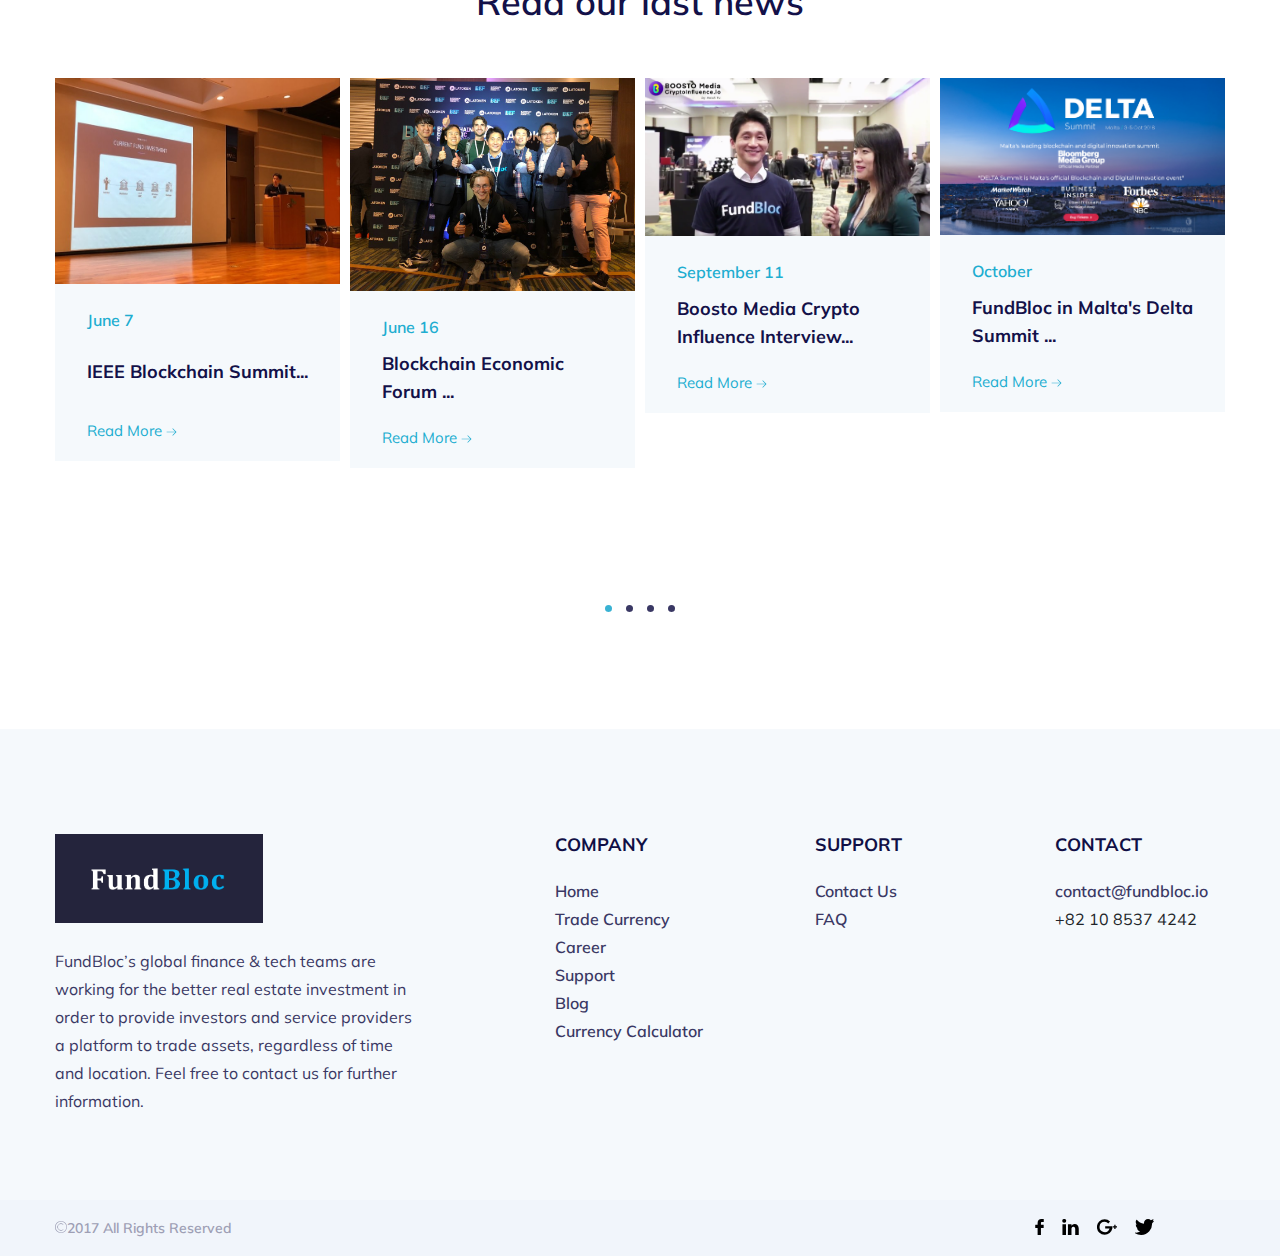
==== commit c85d31ca: "remove partner banners" ====
--- a/index.html
+++ b/index.html
@@ -96,34 +96,6 @@
 						</div>
 					</div>
 
-
-					<div class="main-slider-logo-block owl-carousel owl-theme">
-						<div class="item">
-							<img src="assets/img/slider-logo-1.png" alt="images">
-						</div>
-						<div class="item">
-							<img src="assets/img/slider-logo-2.png" alt="images">
-						</div>
-						<div class="item">
-							<img src="assets/img/slider-logo-3.png" alt="images">
-						</div>
-						<div class="item">
-							<img src="assets/img/slider-logo-4.png" alt="images">
-						</div>
-						<div class="item">
-							<img src="assets/img/slider-logo-5.png" alt="images">
-						</div>
-						<div class="item">
-							<img src="assets/img/slider-logo-6.png" alt="images">
-						</div>
-						<div class="item">
-							<img src="assets/img/slider-logo-7.png" alt="images">
-						</div>
-						<div class="item">
-							<img src="assets/img/slider-logo-8.png" alt="images">
-						</div>
-					</div>
-
 				</div>
 			</div>
 		</div>
@@ -599,4 +571,4 @@
 <script src="assets/js/lib/css3-animate-it.js"></script>
 <script src="assets/js/main.js"></script>
 </body>
-</html>+</html>
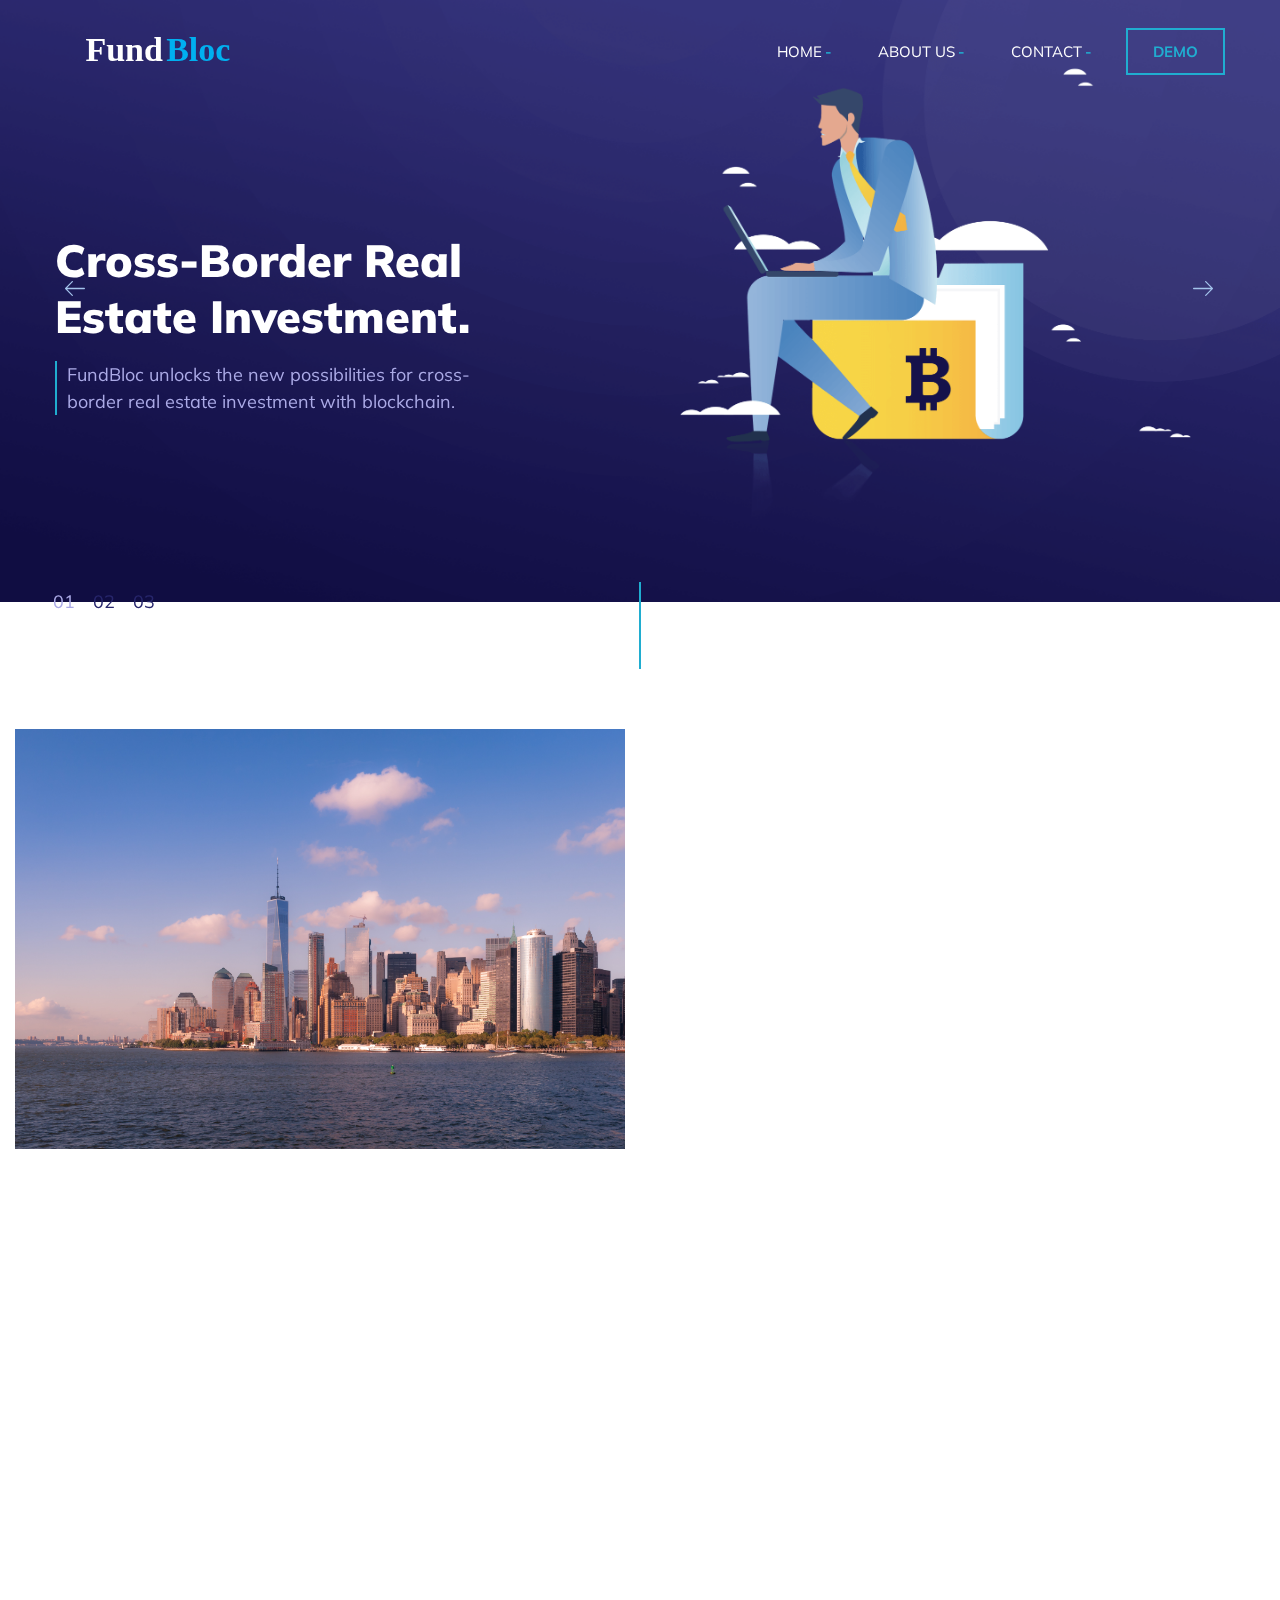
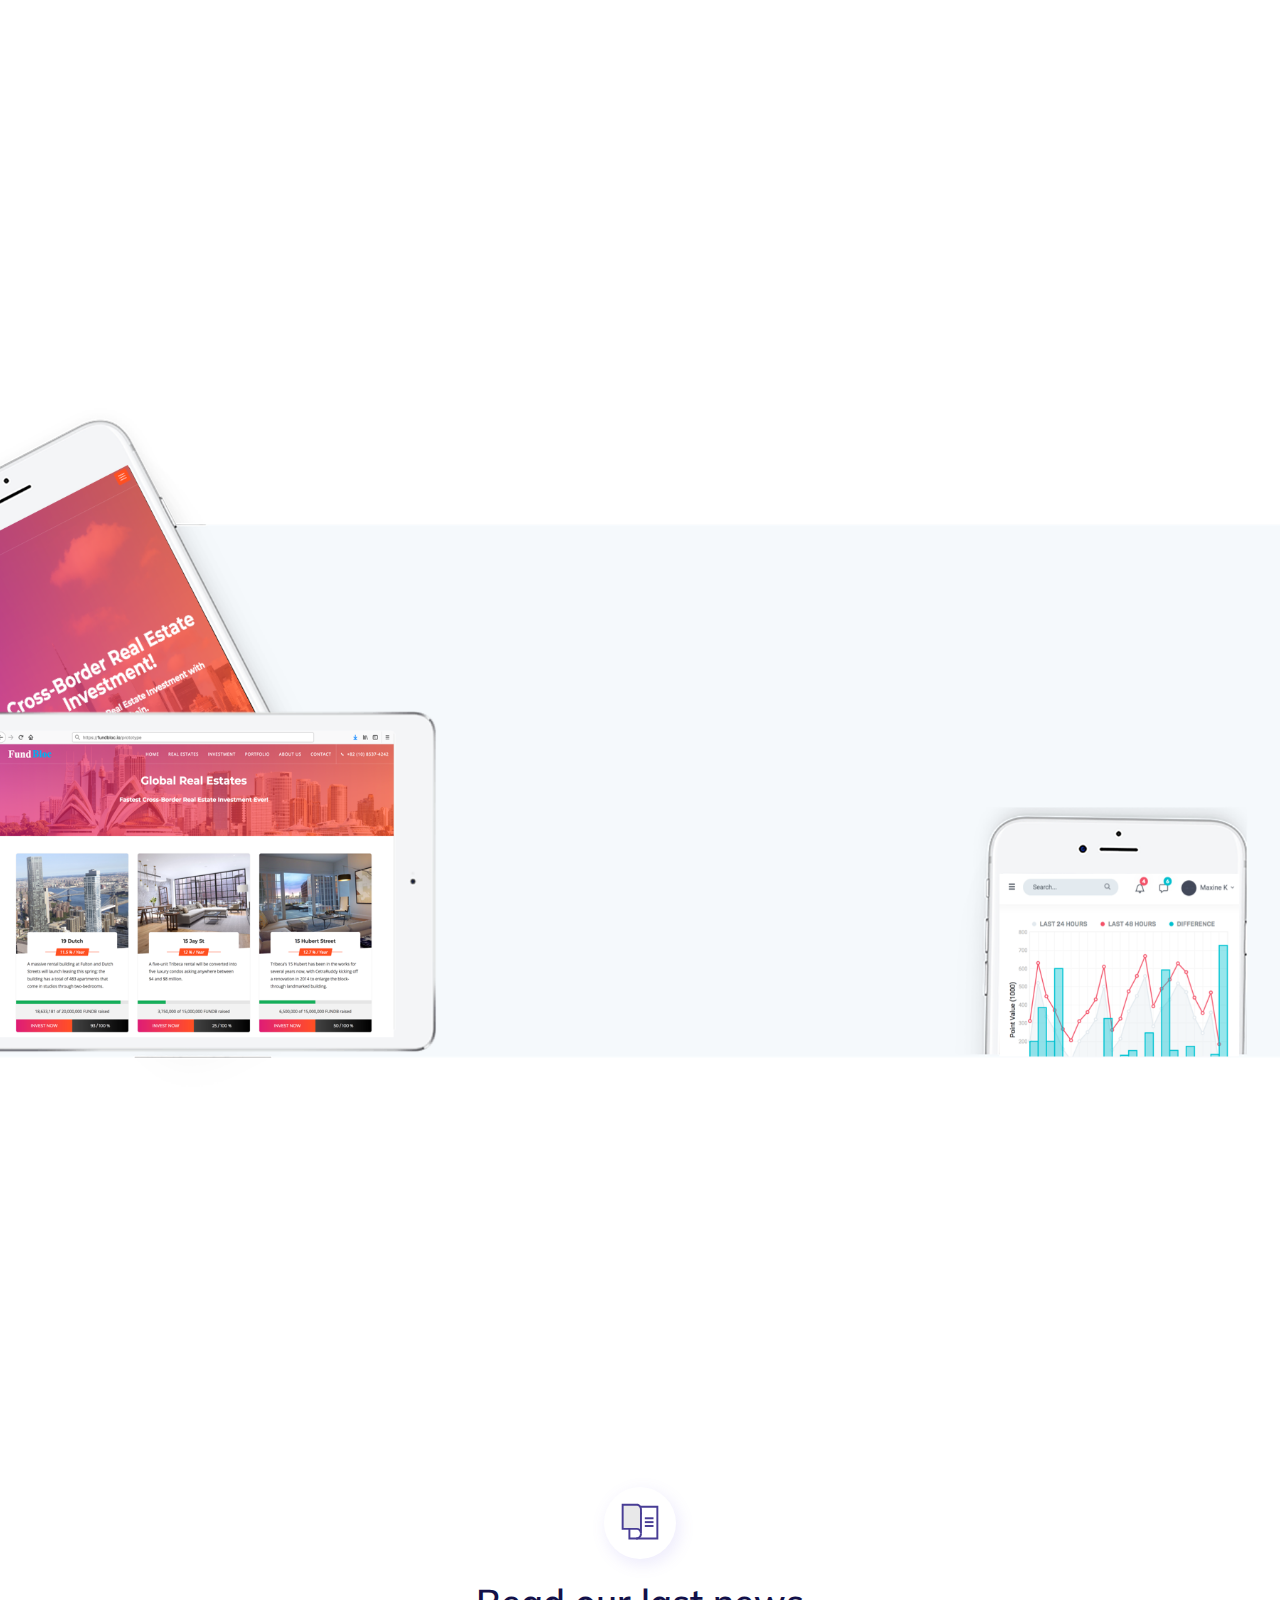
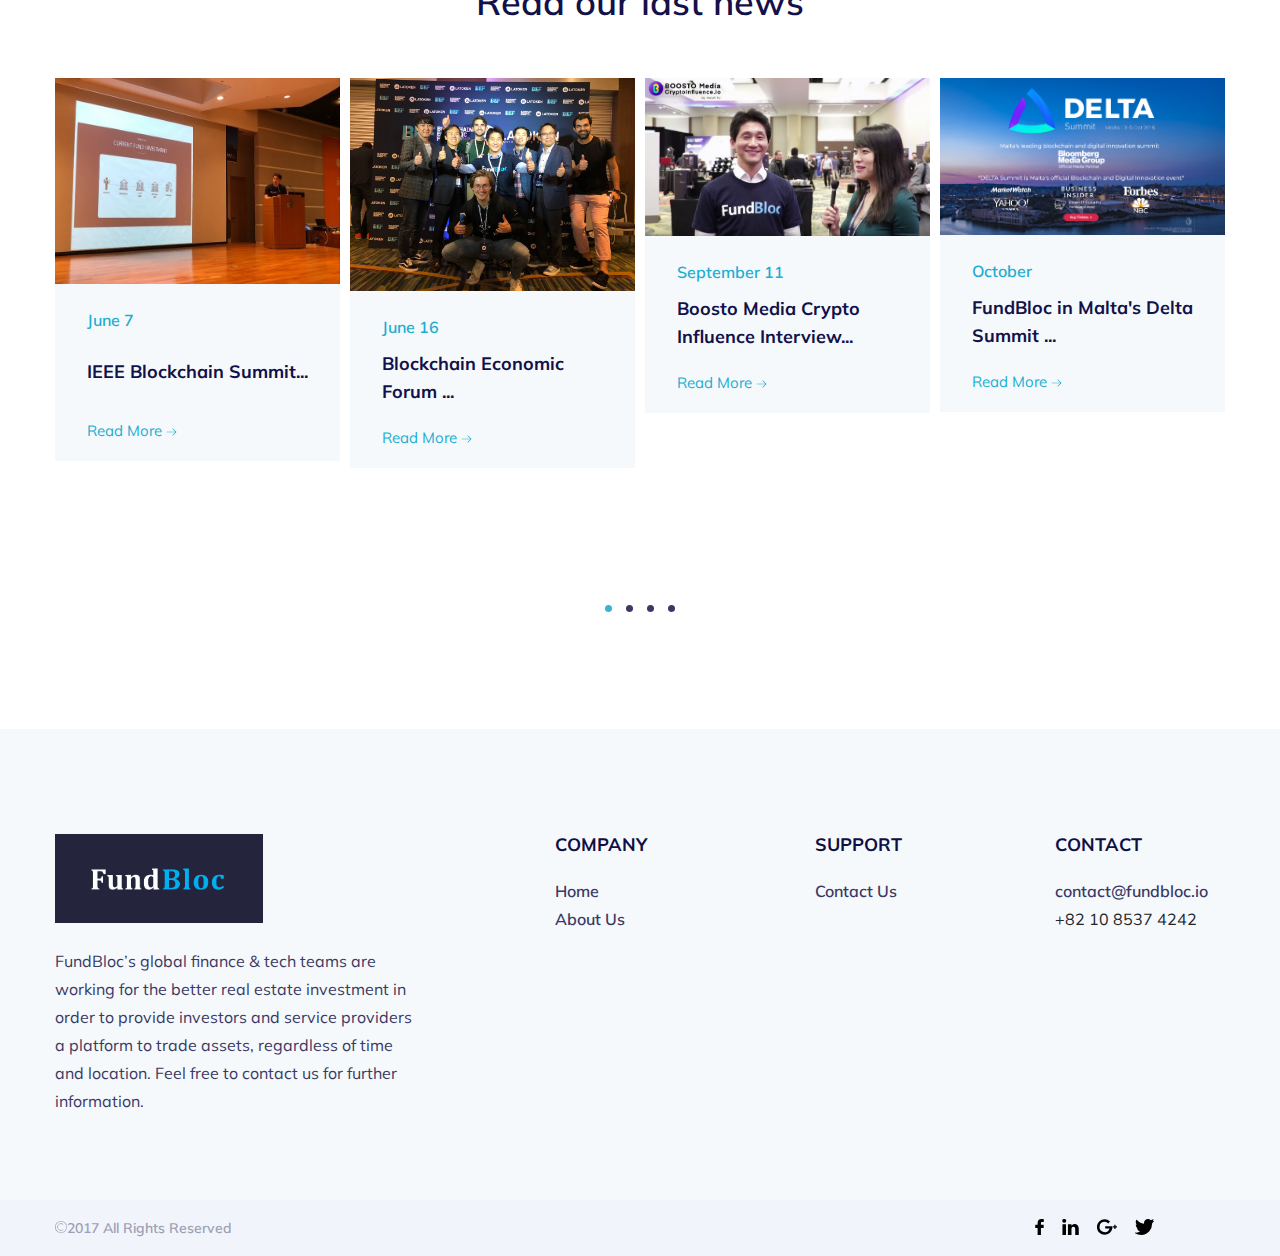
==== commit 901f90da: "footer modified" ====
--- a/index.html
+++ b/index.html
@@ -96,6 +96,36 @@
 						</div>
 					</div>
 
+<!--
+					<div class="main-slider-logo-block owl-carousel owl-theme">
+						<div class="item">
+							<img src="assets/img/slider-logo-1.png" alt="images">
+						</div>
+						<div class="item">
+							<img src="assets/img/slider-logo-2.png" alt="images">
+						</div>
+						<div class="item">
+							<img src="assets/img/slider-logo-3.png" alt="images">
+						</div>
+						<div class="item">
+							<img src="assets/img/slider-logo-4.png" alt="images">
+						</div>
+						<div class="item">
+							<img src="assets/img/slider-logo-5.png" alt="images">
+						</div>
+						<div class="item">
+							<img src="assets/img/slider-logo-6.png" alt="images">
+						</div>
+						<div class="item">
+							<img src="assets/img/slider-logo-7.png" alt="images">
+						</div>
+						<div class="item">
+							<img src="assets/img/slider-logo-8.png" alt="images">
+						</div>
+					</div>
+
+-->
+
 				</div>
 			</div>
 		</div>
@@ -498,11 +528,9 @@
 						<h4 class="title">Company</h4>
 						<ul class="list-unstyled">
 							<li><a href="index.html">Home</a></li>
-							<li><a href="trade-currency-straight.html">Trade Currency</a></li>
-							<li><a href="about-us-straight.html">Career</a></li>
-							<li><a href="contact-straight.html">Support</a></li>
-							<li><a href="blog-grid-straight.html">Blog</a></li>
-							<li><a href="calculator-straight.html">Currency Calculator</a></li>
+
+							<li><a href="about-us-straight.html">About Us</a></li>
+
 						</ul>
 					</div>
 				</div>
@@ -511,7 +539,7 @@
 						<h4 class="title">Support</h4>
 						<ul class="list-unstyled">
 							<li><a href="contact-straight.html">Contact Us</a></li>
-							<li><a href="faq-straight.html">FAQ</a></li>
+
 						</ul>
 					</div>
 				</div>
@@ -571,4 +599,4 @@
 <script src="assets/js/lib/css3-animate-it.js"></script>
 <script src="assets/js/main.js"></script>
 </body>
-</html>
+</html>